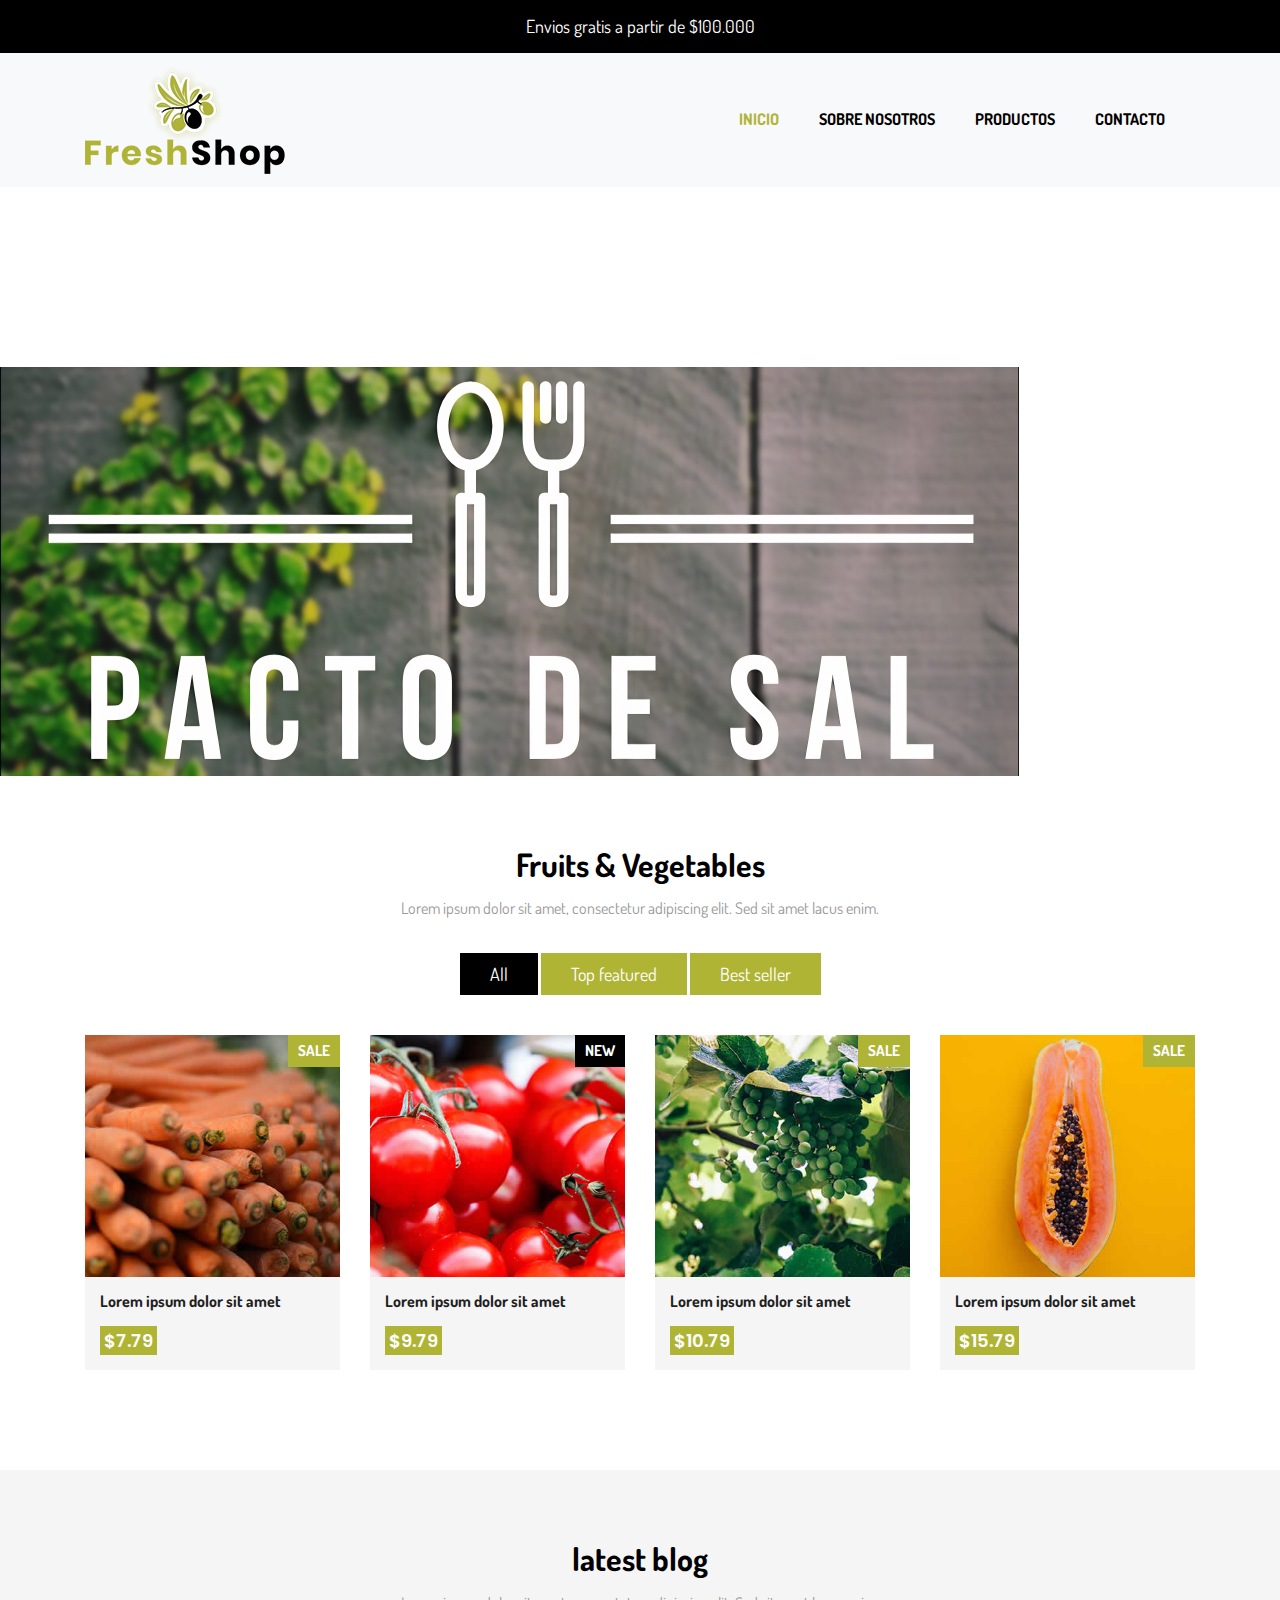
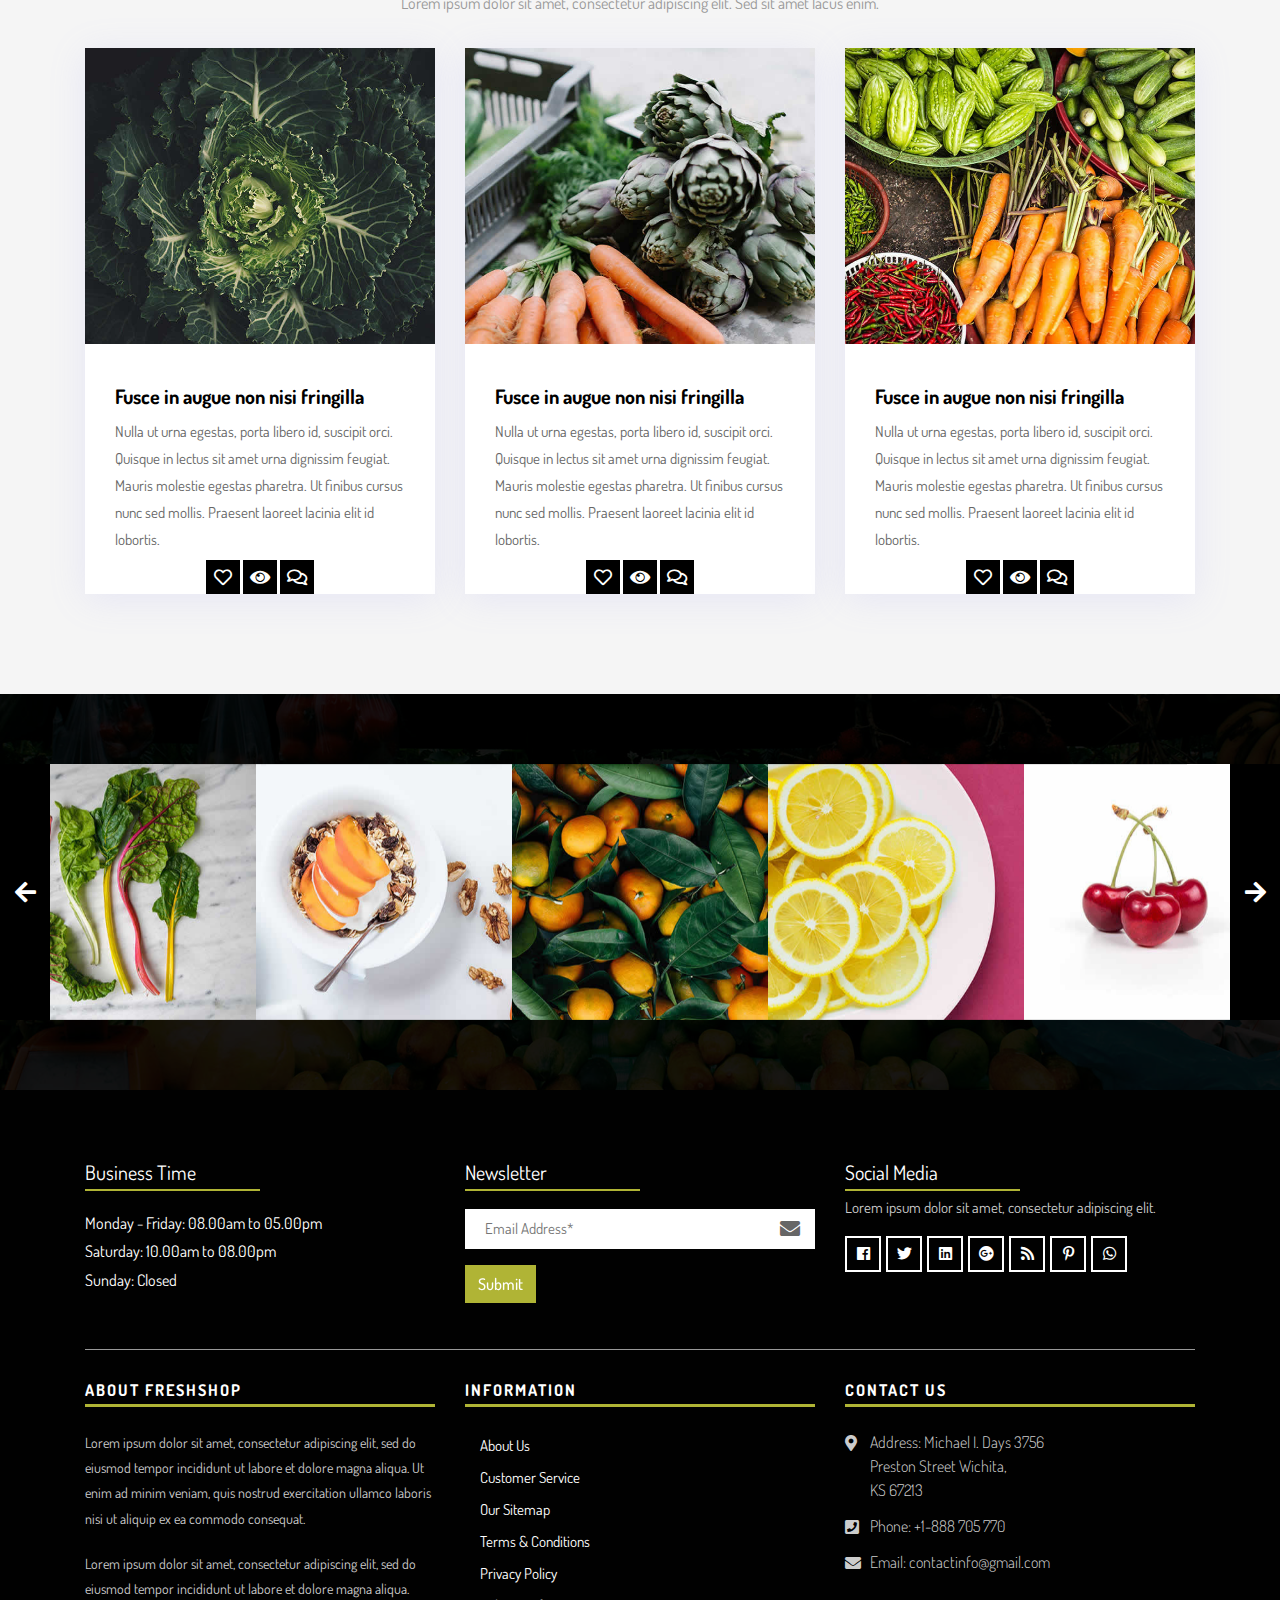
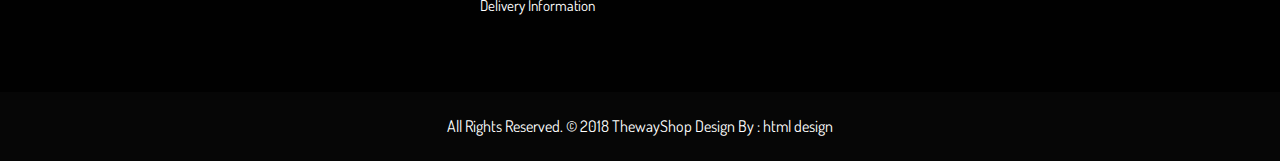
==== index.html @ 9a19754a "cart delete" ====
<!DOCTYPE html>
<html lang="en">
<head>
    <meta charset="utf-8">
    <meta http-equiv="X-UA-Compatible" content="IE=edge">

    <!-- Mobile Metas -->
    <meta name="viewport" content="width=device-width, initial-scale=1">

    <!-- Site Metas -->
    <title>Freshshop - Ecommerce Bootstrap 4 HTML Template</title>
    <meta name="keywords" content="">
    <meta name="description" content="">
    <meta name="author" content="">

    <!-- Site Icons -->
    <link rel="shortcut icon" href="images/favicon.ico" type="image/x-icon">
    <link rel="apple-touch-icon" href="images/apple-touch-icon.png">

    <!-- Bootstrap CSS -->
    <link rel="stylesheet" href="css/bootstrap.min.css">
    <!-- Site CSS -->
    <link rel="stylesheet" href="css/style.css">
    <!-- Responsive CSS -->
    <link rel="stylesheet" href="css/responsive.css">
    <!-- Custom CSS -->
    <link rel="stylesheet" href="css/custom.css">

    <!--[if lt IE 9]>
      <script src="https://oss.maxcdn.com/libs/html5shiv/3.7.0/html5shiv.js"></script>
      <script src="https://oss.maxcdn.com/libs/respond.js/1.4.2/respond.min.js"></script>
    <![endif]-->
</head>
<body>
    <div class="footern">
        <p class="footerp">Envios gratis a partir de $100.000</p>

    </div>

    <!-- Start Main Top -->
    <header class="main-header">
        <!-- Start Navigation -->
        <nav class="navbar navbar-expand-lg navbar-light bg-light navbar-default bootsnav">
            <div class="container">
                <!-- Start Header Navigation -->
                <div class="navbar-header">
                    <button class="navbar-toggler" type="button" data-toggle="collapse" data-target="#navbar-menu" aria-controls="navbars-rs-food" aria-expanded="false" aria-label="Toggle navigation">
                    <i class="fa fa-bars"></i>
                </button>
                    <a class="navbar-brand" href="index.html"><img src="images/logo.png" class="logo" alt=""></a>
                </div>
                <!-- End Header Navigation -->

                <!-- Collect the nav links, forms, and other content for toggling -->
                <div class="collapse navbar-collapse" id="navbar-menu">
                    <ul class="nav navbar-nav ml-auto" data-in="fadeInDown" data-out="fadeOutUp">
                        <li class="nav-item active"><a class="nav-link" href="index.html">Inicio</a></li>
                        <li class="nav-item"><a class="nav-link" href="about.html">Sobre Nosotros</a></li>
                        <li class="nav-item"><a class="nav-link" href="gallery.html">Productos</a></li>
                        <li class="nav-item"><a class="nav-link" href="contact-us.html">Contacto</a></li>
                    </ul>
                </div>
                <!-- /.navbar-collapse -->

                
            </div>
            <!-- Start Side Menu -->
            <div class="side">
                <a href="#" class="close-side"><i class="fa fa-times"></i></a>
                <li class="cart-box">
                    <ul class="cart-list">
                        <li>
                            <a href="#" class="photo"><img src="images/img-pro-01.jpg" class="cart-thumb" alt="" /></a>
                            <h6><a href="#">Delica omtantur </a></h6>
                            <p>1x - <span class="price">$80.00</span></p>
                        </li>
                        <li>
                            <a href="#" class="photo"><img src="images/img-pro-02.jpg" class="cart-thumb" alt="" /></a>
                            <h6><a href="#">Omnes ocurreret</a></h6>
                            <p>1x - <span class="price">$60.00</span></p>
                        </li>
                        <li>
                            <a href="#" class="photo"><img src="images/img-pro-03.jpg" class="cart-thumb" alt="" /></a>
                            <h6><a href="#">Agam facilisis</a></h6>
                            <p>1x - <span class="price">$40.00</span></p>
                        </li>
                        <li class="total">
                            <a href="#" class="btn btn-default hvr-hover btn-cart">VIEW CART</a>
                            <span class="float-right"><strong>Total</strong>: $180.00</span>
                        </li>
                    </ul>
                </li>
            </div>
            <!-- End Side Menu -->
        </nav>
        <!-- End Navigation -->
    </header>
    <!-- End Main Top -->

    <!-- Start Top Search -->
    <div class="top-search">
        <div class="container">
            <div class="input-group">
                <span class="input-group-addon"><i class="fa fa-search"></i></span>
                <input type="text" class="form-control" placeholder="Search">
                <span class="input-group-addon close-search"><i class="fa fa-times"></i></span>
            </div>
        </div>
    </div>
    <!-- End Top Search -->

    <!-- Start Slider -->
    <div class="Cover">
        <img src="./images/PactodeSal.png" alt="Pacto de Sal">
    </div>
    <!-- End Slider -->

    

    <!-- Start Products  -->
    <div class="products-box">
        <div class="container">
            <div class="row">
                <div class="col-lg-12">
                    <div class="title-all text-center">
                        <h1>Fruits & Vegetables</h1>
                        <p>Lorem ipsum dolor sit amet, consectetur adipiscing elit. Sed sit amet lacus enim.</p>
                    </div>
                </div>
            </div>
            <div class="row">
                <div class="col-lg-12">
                    <div class="special-menu text-center">
                        <div class="button-group filter-button-group">
                            <button class="active" data-filter="*">All</button>
                            <button data-filter=".top-featured">Top featured</button>
                            <button data-filter=".best-seller">Best seller</button>
                        </div>
                    </div>
                </div>
            </div>

            <div class="row special-list">
                <div class="col-lg-3 col-md-6 special-grid best-seller">
                    <div class="products-single fix">
                        <div class="box-img-hover">
                            <div class="type-lb">
                                <p class="sale">Sale</p>
                            </div>
                            <img src="images/img-pro-01.jpg" class="img-fluid" alt="Image">
                            <div class="mask-icon">
                                <ul>
                                    <li><a href="#" data-toggle="tooltip" data-placement="right" title="View"><i class="fas fa-eye"></i></a></li>
                                    <li><a href="#" data-toggle="tooltip" data-placement="right" title="Compare"><i class="fas fa-sync-alt"></i></a></li>
                                    <li><a href="#" data-toggle="tooltip" data-placement="right" title="Add to Wishlist"><i class="far fa-heart"></i></a></li>
                                </ul>
                                <a class="cart" href="#">Add to Cart</a>
                            </div>
                        </div>
                        <div class="why-text">
                            <h4>Lorem ipsum dolor sit amet</h4>
                            <h5> $7.79</h5>
                        </div>
                    </div>
                </div>

                <div class="col-lg-3 col-md-6 special-grid top-featured">
                    <div class="products-single fix">
                        <div class="box-img-hover">
                            <div class="type-lb">
                                <p class="new">New</p>
                            </div>
                            <img src="images/img-pro-02.jpg" class="img-fluid" alt="Image">
                            <div class="mask-icon">
                                <ul>
                                    <li><a href="#" data-toggle="tooltip" data-placement="right" title="View"><i class="fas fa-eye"></i></a></li>
                                    <li><a href="#" data-toggle="tooltip" data-placement="right" title="Compare"><i class="fas fa-sync-alt"></i></a></li>
                                    <li><a href="#" data-toggle="tooltip" data-placement="right" title="Add to Wishlist"><i class="far fa-heart"></i></a></li>
                                </ul>
                                <a class="cart" href="#">Add to Cart</a>
                            </div>
                        </div>
                        <div class="why-text">
                            <h4>Lorem ipsum dolor sit amet</h4>
                            <h5> $9.79</h5>
                        </div>
                    </div>
                </div>

                <div class="col-lg-3 col-md-6 special-grid top-featured">
                    <div class="products-single fix">
                        <div class="box-img-hover">
                            <div class="type-lb">
                                <p class="sale">Sale</p>
                            </div>
                            <img src="images/img-pro-03.jpg" class="img-fluid" alt="Image">
                            <div class="mask-icon">
                                <ul>
                                    <li><a href="#" data-toggle="tooltip" data-placement="right" title="View"><i class="fas fa-eye"></i></a></li>
                                    <li><a href="#" data-toggle="tooltip" data-placement="right" title="Compare"><i class="fas fa-sync-alt"></i></a></li>
                                    <li><a href="#" data-toggle="tooltip" data-placement="right" title="Add to Wishlist"><i class="far fa-heart"></i></a></li>
                                </ul>
                                <a class="cart" href="#">Add to Cart</a>
                            </div>
                        </div>
                        <div class="why-text">
                            <h4>Lorem ipsum dolor sit amet</h4>
                            <h5> $10.79</h5>
                        </div>
                    </div>
                </div>

                <div class="col-lg-3 col-md-6 special-grid best-seller">
                    <div class="products-single fix">
                        <div class="box-img-hover">
                            <div class="type-lb">
                                <p class="sale">Sale</p>
                            </div>
                            <img src="images/img-pro-04.jpg" class="img-fluid" alt="Image">
                            <div class="mask-icon">
                                <ul>
                                    <li><a href="#" data-toggle="tooltip" data-placement="right" title="View"><i class="fas fa-eye"></i></a></li>
                                    <li><a href="#" data-toggle="tooltip" data-placement="right" title="Compare"><i class="fas fa-sync-alt"></i></a></li>
                                    <li><a href="#" data-toggle="tooltip" data-placement="right" title="Add to Wishlist"><i class="far fa-heart"></i></a></li>
                                </ul>
                                <a class="cart" href="#">Add to Cart</a>
                            </div>
                        </div>
                        <div class="why-text">
                            <h4>Lorem ipsum dolor sit amet</h4>
                            <h5> $15.79</h5>
                        </div>
                    </div>
                </div>
            </div>
        </div>
    </div>
    <!-- End Products  -->

    <!-- Start Blog  -->
    <div class="latest-blog">
        <div class="container">
            <div class="row">
                <div class="col-lg-12">
                    <div class="title-all text-center">
                        <h1>latest blog</h1>
                        <p>Lorem ipsum dolor sit amet, consectetur adipiscing elit. Sed sit amet lacus enim.</p>
                    </div>
                </div>
            </div>
            <div class="row">
                <div class="col-md-6 col-lg-4 col-xl-4">
                    <div class="blog-box">
                        <div class="blog-img">
                            <img class="img-fluid" src="images/blog-img.jpg" alt="" />
                        </div>
                        <div class="blog-content">
                            <div class="title-blog">
                                <h3>Fusce in augue non nisi fringilla</h3>
                                <p>Nulla ut urna egestas, porta libero id, suscipit orci. Quisque in lectus sit amet urna dignissim feugiat. Mauris molestie egestas pharetra. Ut finibus cursus nunc sed mollis. Praesent laoreet lacinia elit id lobortis.</p>
                            </div>
                            <ul class="option-blog">
                                <li><a href="#"><i class="far fa-heart"></i></a></li>
                                <li><a href="#"><i class="fas fa-eye"></i></a></li>
                                <li><a href="#"><i class="far fa-comments"></i></a></li>
                            </ul>
                        </div>
                    </div>
                </div>
                <div class="col-md-6 col-lg-4 col-xl-4">
                    <div class="blog-box">
                        <div class="blog-img">
                            <img class="img-fluid" src="images/blog-img-01.jpg" alt="" />
                        </div>
                        <div class="blog-content">
                            <div class="title-blog">
                                <h3>Fusce in augue non nisi fringilla</h3>
                                <p>Nulla ut urna egestas, porta libero id, suscipit orci. Quisque in lectus sit amet urna dignissim feugiat. Mauris molestie egestas pharetra. Ut finibus cursus nunc sed mollis. Praesent laoreet lacinia elit id lobortis.</p>
                            </div>
                            <ul class="option-blog">
                                <li><a href="#"><i class="far fa-heart"></i></a></li>
                                <li><a href="#"><i class="fas fa-eye"></i></a></li>
                                <li><a href="#"><i class="far fa-comments"></i></a></li>
                            </ul>
                        </div>
                    </div>
                </div>
                <div class="col-md-6 col-lg-4 col-xl-4">
                    <div class="blog-box">
                        <div class="blog-img">
                            <img class="img-fluid" src="images/blog-img-02.jpg" alt="" />
                        </div>
                        <div class="blog-content">
                            <div class="title-blog">
                                <h3>Fusce in augue non nisi fringilla</h3>
                                <p>Nulla ut urna egestas, porta libero id, suscipit orci. Quisque in lectus sit amet urna dignissim feugiat. Mauris molestie egestas pharetra. Ut finibus cursus nunc sed mollis. Praesent laoreet lacinia elit id lobortis.</p>
                            </div>
                            <ul class="option-blog">
                                <li><a href="#"><i class="far fa-heart"></i></a></li>
                                <li><a href="#"><i class="fas fa-eye"></i></a></li>
                                <li><a href="#"><i class="far fa-comments"></i></a></li>
                            </ul>
                        </div>
                    </div>
                </div>
            </div>
        </div>
    </div>
    <!-- End Blog  -->


    <!-- Start Instagram Feed  -->
    <div class="instagram-box">
        <div class="main-instagram owl-carousel owl-theme">
            <div class="item">
                <div class="ins-inner-box">
                    <img src="images/instagram-img-01.jpg" alt="" />
                    <div class="hov-in">
                        <a href="#"><i class="fab fa-instagram"></i></a>
                    </div>
                </div>
            </div>
            <div class="item">
                <div class="ins-inner-box">
                    <img src="images/instagram-img-02.jpg" alt="" />
                    <div class="hov-in">
                        <a href="#"><i class="fab fa-instagram"></i></a>
                    </div>
                </div>
            </div>
            <div class="item">
                <div class="ins-inner-box">
                    <img src="images/instagram-img-03.jpg" alt="" />
                    <div class="hov-in">
                        <a href="#"><i class="fab fa-instagram"></i></a>
                    </div>
                </div>
            </div>
            <div class="item">
                <div class="ins-inner-box">
                    <img src="images/instagram-img-04.jpg" alt="" />
                    <div class="hov-in">
                        <a href="#"><i class="fab fa-instagram"></i></a>
                    </div>
                </div>
            </div>
            <div class="item">
                <div class="ins-inner-box">
                    <img src="images/instagram-img-05.jpg" alt="" />
                    <div class="hov-in">
                        <a href="#"><i class="fab fa-instagram"></i></a>
                    </div>
                </div>
            </div>
            <div class="item">
                <div class="ins-inner-box">
                    <img src="images/instagram-img-06.jpg" alt="" />
                    <div class="hov-in">
                        <a href="#"><i class="fab fa-instagram"></i></a>
                    </div>
                </div>
            </div>
            <div class="item">
                <div class="ins-inner-box">
                    <img src="images/instagram-img-07.jpg" alt="" />
                    <div class="hov-in">
                        <a href="#"><i class="fab fa-instagram"></i></a>
                    </div>
                </div>
            </div>
            <div class="item">
                <div class="ins-inner-box">
                    <img src="images/instagram-img-08.jpg" alt="" />
                    <div class="hov-in">
                        <a href="#"><i class="fab fa-instagram"></i></a>
                    </div>
                </div>
            </div>
            <div class="item">
                <div class="ins-inner-box">
                    <img src="images/instagram-img-09.jpg" alt="" />
                    <div class="hov-in">
                        <a href="#"><i class="fab fa-instagram"></i></a>
                    </div>
                </div>
            </div>
            <div class="item">
                <div class="ins-inner-box">
                    <img src="images/instagram-img-05.jpg" alt="" />
                    <div class="hov-in">
                        <a href="#"><i class="fab fa-instagram"></i></a>
                    </div>
                </div>
            </div>
        </div>
    </div>
    <!-- End Instagram Feed  -->


    <!-- Start Footer  -->
    <footer>
        <div class="footer-main">
            <div class="container">
				<div class="row">
					<div class="col-lg-4 col-md-12 col-sm-12">
						<div class="footer-top-box">
							<h3>Business Time</h3>
							<ul class="list-time">
								<li>Monday - Friday: 08.00am to 05.00pm</li> <li>Saturday: 10.00am to 08.00pm</li> <li>Sunday: <span>Closed</span></li>
							</ul>
						</div>
					</div>
					<div class="col-lg-4 col-md-12 col-sm-12">
						<div class="footer-top-box">
							<h3>Newsletter</h3>
							<form class="newsletter-box">
								<div class="form-group">
									<input class="" type="email" name="Email" placeholder="Email Address*" />
									<i class="fa fa-envelope"></i>
								</div>
								<button class="btn hvr-hover" type="submit">Submit</button>
							</form>
						</div>
					</div>
					<div class="col-lg-4 col-md-12 col-sm-12">
						<div class="footer-top-box">
							<h3>Social Media</h3>
							<p>Lorem ipsum dolor sit amet, consectetur adipiscing elit.</p>
							<ul>
                                <li><a href="#"><i class="fab fa-facebook" aria-hidden="true"></i></a></li>
                                <li><a href="#"><i class="fab fa-twitter" aria-hidden="true"></i></a></li>
                                <li><a href="#"><i class="fab fa-linkedin" aria-hidden="true"></i></a></li>
                                <li><a href="#"><i class="fab fa-google-plus" aria-hidden="true"></i></a></li>
                                <li><a href="#"><i class="fa fa-rss" aria-hidden="true"></i></a></li>
                                <li><a href="#"><i class="fab fa-pinterest-p" aria-hidden="true"></i></a></li>
                                <li><a href="#"><i class="fab fa-whatsapp" aria-hidden="true"></i></a></li>
                            </ul>
						</div>
					</div>
				</div>
				<hr>
                <div class="row">
                    <div class="col-lg-4 col-md-12 col-sm-12">
                        <div class="footer-widget">
                            <h4>About Freshshop</h4>
                            <p>Lorem ipsum dolor sit amet, consectetur adipiscing elit, sed do eiusmod tempor incididunt ut labore et dolore magna aliqua. Ut enim ad minim veniam, quis nostrud exercitation ullamco laboris nisi ut aliquip ex ea commodo consequat.</p> 
							<p>Lorem ipsum dolor sit amet, consectetur adipiscing elit, sed do eiusmod tempor incididunt ut labore et dolore magna aliqua. </p> 							
                        </div>
                    </div>
                    <div class="col-lg-4 col-md-12 col-sm-12">
                        <div class="footer-link">
                            <h4>Information</h4>
                            <ul>
                                <li><a href="#">About Us</a></li>
                                <li><a href="#">Customer Service</a></li>
                                <li><a href="#">Our Sitemap</a></li>
                                <li><a href="#">Terms &amp; Conditions</a></li>
                                <li><a href="#">Privacy Policy</a></li>
                                <li><a href="#">Delivery Information</a></li>
                            </ul>
                        </div>
                    </div>
                    <div class="col-lg-4 col-md-12 col-sm-12">
                        <div class="footer-link-contact">
                            <h4>Contact Us</h4>
                            <ul>
                                <li>
                                    <p><i class="fas fa-map-marker-alt"></i>Address: Michael I. Days 3756 <br>Preston Street Wichita,<br> KS 67213 </p>
                                </li>
                                <li>
                                    <p><i class="fas fa-phone-square"></i>Phone: <a href="tel:+1-888705770">+1-888 705 770</a></p>
                                </li>
                                <li>
                                    <p><i class="fas fa-envelope"></i>Email: <a href="mailto:contactinfo@gmail.com">contactinfo@gmail.com</a></p>
                                </li>
                            </ul>
                        </div>
                    </div>
                </div>
            </div>
        </div>
    </footer>
    <!-- End Footer  -->

    <!-- Start copyright  -->
    <div class="footer-copyright">
        <p class="footer-company">All Rights Reserved. &copy; 2018 <a href="#">ThewayShop</a> Design By :
            <a href="https://html.design/">html design</a></p>
    </div>
    <!-- End copyright  -->

    <a href="#" id="back-to-top" title="Back to top" style="display: none;">&uarr;</a>

    <!-- ALL JS FILES -->
    <script src="js/jquery-3.2.1.min.js"></script>
    <script src="js/popper.min.js"></script>
    <script src="js/bootstrap.min.js"></script>
    <!-- ALL PLUGINS -->
    <script src="js/jquery.superslides.min.js"></script>
    <script src="js/bootstrap-select.js"></script>
    <script src="js/inewsticker.js"></script>
    <script src="js/bootsnav.js."></script>
    <script src="js/images-loded.min.js"></script>
    <script src="js/isotope.min.js"></script>
    <script src="js/owl.carousel.min.js"></script>
    <script src="js/baguetteBox.min.js"></script>
    <script src="js/form-validator.min.js"></script>
    <script src="js/contact-form-script.js"></script>
    <script src="js/custom.js"></script>
</body>
</html>
---- css/style.css ----
/*------------------------------------------------------------------
    IMPORT FONTS
-------------------------------------------------------------------*/

@import url('https://fonts.googleapis.com/css?family=Poppins:400,500,600,700,800');
@import url('https://fonts.googleapis.com/css?family=Dosis:200,300,400,500,600,700');


/*

    font-family: 'Poppins', sans-serif;

    font-family: 'Dosis', sans-serif;

*/

/*------------------------------------------------------------------
    IMPORT FILES
-------------------------------------------------------------------*/

@import url(all.css);
@import url(superslides.css);
@import url(bootstrap-select.css);
@import url(carousel-ticker.css);
@import url(code_animate.css);
@import url(bootsnav.css);
@import url(owl.carousel.min.css);
@import url(jquery-ui.css);
@import url(nice-select.css);
@import url(baguetteBox.min.css);

/*------------------------------------------------------------------
    SKELETON
-------------------------------------------------------------------*/
 body {
     color: #666666;
     font-size: 15px;
     font-family: 'Dosis', sans-serif;
     line-height: 1.80857;
}
 a {
     color: #1f1f1f;
     text-decoration: none !important;
     outline: none !important;
     -webkit-transition: all .3s ease-in-out;
     -moz-transition: all .3s ease-in-out;
     -ms-transition: all .3s ease-in-out;
     -o-transition: all .3s ease-in-out;
     transition: all .3s ease-in-out;
}
 h1, h2, h3, h4, h5, h6 {
     letter-spacing: 0;
     font-weight: normal;
     position: relative;
     padding: 0 0 10px 0;
     font-weight: normal;
     line-height: 120% !important;
     color: #1f1f1f;
     margin: 0 
}
 h1 {
     font-size: 24px 
}
 h2 {
     font-size: 22px 
}
 h3 {
     font-size: 18px 
}
 h4 {
     font-size: 16px 
}
 h5 {
     font-size: 14px 
}
 h6 {
     font-size: 13px 
}
 h1 a, h2 a, h3 a, h4 a, h5 a, h6 a {
     color: #212121;
     text-decoration: none!important;
     opacity: 1 
}
 h1 a:hover, h2 a:hover, h3 a:hover, h4 a:hover, h5 a:hover, h6 a:hover {
     opacity: .8 
}
 a {
     color: #1f1f1f;
     text-decoration: none;
     outline: none;
}
 a, .btn {
     text-decoration: none !important;
     outline: none !important;
     -webkit-transition: all .3s ease-in-out;
     -moz-transition: all .3s ease-in-out;
     -ms-transition: all .3s ease-in-out;
     -o-transition: all .3s ease-in-out;
     transition: all .3s ease-in-out;
}
 .btn-custom {
     margin-top: 20px;
     background-color: transparent !important;
     border: 2px solid #ddd;
     padding: 12px 40px;
     font-size: 16px;
}
 .lead {
     font-size: 18px;
     line-height: 30px;
     color: #767676;
     margin: 0;
     padding: 0;
}
 blockquote {
     margin: 20px 0 20px;
     padding: 30px;
}
 ul, li, ol{
     list-style: none;
     margin: 0px;
     padding: 0px;
}
 button:focus{
     outline: none;
     box-shadow: none;
}
 :focus {
     outline: 0;
}
 p{
     margin: 0px;
}
 .bootstrap-select .dropdown-toggle:focus{
     outline: none !important;
}
 .form-control::-moz-placeholder {
     color: #ffffff;
     opacity: 1;
}
 .bootstrap-select .dropdown-toggle:focus{
     box-shadow: none !important 
}
/*------------------------------------------------------------------ LOADER -------------------------------------------------------------------*/
 #back-to-top {
     position: fixed;
     bottom: 40px;
     right: 40px;
     z-index: 9999;
     width: 32px;
     height: 32px;
     text-align: center;
     line-height: 5px;
     background: #b0b435;
     color: #ffffff;
     cursor: pointer;
     border: 0;
     border-radius: 0px;
     text-decoration: none;
     transition: opacity 0.2s ease-out;
     font-size: 28px;
}
/*------------------------------------------------------------------ HEADER -------------------------------------------------------------------*/
 .main-top{
     background: #000000;
     padding: 10px 0px;
}
 .custom-select-box{
     float: left;
     width: 95px;
     margin-right: 10px;
}
.custom-select-box .form-control{
     background: none;
     border: none;
}
 .custom-select-box .bootstrap-select .btn-light{
     padding: 4px;
     font-size: 14px;
     background: #b0b435;
     color: #fff;
     border: none;
     border-radius: 0px;
}
 .custom-select-box .bootstrap-select .btn-light span{
     padding: 2px;
     line-height: 15px;
}
 .dropdown-toggle::after{
     margin-left: -24px;
}
 .custom-select-box .dropdown-toggle::after {
     display: inline-block;
     width: 0;
     height: 0;
     margin-left: .255em;
     vertical-align: .255em;
     content: "";
     border-top: .3em solid;
     border-right: .3em solid transparent;
     border-bottom: 0;
     border-left: .3em solid transparent;
     position: absolute;
     top: 13px;
     right: 10px;
}
 .bootstrap-select.btn-group .dropdown-toggle .filter-option{
     overflow: inherit;
}
 .bootstrap-select.btn-group .dropdown-menu{
     border: none;
     padding: 0px;
     border-radius: 0px;
}
 .right-phone-box{
     float: left;
     margin-right: 10px;
}
 .right-phone-box p{
     margin: 0px;
     color: #ffffff;
     font-size: 14px;
     line-height: 30px;
}
 .right-phone-box p a{
     color: #ffffff;
}
 .right-phone-box p a:hover{
     color: #b0b435;
}
 .offer-box,.slide {
     color: #FFFFFF;
     font-size: 13px;
     padding: 2px 15px;
     font-family: 'Poppins', sans-serif;
}
 .offer-box li {
     font-weight: 600;
}
 .offer-box li i{
     margin-right: 15px;
     color: #b0b435;
     font-size: 20px;
}
 .our-link{
     float: left;
}
 .our-link ul li{
     display: inline-block;
     border-right: 1px solid #ffffff;
     padding: 0px 10px;
     line-height: 14px;
}
 .our-link ul{
     line-height: 30px;
}
 .our-link ul li a{
     color: #ffffff;
     font-weight: 700;
     text-transform: uppercase;
     font-size: 14px;
}
 .our-link ul li a:hover{
     color: #b0b435;
}
 .our-link ul li:last-child{
     border: none;
}
.login-box{
    float: right;
    width: 120px;
    margin-left: 20px;
}

.login-box .form-control{
     background: none;
     border: none;
}
 .login-box .bootstrap-select .btn-light{
     padding: 4px;
     font-size: 14px;
     background: #b0b435;
     color: #fff;
     border: none;
     border-radius: 0px;
}
 .login-box .bootstrap-select .btn-light span{
     padding: 2px;
     line-height: 15px;
}
.login-box .dropdown-toggle::after {
     display: inline-block;
     width: 0;
     height: 0;
     margin-left: .255em;
     vertical-align: .255em;
     content: "";
     border-top: .3em solid;
     border-right: .3em solid transparent;
     border-bottom: 0;
     border-left: .3em solid transparent;
     position: absolute;
     top: 13px;
     right: 10px;
}

.login-box .dropdown-item{
	padding: 5px 10px;
}

.bootstrap-select.btn-group .dropdown-menu a.dropdown-item span.dropdown-item-inner span.text{
	font-size: 13px;
}

 .main-header{
}
 .search a{
     color: #b0b435;
}
 .attr-nav > ul > li > a:hover{
     color: #b0b435;
}
 nav.navbar.bootsnav ul.nav > li > a{
     margin: 0px;
}
/* Navbar Adjusment =========================== */
/* Navbar Atribute ------*/
 .attr-nav > ul > li > a{
     padding: 28px 15px;
}
 ul.cart-list > li.total > .btn{
     border-bottom: solid 1px #cfcfcf !important;
     color: #000000 ;
     padding: 10px 15px;
     border: none;
     font-weight: 700;
     color: #ffffff;
}
 @media (min-width: 1024px) {
    /* Navbar General ------*/
     nav.navbar ul.nav > li > a{
         padding: 30px 15px;
         font-weight: 600;
    }
     nav.navbar .navbar-brand{
         margin-top: 0;
    }
     nav.navbar .navbar-brand{
         margin-top: 0;
    }
     nav.navbar li.dropdown ul.dropdown-menu{
         border-top: solid 5px;
    }
    /* Navbar Center ------*/
     nav.navbar-center .navbar-brand{
         margin: 0 !important;
    }
    /* Navbar Brand Top ------*/
     nav.navbar-brand-top .navbar-brand{
         margin: 10px !important;
    }
    /* Navbar Full ------*/
     nav.navbar-full .navbar-brand{
         position: relative;
         top: -15px;
    }
    /* Navbar Sidebar ------*/
     nav.navbar-sidebar ul.nav, nav.navbar-sidebar .navbar-brand{
         margin-bottom: 50px;
    }
     nav.navbar-sidebar ul.nav > li > a{
         padding: 10px 15px;
         font-weight: bold;
    }
    /* Navbar Transparent & Fixed ------*/
     nav.navbar.bootsnav.navbar-transparent.white{
         background-color: rgba(255,255,255,0.3);
         border-bottom: solid 1px #bbb;
    }
     nav.navbar.navbar-inverse.bootsnav.navbar-transparent.dark, nav.navbar.bootsnav.navbar-transparent.dark{
         background-color: rgba(0,0,0,0.3);
         border-bottom: solid 1px #555;
    }
     nav.navbar.bootsnav.navbar-transparent.white .attr-nav{
         border-left: solid 1px #bbb;
    }
     nav.navbar.navbar-inverse.bootsnav.navbar-transparent.dark .attr-nav, nav.navbar.bootsnav.navbar-transparent.dark .attr-nav{
         border-left: solid 1px #555;
    }
     nav.navbar.bootsnav.no-background.white .attr-nav > ul > li > a, nav.navbar.bootsnav.navbar-transparent.white .attr-nav > ul > li > a, nav.navbar.bootsnav.navbar-transparent.white ul.nav > li > a, nav.navbar.bootsnav.no-background.white ul.nav > li > a{
         color: #fff;
    }
     nav.navbar.bootsnav.navbar-transparent.dark .attr-nav > ul > li > a, nav.navbar.bootsnav.navbar-transparent.dark ul.nav > li > a{
         color: #eee;
    }
}
 @media (max-width: 992px) {
    /* Navbar General ------*/
     nav.navbar .navbar-brand{
         margin-top: 0;
         position: relative;
         top: -2px;
    }
     nav.navbar .navbar-brand img.logo{
         width: 160px;
    }
     .attr-nav > ul > li > a{
         padding: 16px 15px 15px;
    }
    /* Navbar Mobile slide ------*/
     nav.navbar.navbar-mobile ul.nav > li > a{
         padding: 15px 15px;
    }
     nav.navbar.navbar-mobile ul.nav ul.dropdown-menu > li > a{
         padding-right: 15px !important;
         padding-top: 15px !important;
         padding-bottom: 15px !important;
    }
     nav.navbar.navbar-mobile ul.nav ul.dropdown-menu .col-menu .title{
         padding-right: 30px !important;
         padding-top: 13px !important;
         padding-bottom: 13px !important;
    }
     nav.navbar.navbar-mobile ul.nav ul.dropdown-menu .col-menu ul.menu-col li a{
         padding-top: 13px !important;
         padding-bottom: 13px !important;
    }
    /* Navbar Full ------*/
     nav.navbar-full .navbar-brand{
         top: 0;
         padding-top: 10px;
    }
}
/* Navbar Inverse =================================*/
 nav.navbar.navbar-inverse{
     background-color: #222;
     border-bottom: solid 1px #303030;
}
 nav.navbar.navbar-inverse ul.cart-list > li.total > .btn{
     border-bottom: solid 1px #222 !important;
}
 nav.navbar.navbar-inverse ul.cart-list > li.total .pull-right{
     color: #fff;
}
 nav.navbar.navbar-inverse.megamenu ul.dropdown-menu.megamenu-content .content ul.menu-col li a, nav.navbar.navbar-inverse ul.nav > li > a{
     color: #eee;
}
 nav.navbar.navbar-inverse ul.nav > li.dropdown > a{
     background-color: #222;
}
 nav.navbar.navbar-inverse li.dropdown ul.dropdown-menu > li > a{
     color: #999;
}
 nav.navbar.navbar-inverse ul.nav .dropdown-menu h1, nav.navbar.navbar-inverse ul.nav .dropdown-menu h2, nav.navbar.navbar-inverse ul.nav .dropdown-menu h3, nav.navbar.navbar-inverse ul.nav .dropdown-menu h4, nav.navbar.navbar-inverse ul.nav .dropdown-menu h5, nav.navbar.navbar-inverse ul.nav .dropdown-menu h6{
     color: #fff;
}
 nav.navbar.navbar-inverse .form-control{
     background-color: #333;
     border-color: #303030;
     color: #fff;
}
 nav.navbar.navbar-inverse .attr-nav > ul > li > a{
     color: #eee;
}
 nav.navbar.navbar-inverse .attr-nav > ul > li.dropdown ul.dropdown-menu{
     background-color: #222;
     border-left: solid 1px #303030;
     border-bottom: solid 1px #303030;
     border-right: solid 1px #303030;
}
 nav.navbar.navbar-inverse ul.cart-list > li{
     border-bottom: solid 1px #303030;
     color: #eee;
}
 nav.navbar.navbar-inverse ul.cart-list > li img{
     border: solid 1px #303030;
}
 nav.navbar.navbar-inverse ul.cart-list > li.total{
     background-color: #333;
}
 nav.navbar.navbar-inverse .share ul > li > a{
     background-color: #555;
}
 nav.navbar.navbar-inverse .dropdown-tabs .tab-menu{
     border-right: solid 1px #303030;
}
 nav.navbar.navbar-inverse .dropdown-tabs .tab-menu > ul > li > a{
     border-bottom: solid 1px #303030;
}
 nav.navbar.navbar-inverse .dropdown-tabs .tab-content{
     border-left: solid 1px #303030;
}
 nav.navbar.navbar-inverse .dropdown-tabs .tab-menu > ul > li > a:hover, nav.navbar.navbar-inverse .dropdown-tabs .tab-menu > ul > li > a:focus, nav.navbar.navbar-inverse .dropdown-tabs .tab-menu > ul > li.active > a{
     background-color: #333 !important;
}
 nav.navbar-inverse.navbar-full ul.nav > li > a{
     border:none;
}
 nav.navbar-inverse.navbar-full .navbar-collapse .wrap-full-menu{
     background-color: #222;
}
 nav.navbar-inverse.navbar-full .navbar-toggle{
     background-color: #222 !important;
     color: #6f6f6f;
}
 nav.navbar.bootsnav ul.nav > li > a{
     position: relative;
     font-weight: 700;
     font-size: 16px;
     color: #000000;
	 text-transform: uppercase;
     padding-top: 10px;
     padding-bottom: 10px;
     padding-left: 10px;
     padding-right: 30px;
}
 nav.navbar.bootsnav ul.nav li.active > a{
     color: #b0b435;
}
 nav.navbar.bootsnav ul.nav li.active > a:hover{
     color: #b0b435;
}
 nav.navbar.bootsnav ul.nav li > a:hover{
     color: #b0b435;
}
 nav.navbar.bootsnav ul.nav li.megamenu-fw > a:hover{
     color: #b0b435;
}
 @media (min-width: 1024px) {
     nav.navbar.navbar-inverse ul.nav .dropdown-menu{
         background-color: #222 !important;
         border-left: solid 1px #303030 !important;
         border-bottom: solid 1px #303030 !important;
         border-right: solid 1px #303030 !important;
    }
     nav.navbar.navbar-inverse li.dropdown ul.dropdown-menu > li > a{
         border-bottom: solid 1px #303030;
    }
     nav.navbar.navbar-inverse ul.dropdown-menu.megamenu-content .col-menu{
         border-left: solid 1px #303030;
         border-right: solid 1px #303030;
    }
     nav.navbar.navbar-inverse.navbar-transparent.dark{
         background-color: rgba(0,0,0,0.3);
         border-bottom: solid 1px #999;
    }
     nav.navbar.navbar-inverse.navbar-transparent.dark .attr-nav{
         border-left: solid 1px #999;
    }
     nav.navbar.navbar-inverse.no-background.white .attr-nav > ul > li > a, nav.navbar.navbar-inverse.navbar-transparent.dark .attr-nav > ul > li > a, nav.navbar.navbar-inverse.navbar-transparent.dark ul.nav > li > a, nav.navbar.navbar-inverse.no-background.white ul.nav > li > a{
         color: #fff;
    }
     nav.navbar.navbar-inverse.no-background.dark .attr-nav > ul > li > a, nav.navbar.navbar-inverse.no-background.dark .attr-nav > ul > li > a, nav.navbar.navbar-inverse.no-background.dark ul.nav > li > a, nav.navbar.navbar-inverse.no-background.dark ul.nav > li > a{
         color: #3f3f3f;
    }
}
 @media (max-width: 992px) {
     nav.navbar.navbar-inverse .navbar-toggle{
         color: #eee;
         background-color: #222 !important;
    }
     nav.navbar.navbar-inverse .navbar-nav > li > a{
         border-top: solid 1px #303030;
         border-bottom: solid 1px #303030;
    }
     nav.navbar.navbar-inverse ul.nav li.dropdown ul.dropdown-menu > li > a{
         color: #999;
         border-bottom: solid 1px #303030;
    }
     nav.navbar.navbar-inverse .dropdown .megamenu-content .col-menu .title{
         border-bottom: solid 1px #303030;
         color: #eee;
    }
     nav.navbar.navbar-inverse .dropdown .megamenu-content .col-menu ul > li > a{
         border-bottom: solid 1px #303030;
         color: #999 !important;
    }
     nav.navbar.navbar-inverse .dropdown .megamenu-content .col-menu.on:last-child .title{
         border-bottom: solid 1px #303030;
    }
     nav.navbar.navbar-inverse .dropdown-tabs .tab-menu > ul{
         border-top: solid 1px #303030;
    }
     nav.navbar.navbar-inverse.navbar-mobile .navbar-collapse{
         background-color: #222;
    }
}
 @media (max-width: 767px) {
     nav.navbar.navbar-inverse.navbar-mobile ul.nav{
         border-top: solid 1px #222;
    }
}
 .arrow::before{
     font-family: 'FontAwesome';
     content: "\f0d7";
     margin-left: 5px;
     margin-top: 2px;
     border: none;
     display: inline-block;
     vertical-align: inherit;
     position: absolute;
     right: 10px;
     top: 10px;
}
 .dropdown-toggle::after{
     display: none;
}
 nav.navbar.bootsnav ul.navbar-nav li.dropdown ul.dropdown-menu li a{
     display: block;
	 padding: 6px 25px;
}

 nav.navbar.bootsnav ul.navbar-nav li.dropdown ul.dropdown-menu li a:hover{
	 
 }
 nav.navbar.bootsnav li.dropdown ul.dropdown-menu{
     left: auto;
}
.custom-select-box .dropdown-item{
	padding: 5px 10px;
}
 .btn-cart{
}
 .cart-list h6 a{
     font-size: 16px;
     font-weight: 700;
}
 .cart-list h6 a:hover{
     color: #b0b435;
}
 ul.cart-list p .price{
     font-weight: normal;
}
.side-menu p{
	display: inline-block;
}
 .col-menu .title{
     font-size: 20px;
     font-weight: 700;
     text-transform: uppercase;
}
 .hvr-hover{
     display: inline-block;
     vertical-align: middle;
     -webkit-transform: perspective(1px) translateZ(0);
     transform: perspective(1px) translateZ(0);
     box-shadow: 0 0 1px rgba(0, 0, 0, 0);
     position: relative;
     background: #b0b435;
     -webkit-transition-property: color;
     transition-property: color;
     -webkit-transition-duration: 0.3s;
     transition-duration: 0.3s;
     border-radius: 0;
     box-shadow: none;
}
 .hvr-hover::after {
    content: "";
	position: absolute;
	z-index: -1;
	top: 0;
	left: 0;
	right: 0;
	bottom: 0;
	background: #000000;
	border-radius: 100%;
	-webkit-transform: scale(0);
	transform: scale(0);
	-webkit-transition-property: transform;
	transition-property: transform;
	-webkit-transition-duration: 0.3s;
	transition-duration: 0.3s;
	-webkit-transition-timing-function: ease-out;
	transition-timing-function: ease-out;
}
 .hvr-hover:hover::after{
     -webkit-transform: scale(2);
	 transform: scale(2);
     color: #ffffff;
}
 .hvr-hover{
	 overflow: hidden;
}
 ul.cart-list > li.total > .btn:hover{
     color: #ffffff;
}
 .cart-box{
     margin-top: 40px;
     background: #ffffff;
}
 .main-header.fixed-menu {
     position: fixed;
     visibility: hidden;
     left: 0px;
     top: 0px;
     width: 100%;
     padding: 0px 0px;
     background: #ffffff;
     z-index: 0;
     transition: all 500ms ease;
     -moz-transition: all 500ms ease;
     -webkit-transition: all 500ms ease;
     -ms-transition: all 500ms ease;
     -o-transition: all 500ms ease;
     z-index: 999;
     opacity: 1;
     visibility: visible;
     -ms-animation-name: fadeInDown;
     -moz-animation-name: fadeInDown;
     -op-animation-name: fadeInDown;
     -webkit-animation-name: fadeInDown;
     animation-name: fadeInDown;
     -ms-animation-duration: 500ms;
     -moz-animation-duration: 500ms;
     -op-animation-duration: 500ms;
     -webkit-animation-duration: 500ms;
     animation-duration: 500ms;
     -ms-animation-timing-function: linear;
     -moz-animation-timing-function: linear;
     -op-animation-timing-function: linear;
     -webkit-animation-timing-function: linear;
     animation-timing-function: linear;
     -ms-animation-iteration-count: 1;
     -moz-animation-iteration-count: 1;
     -op-animation-iteration-count: 1;
     -webkit-animation-iteration-count: 1;
     animation-iteration-count: 1;
}
 .main-header.fixed-menu {
     padding: 0px;
     box-shadow: 0 0 8px 0 rgba(0,0,0,.12);
     border-radius: 0;
}
 .top-search .input-group-addon{
     line-height: 40px;
}
 .top-search input.form-control{
     color: #ffffff;
}
/*------------------------------------------------------------------ Slider -------------------------------------------------------------------*/
 .cover-slides{
     height: 100vh;
}
 .slides-navigation a {
     background: #b0b435;
     position: absolute;
     height: 70px;
     width: 70px;
     top: 50%;
     font-size: 20px;
     display: block;
     color: #fff;
     line-height: 90px;
     text-align: center;
     transition: all .3s ease-in-out;
}
 .slides-navigation a i{
     font-size: 40px;
}
 .slides-navigation a:hover {
     background: #000000;
}
 .cover-slides .container{
     height: 100%;
     position: relative;
     z-index: 2;
}
 .cover-slides .container > .row {
     -webkit-box-align: center;
     -ms-flex-align: center;
     align-items: center;
}
 .cover-slides .container > .row {
     height: 100%;
}
 .overlay-background {
     background: #333;
     position: absolute;
     height: 100%;
     width: 100%;
     left: 0;
     top: 0;
     opacity: 0.5;
}
 .cover-slides h1{
     font-family: 'Poppins', sans-serif;
     font-weight: 500;
     font-size: 64px;
     color: #fff;
}
 .cover-slides p{
     font-size: 18px;
     color: #fff;
     padding-bottom: 30px;
}
 .slides-pagination a{
     border: 2px solid #ffffff;
	 border-radius: 6px;
}
 .slides-pagination a.current{
     background: #b0b435;
     border: 2px solid #b0b435;
}
 .cover-slides p a{
     font-size: 24px;
     color: #ffffff;
     border: none;
     text-transform: uppercase;
     padding: 10px 20px;
}
/*------------------------------------------------------------------ Categories Shop -------------------------------------------------------------------*/
 .categories-shop{
     padding: 70px 0px;
}
 .shop-cat-box{
     margin-bottom: 30px;
     position: relative;
     padding: 3px;
     overflow: hidden;
     border: 0px solid #000000;
	 box-shadow: 9px 9px 30px 0px rgba(0, 0, 0, 0.3);
	-webkit-transition: all 0.3s ease;
	transition: all 0.3s ease-in-out 0s;
}
 .shop-cat-box img{
     margin: -10px 0 0 -10px;
     max-width: none;
     width: -webkit-calc(100% + 10px);
     width: calc(100% + 10px);
     opacity: 0.9;
     -webkit-transition: opacity 0.35s, -webkit-transform 0.35s;
     transition: opacity 0.35s, transform 0.35s;
     -webkit-transform: translate3d(10px,10px,0);
     transform: translate3d(10px,10px,0);
     -webkit-backface-visibility: hidden;
     backface-visibility: hidden;
}
 .shop-cat-box:hover img{
     opacity: 0.6;
     -webkit-transform: translate3d(0,0,0);
     transform: translate3d(0,0,0);
}
 .shop-cat-box a{
     position: absolute;
     z-index: 2;
     bottom: 0px;
     left: 0px;
     right: 0;
     margin: 0 auto;
     text-align: center;
     border: none;
     color: #ffffff;
     font-size: 18px;
     font-weight: 700;
     padding: 12px 0px;
}

.box-add-products{
	padding: 70px 0px;
	background-color: #f4f4f4;
}

.offer-box{
	position: relative;
	overflow: hidden;
}

.offer-box-products{
	box-shadow: 0px 0px 15px 0px rgba(0, 0, 0, 0.1);
	-webkit-transition: all 0.3s ease;
	transition: all 0.3s ease-in-out 0s;
}

.offer-box-products:hover{
	-webkit-transform: translateY(6px);
	transform: translateY(6px);
	box-shadow: 0px 9px 15px 0px rgba(0, 0, 0, 0.1);
}

/*------------------------------------------------------------------ Products -------------------------------------------------------------------*/
 .title-all{
     margin-bottom: 30px;
}
 .title-all h1{
     font-size: 32px;
     font-weight: 700;
     color: #000000;
}
 .title-all p{
     color: #999999;
     font-size: 16px;
}
 .products-box{
     padding: 70px 0px;
}
 .special-menu{
     margin-bottom: 40px;
}
 .filter-button-group{
     display: inline-block;
}
 .filter-button-group button{
     background: #b0b435;
     color: #ffffff;
     border: none;
     cursor: pointer;
     padding: 5px 30px;
     font-size: 18px;
}
 .filter-button-group button.active{
     background: #000000;
}
 .filter-button-group button{
}
 .products-single {
     overflow: hidden;
     position: relative;
     margin-bottom: 30px;
}
 .products-single .box-img-hover{
     overflow: hidden;
     position: relative;
}
 .box-img-hover img{
     margin: 0 auto;
     text-align: center;
     display: block;
}
 .type-lb{
     position: absolute;
     top: 0px;
     right: 0px;
     z-index:8;
}
 .type-lb .sale{
     background: #b0b435;
     color: #ffffff;
     padding: 2px 10px;
     font-weight: 700;
     text-transform: uppercase;
}
 .type-lb .new{
     background: #000000;
     color: #ffffff;
     padding: 2px 10px;
     font-weight: 700;
     text-transform: uppercase;
}
 .why-text{
     background: #f5f5f5;
     padding: 15px;
}
 .why-text h4{
     font-size: 16px;
     font-weight: 700;
     padding-bottom: 15px;
}
 .why-text h5{
     font-size: 18px;
     font-family: 'Poppins', sans-serif;
     padding: 4px;
	 display: inline-block;
	 background: #b0b435;
	 color: #ffffff;
     font-weight: 600;
}
 .mask-icon{
     width: 100%;
     height: 100%;
     position: absolute;
     overflow: hidden;
     top: 0;
     left: 0;
}
 .mask-icon ul{
     display: inline-block;
	 position: absolute;
	 bottom: 0;
	 right: 0;
}
 .mask-icon ul li{
     background: #b0b435;
}
 .mask-icon ul li a{
     color: #ffffff;
     padding: 5px 10px;
     display: block;
}
 .mask-icon a.cart{
     background: #b0b435;
     position: absolute;
     bottom: 0;
     left: 0px;
     padding: 10px 20px;
     font-weight: 700;
     color: #ffffff;
}
 .mask-icon a.cart:hover{
     background: #000000;
     color: #ffffff;
}
 .mask-icon ul li a:hover{
     background: #000000;
     color: #ffffff;
}
 .products-single .mask-icon{
     background: rgba(1,1,1, 0.5);
     top: -100%;
     -ms-filter: "progid: DXImageTransform.Microsoft.Alpha(Opacity=0)";
     filter: alpha(opacity=0);
     opacity: 0;
     -webkit-transition: all 0.3s ease-out 0.5s;
     -moz-transition: all 0.3s ease-out 0.5s;
     -o-transition: all 0.3s ease-out 0.5s;
     -ms-transition: all 0.3s ease-out 0.5s;
     transition: all 0.3s ease-out 0.5s;
}
 .products-single:hover .mask-icon{
     -ms-filter: "progid: DXImageTransform.Microsoft.Alpha(Opacity=100)";
     filter: alpha(opacity=100);
     opacity: 1;
     top: 0px;
     -webkit-transition-delay: 0s;
     -moz-transition-delay: 0s;
     -o-transition-delay: 0s;
     -ms-transition-delay: 0s;
     transition-delay: 0s;
     -webkit-animation: bounceY 0.9s linear;
     -moz-animation: bounceY 0.9s linear;
     -ms-animation: bounceY 0.9s linear;
     animation: bounceY 0.9s linear;
}
 @keyframes bounceY {
     0% {
         transform: translateY(-205px);
    }
     40% {
         transform: translateY(-100px);
    }
     65% {
         transform: translateY(-52px);
    }
     82% {
         transform: translateY(-25px);
    }
     92% {
         transform: translateY(-12px);
    }
     55%, 75%, 87%, 97%, 100% {
         transform: translateY(0px);
    }
}
 @-moz-keyframes bounceY {
     0% {
         -moz-transform: translateY(-205px);
    }
     40% {
         -moz-transform: translateY(-100px);
    }
     65% {
         -moz-transform: translateY(-52px);
    }
     82% {
         -moz-transform: translateY(-25px);
    }
     92% {
         -moz-transform: translateY(-12px);
    }
     55%, 75%, 87%, 97%, 100% {
         -moz-transform: translateY(0px);
    }
}
 @-webkit-keyframes bounceY {
     0% {
         -webkit-transform: translateY(-205px);
    }
     40% {
         -webkit-transform: translateY(-100px);
    }
     65% {
         -webkit-transform: translateY(-52px);
    }
     82% {
         -webkit-transform: translateY(-25px);
    }
     92% {
         -webkit-transform: translateY(-12px);
    }
     55%, 75%, 87%, 97%, 100% {
         -webkit-transform: translateY(0px);
    }
}




/*------------------------------------------------------------------ Blog -------------------------------------------------------------------*/
 .latest-blog{
     padding: 70px 0px;
     background: #f5f5f5;
}
 .blog-box{
     -webkit-box-shadow: 0px 5px 35px 0px rgba(148, 146, 245, 0.15);
     box-shadow: 0px 5px 35px 0px rgba(148, 146, 245, 0.15);
     background: #ffffff;
     margin-bottom: 30px;
}
 .blog-content{
     position: relative;
}
 .title-blog{
     padding: 40px 30px 40px 30px;
}
 .title-blog h3{
     font-size: 20px;
     font-weight: 700;
     color: #000000;
}
 .title-blog p{
     margin: 0px;
}
 .option-blog {
     position: absolute;
     bottom: 0px;
     left: 0px;
	 right: 0px;
	 margin: 0 auto;
	 text-align: center;
}
 .option-blog li{
	 display: inline-block;
 }
 .option-blog li a{
     background: #000000;
     display: inline-block;
     font-size: 18px;
     color: #ffffff;
     width: 34px;
     height: 34px;
     text-align: center;
     line-height: 34px;
}
 .option-blog li a:hover{
     background: #b0b435;
     color: #ffffff;
}
 .tooltip-inner {
     background-color: #b0b435;
}
 .tooltip.bs-tooltip-right .arrow:before {
     border-right-color: #b0b435 !important;
     padding-top: 0px !important;
     top: 0px !important;
}
 .tooltip.bs-tooltip-left .arrow:before {
     border-left-color: #b0b435 !important;
	 padding-top: 0px !important;
	 padding-right: 5px !important;
     top: 0px !important;
}
 .tooltip.bs-tooltip-bottom .arrow:before {
     border-right-color: #b0b435 !important;
}
 .tooltip.bs-tooltip-top .arrow:before {
     border-top-color: #b0b435 !important;
	 padding-top: 0px !important;
     top: 0px !important;
}
/*------------------------------------------------------------------ Instagram Feed -------------------------------------------------------------------*/
 .instagram-box{
     padding: 70px 0px;
     background: url(../images/ins-bg.jpg) no-repeat center center;
     background-size: auto auto;
     -webkit-background-size: cover;
     -moz-background-size: cover;
     -ms-background-size: cover;
     -o-background-size: cover;
     background-size: cover;
     position: relative;
}
 .instagram-box::before{
     background: rgba(0,0,0,0.9);
     width: 100%;
     height: 100%;
     left: 0px;
     top: 0px;
     content: "" ;
     position: absolute;
     z-index: 0;
}
 .main-instagram.owl-carousel .owl-nav button.owl-prev{
     background: #000000;
     position: absolute;
     z-index: 1;
     display: block;
     height: 100%;
     width: 50px;
     line-height: 0px;
     font-size: 24px;
     cursor: pointer;
     color: #ffffff;
     top: 0;
     padding: 0;
     margin-top: 0;
     opacity: 1;
     left: 0px;
     -webkit-transition: all 0.3s ease;
     -o-transition: all 0.3s ease;
     transition: all 0.3s ease;
}
 .main-instagram.owl-carousel .owl-nav button.owl-next{
     background: #000000;
     position: absolute;
     z-index: 1;
     display: block;
     height: 100%;
     width: 50px;
     line-height: 0px;
     font-size: 24px;
     cursor: pointer;
     color: #ffffff;
     top: 0;
     padding: 0;
     margin-top: 0;
     opacity: 1;
     right: 0px;
     -webkit-transition: all 0.3s ease;
     -o-transition: all 0.3s ease;
     transition: all 0.3s ease;
}
 .main-instagram.owl-carousel .owl-nav button.owl-next:hover, .main-instagram.owl-carousel .owl-nav button.owl-prev:hover{
     background: #b0b435;
}
 .ins-inner-box{
     position: relative;
}
 .hov-in{
     opacity: 0;
     background: rgba(211,59,51, 0.5);
     bottom: -100%;
     position: absolute;
     width: 100%;
     height: 100%;
     -webkit-transition: all 0.3s ease-out 0.5s;
     -moz-transition: all 0.3s ease-out 0.5s;
     -o-transition: all 0.3s ease-out 0.5s;
     -ms-transition: all 0.3s ease-out 0.5s;
     transition: all 0.3s ease-out 0.5s;
     text-align: center;
     display: table;
}
 .hov-in a{
     display: table-cell;
     vertical-align: middle;
     height: 100%;
}
 .hov-in i{
     color: #000000;
     font-size: 48px;
     position: relative;
     z-index: 2;
}
 .hov-in a i:hover{
     color: #ffffff;
}
 .ins-inner-box:hover .hov-in{
     bottom: 0;
     opacity: 1;
}
/*------------------------------------------------------------------ Footer Main -------------------------------------------------------------------*/
 .footer-main{
     padding: 70px 0px;
     background: #010101;
}
.footer-main hr{
	border-top: 1px solid rgba(255,255,255,.6);
}
.footer-top-box{
	margin-bottom: 30px;
}
.footer-top-box h3{
	color: #ffffff;
	position: relative;
	font-size: 20px;
}
.footer-top-box h3::before {
    border-bottom: 2px solid #b0b435;
    content: "";
    height: 3px;
    width: 50%;
    position: absolute;
    bottom: 3px;
    left: 0px;
}
.list-time{
	margin-top: 15px;
}
.footer-top-box .list-time li{
	color: #ffffff;
	font-size: 16px;
	display: block;
	float: none;
}

.newsletter-box{
	margin-top: 15px;
	position: relative;
}
.newsletter-box input{
	height: 40px;
	border: none;
	padding: 0 10px;
	background: transparent;
	border-radius: 0;
	background: #fff;
	padding: 0 20px;
	width: 100%;
}
.newsletter-box i{
	position: absolute;
	right: 15px;
	top: 10px;
	font-size: 20px;
}
.newsletter-box button{	
	color: #ffffff;
	font-size: 16px;
	font-weight: 500;
	
}
 .footer-top-box p{
	 padding-bottom: 15px;
	 color: #cccccc;
 }

 .footer-top-box ul{
     display: inline-block;
}
 .footer-top-box ul li {
     float: left;
     margin-right: 5px;
}
 .footer-top-box ul li a {
     color: #ffffff;
     display: inline-block;
     width: 36px;
     height: 36px;
     border: 2px solid #ffffff;
     text-align: center;
     line-height: 32px;
}
 .footer-top-box ul li a:hover {
     color: #b0b435;
     border-color: #b0b435;
}
.footer-widget, .footer-link, .footer-link-contact{
	margin-top: 15px;
}
 .footer-widget h4 {
     color: #ffffff;
     font-size: 16px;
     text-transform: uppercase;
     letter-spacing: 2px;
     margin-bottom: 20px;
     position: relative;
     font-weight: 700;
}
 .footer-widget h4::before {
     border-bottom: 3px solid #b0b435;
     content: "";
     height: 3px;
     width: 100%;
     position: absolute;
     bottom: 3px;
     left: 0px;
}
 .footer-widget p {
     color: #cccccc;
     font-weight: 400;
     font-size: 14px;
     padding-bottom: 20px;
}

 .footer-link{
}
 .footer-link h4{
     color: #ffffff;
     font-size: 16px;
     text-transform: uppercase;
     letter-spacing: 2px;
     margin-bottom: 20px;
     position: relative;
     font-weight: 700;
}
 .footer-link h4::before {
     border-bottom: 3px solid #b0b435;
     content: "";
     height: 3px;
     width: 100%;
     position: absolute;
     bottom: 3px;
     left: 0px;
}
 .footer-link ul li {
     margin-right: 5px;
}
 .footer-link ul li a {
     color: #ffffff;
     text-align: left;
     display: block;
     line-height: 32px;
     position: relative;
     padding-left: 15px;
     transition: all .3s ease-in-out;
     -webkit-transition: all .3s ease-in-out;
     -moz-transition: all .3s ease-in-out;
     -o-transition: all .3s ease-in-out;
     -ms-transition: all .3s ease-in-out;
}
 .footer-link ul li a::before {
     font-family: FontAwesome;
     content: "\f105";
     position: absolute;
     left: 5px;
     line-height: 35px;
     font-size: 16px;
     transition: all .3s ease-in-out;
     -webkit-transition: all .3s ease-in-out;
     -moz-transition: all .3s ease-in-out;
     -o-transition: all .3s ease-in-out;
     -ms-transition: all .3s ease-in-out;
}
 .footer-link ul li a:hover::before {
     left: 5px;
}
 .footer-link ul li a:hover {
     color: #b0b435;
     border-color: #b0b435;
     padding-left: 20px;
}
 .footer-link-contact h4{
     color: #ffffff;
     font-size: 16px;
     text-transform: uppercase;
     letter-spacing: 2px;
     margin-bottom: 20px;
     position: relative;
     font-weight: 700;
}
 .footer-link-contact h4::before {
     border-bottom: 3px solid #b0b435;
     content: "";
     height: 3px;
     width: 100%;
     position: absolute;
     bottom: 3px;
     left: 0px;
}
 .footer-link-contact ul li{
     margin-bottom: 12px;
}
 .footer-link-contact ul li i{
     position: absolute;
     left: 0;
     top: 5px;
     padding-right: 6px;
}
 .footer-link-contact ul li p{
     padding-left: 25px;
     color: #cccccc;
     position: relative;
}
 .footer-link-contact ul li p{
     font-size: 16px;
     color: #cccccc;
     font-weight: 300;
     padding-right: 16px;
     line-height: 24px;
}
 .footer-link-contact ul li p a{
     color: #cccccc;
}
 .footer-link-contact ul li p a:hover{
     color: #b0b435;
}
/*------------------------------------------------------------------ Copyright -------------------------------------------------------------------*/
 .footer-copyright{
     background: #060606;
     padding: 20px 0px;
     position: relative;
}
 .footer-copyright p {
     text-align: center;
     color: #ffffff;
     font-size: 16px;
}
 .footer-copyright p a{
     color: #ffffff;
}
 .footer-copyright p a:hover{
     color: #b0b435;
}
/*------------------------------------------------------------------ All Pages -------------------------------------------------------------------*/
 .all-title-box{
     background: url("../images/all-bg-title.jpg") no-repeat center center;
     -webkit-background-size: cover;
     -moz-background-size: cover;
     -ms-background-size: cover;
     -o-background-size: cover;
     background-size: cover;
     text-align: center;
     background-attachment: fixed;
     padding: 70px 0px;
     position: relative;
}
 .all-title-box::before{
     background: rgba(0,0,0,0.6);
     content: "";
     position: absolute;
     z-index: 0;
     width: 100%;
     height: 100%;
     left: 0px;
     top: 0px;
}
 .all-title-box h2{
     font-size: 28px;
     font-weight: 700;
     color: #ffffff;
	 float: left;
     padding: 10px 0px;
}
 .all-title-box .breadcrumb{
     background: #b0b435;
     margin: 0px;
     display: inline-block;
     border-radius: 0px;
	 float: right;
}
 .all-title-box .breadcrumb li{
     display: inline-block;
     color: #000000;
     font-size: 16px;
}
 .all-title-box .breadcrumb li a{
     color: #ffffff;
     font-size: 16px;
}
 .all-title-box .breadcrumb-item + .breadcrumb-item::before{
     color: #000000;
}
 .about-box-main{
     padding: 70px 0px;
}
 .noo-sh-title{
     font-size: 28px;
     text-transform: uppercase;
     font-style: normal;
     font-weight: 700;
	 margin-bottom: 30px;
}
.noo-sh-title-top{
     font-size: 28px;
     text-transform: uppercase;
     font-style: normal;
     font-weight: 700;
	 margin-bottom: 0px;
}
 .about-box-main p{
     padding-bottom: 20px;
}
 .service-block-inner {
     padding: 15px 20px;
     position: relative;
     margin-bottom: 30px;
}

.about-box-main a{
	color: #ffffff;
	font-size: 18px;
	font-weight: 700;
	border: none;
}

.about-box-main a.btn{
	padding: 12px 15px;
}

 .service-block-inner::before {
     content: "";
     width: 100%;
     height: 5px;
     border-radius: 0px;
     background: #000000;
     position: absolute;
     top: 0;
     left: 0;
     transition: all 0.5s ease 0s;
}
 .service-block-inner::after {
     content: "";
     width: 100%;
     height: 0;
     border-radius: 0px;
     background: #b0b435;
     position: absolute;
     top: 0;
     left: 0;
	 z-index: -1;
     transition: all 0.5s ease 0s;
}
 .service-block-inner h3 {
     font-size: 24px;
     text-transform: uppercase;
     font-weight: 600;
}
 .service-block-inner p {
     margin: 0px;
     font-size: 16px;
     font-weight: 300;
     padding-bottom: 0px;
}
 .service-block-inner:hover::after {
     height: 100%;
}

.service-block-inner:hover h3{
	color: #ffffff;
	transition: all 0.5s ease 0s;
}

.service-block-inner:hover p{
	color: #ffffff;
	transition: all 0.5s ease 0s;
}

 .our-team{
     box-shadow: 0 0 0 rgba(0, 0, 0, 0.3);
     overflow: hidden;
     position: relative;
     transition: all 0.3s ease 0s;
}
 .our-team:hover{
     box-shadow: 0 0 10px rgba(0, 0, 0, 0.2);
}
 .our-team img{
     width: 100%;
     height: auto;
     transition: all 0.3s ease-in-out 0s;
}
 .our-team:hover img{
     opacity: 0.5;
}
 .our-team .team-content{
     color: #000;
     opacity: 1;
     position: absolute;
     bottom: 0px;
     left: 0px;
	 background: #ffffff;
	 padding-left: 55px;
	 width: 100%;
     transition: all 0.3s ease 0s;
}
 .our-team .title{
     display: block;
     font-size: 20px;
     font-weight: 700;
     margin: 0 0 7px 0;
}
 .our-team .post{
     display: block;
     font-size: 15px;
}
 .our-team .social{
     list-style: none;
     padding: 0;
     margin: 0;
     width: 35px;
     text-align: center;
     opacity: 0;
     position: absolute;
     bottom: 35px;
	 right: 0px;
     transition: all 0.3s ease 0s;
}
 .our-team:hover .social{
     opacity: 1;
}
 .our-team .social li{
     display: block;
}
 .our-team .social li a{
     display: inline-block;
     width: 35px;
     height: 35px;
     line-height: 35px;
     background: #000000;
     font-size: 17px;
     color: #fff;
     opacity: 0.9;
     position: relative;
     transform: translate(35px, -35px);
     transition: all 0.3s ease-in-out 0s 
}
 .our-team .social li a:hover{
     width: 35px;
     background: #b0b435;
     transition-delay: 0s;
}
 .our-team .icon{
     width: 35px;
     height: 35px;
     line-height: 35px;
     background: #b0b435;
     text-align: center;
     color: #fff;
     position: absolute;
     bottom: 0;
}
 .team-description{
     padding: 20px 0px;
}
 .team-description p{
     font-size: 14px;
     margin: 0px;
}
 .hover-team:hover .social{
     opacity: 1;
}
 .hover-team:hover .social li:nth-child(1) a{
     transition-delay: 0.3s;
}
 .hover-team:hover .social li:nth-child(2) a{
     transition-delay: 0.2s;
}
 .hover-team:hover .social li:nth-child(3) a{
     transition-delay: 0.1s;
}
 .hover-team:hover .social li:nth-child(4) a{
     transition-delay: 0.0s;
}
 .hover-team:hover .social li a{
     transform: translate(0, 0) 
}
 .hover-team:hover img{
     opacity: 0.5;
}
 .hover-team .team-content .title{
     border-bottom: 2px solid #b0b435;
}
 .shop-box-inner{
     padding: 70px 0px;
}
 .search-product {
     position: relative;
}
 .search-product input[type="text"] {
     background: #333333;
     border: 0;
     box-shadow: none;
     border-radius: 0;
     color: #ffffff;
     height: 55px;
     font-weight: 300;
     font-size: 16px;
     margin-bottom: 15px;
     padding: 0 20px;
     -webkit-transition: all .5s ease;
     -moz-transition: all .5s ease;
     transition: all .5s ease;
     width: 100%;
     outline: 0;
}
 .search-product .form-control::-moz-placeholder {
     color: #ffffff;
     opacity: 1;
}
 .search-product button {
     background: #000000;
     color: #ffffff;
     font-size: 18px;
     position: absolute;
     right: 0px;
     padding: 12px 15px;
     top: 0;
     line-height: 27px;
     border: none;
     cursor: pointer;
     height: 100%;
}
 .search-product button:hover{
     background: #b0b435;
}
 .filter-sidebar-left{
     margin-bottom: 20px;
}
 .title-left{
     font-size: 16px;
     border-bottom: 3px solid #000000;
     margin-bottom: 20px;
}
 .title-left h3{
     font-weight: 700;
}
 .list-group-item {
     border: none;
     padding: 5px 20px;
     font-size: 14px;
}
 .text-muted {
     padding: 10px 0px;
}
 .list-group-item[data-toggle="collapse"]::after {
     width: 0;
     height: 0;
     position: absolute;
     top: calc(50% - 12px);
     right: 10px;
     content: '';
     -webkit-transition: top .2s,-webkit-transform .2s;
     transition: top .2s,-webkit-transform .2s;
     transition: transform .2s,top .2s;
     transition: transform .2s,top .2s,-webkit-transform .2s;
     font-family: FontAwesome;
     content: "\f105";
}
 .list-group-tree .list-group-collapse .list-group {
     margin-left: 25px;
     border-left: 1px solid #ced4da;
}
 .list-group-tree .list-group-item.active {
     color: #b0b435;
     background-color: #fff;
     font-weight: 700;
}
 .list-group-tree .list-group-collapse .list-group > .list-group-item::before {
     position: absolute;
     top: 14px;
     left: 0;
     content: '';
     width: 8px;
     height: 1px;
     background-color: #ced4da;
}
 .list-group-tree .list-group-item:hover {
     color: #b0b435;
     background-color: #fff;
     outline: 0;
     font-weight: 700;
}
 .filter-price-left{
     margin-bottom: 20px;
}
 #slider-range .ui-slider-handle {
     background-color: #b0b435;
     border: 2px solid #fff;
     border-radius: 50%;
     cursor: pointer;
     height: 21px;
     top: -6px;
     transition: none 0s ease 0s;
     width: 21px;
     box-shadow: 0px 0px 6.65px 0.35px rgba(0,0,0,0.15);
}
 #slider-range .ui-slider-range {
     background-color: #b0b435;
     border-radius: 0;
}
 #slider-range {
     background: #000000;
     border: medium none;
     border-radius: 50px;
     float: left;
     height: 10px;
     margin-top: 14px;
     width: 100%;
}
 .price-box-slider p{
     clear: both;
     margin-top: 20px;
     display: inline-block;
     width: 100%;
}
 .price-box-slider p input{
     margin-top: 5px;
}
 .price-box-slider p button{
     border: none;
     color: #ffffff;
     float: right;
}
 .brand-box {
     display: inline-block;
     width: 100%;
     height: 259px;
     position: relative;
}
 .product-item-filter{
     border-bottom: 1px solid #000000;
     border-top: 1px solid #000000;
     display: -webkit-box;
     display: -ms-flexbox;
     display: -webkit-flex;
     display: flex;
     -webkit-box-pack: justify;
     -ms-flex-pack: justify;
     -webkit-justify-content: space-between;
     justify-content: space-between;
     padding: 5px 0;
}
 .nice-select.wide{
     width: 75%;
}
 .product-item-filter .toolbar-sorter-right span{
     line-height: 42px;
     padding-right: 15px;
     float: left;
}
 .product-item-filter .toolbar-sorter-right{
     width: 65%;
}
 .toolbar-sorter-right{
     float: left;
}
 .toolbar-sorter-right .bootstrap-select.form-control:not([class*="col-"]){
     width: 77%;
     float: right;
}
 .toolbar-sorter-right .bootstrap-select.btn-group > .dropdown-toggle{
     padding: 0px;
     border-radius: 0px;
     border: none;
}
 .toolbar-sorter-right .bootstrap-select.btn-group .dropdown-toggle .filter-option{
     padding-left: 15px;
}
 .toolbar-sorter-right .btn-light{
     background: #000000;
     color: #ffffff;
}
 .toolbar-sorter-right .btn-light:hover{
     background: #b0b435;
     border-radius: 0px;
     border: none;
}
 .toolbar-sorter-right .show > .btn-light.dropdown-toggle{
     background-color: #b0b435;
}
 .toolbar-sorter-right .bootstrap-select .dropdown-toggle:focus{
     background: #b0b435;
}
 .toolbar-sorter-right .dropup .dropdown-toggle::after{
     position: absolute;
     right: 15px;
     top: 18px;
}
 .product-item-filter p{
     float: right;
     line-height: 42px;
}
 .product-item-filter .nav-tabs{
     border: none;
     float: right;
}
 .nav > li {
     position: relative;
     display: inline-block;
     vertical-align: middle;
}
 .product-item-filter li .nav-link {
     border: none;
     border-radius: 0px;
     color: #111111;
     font-size: 18px;
     padding: 4px 12px;
}
 .product-item-filter li .nav-link.active {
     background: #b0b435;
     border: none;
     color: #ffffff;
}
 .product-item-filter li .nav-link:hover {
     background: #000000;
     border: none;
     color: #ffffff;
}
 .product-categori{
     margin-bottom: 30px;
}
 .product-categorie-box{
     margin-top: 20px;
}
 .tab-content, .tab-pane{
     width: 100%;
}
 .why-text.full-width h4 {
     font-size: 24px;
     font-weight: 700;
     padding-bottom: 15px;
}
 .why-text.full-width h5 del{
     font-size: 13px;
     color: #666;
}
 .why-text.full-width h5{
     color: #000000;
     font-weight: 700;
}
 .why-text.full-width p{
     padding-bottom: 20px;
}
 .why-text.full-width a{
     padding: 10px 20px;
     font-weight: 700;
     color: #ffffff;
     border: none;
}
 .list-view-box{
     margin-bottom: 30px;
}
 .list-view-box:hover .mask-icon{
     -ms-filter: "progid: DXImageTransform.Microsoft.Alpha(Opacity=100)";
     filter: alpha(opacity=100);
     opacity: 1;
     top: 0px;
     -webkit-transition-delay: 0s;
     -moz-transition-delay: 0s;
     -o-transition-delay: 0s;
     -ms-transition-delay: 0s;
     transition-delay: 0s;
     -webkit-animation: bounceY 0.9s linear;
     -moz-animation: bounceY 0.9s linear;
     -ms-animation: bounceY 0.9s linear;
     animation: bounceY 0.9s linear;
}
 .cart-box-main{
     padding: 70px 0px;
}
 .table-main table thead{
     background: #b0b435;
     color: #ffffff;
}
 .table-main .table thead th{
     font-size: 18px;
}
 .table-main table td.thumbnail-img{
     width: 120px;
}
 .table-main table td{
     vertical-align: middle;
     font-size: 16px;
}
 .quantity-box input{
     width: 60px;
     border: 2px solid #000000;
     text-align: center;
}
 .quantity-box input:focus{
     border-color: #b0b435;
}
 .name-pr a{
     font-weight: 700;
     font-size: 18px;
     color: #000000;
}
 .remove-pr{
     text-align: center;
}
 .coupon-box .input-group .form-control {
     min-height: 50px;
     border-radius: 0px;
     font-weight: 400;
     border: 1px solid #e8e8e8;
     box-shadow: none !important;
}
 .coupon-box .input-group .form-control::-moz-placeholder{
     color: #000000;
}
 .coupon-box .input-group .input-group-append .btn-theme {
     background: #000000;
     color: #ffffff;
     border: none;
     border-radius: 0px;
     font-size: 16px;
     padding: 0px 20px;
}
 .coupon-box .input-group .input-group-append .btn-theme:hover {
     background: #b0b435;
}
 .update-box input[type="submit"]{
     background: #000000;
     border: medium none;
     border-radius: 0;
     -webkit-box-shadow: none;
     box-shadow: none;
     color: #fff;
     display: inline-block;
     float: right;
     cursor: pointer;
     font-size: 16px;
     font-weight: 500;
     height: 50px;
     line-height: 40px;
     margin-right: 15px;
     padding: 0 20px;
     text-shadow: none;
     text-transform: uppercase;
     -webkit-transition: all 0.3s ease 0s;
     transition: all 0.3s ease 0s;
     white-space: nowrap;
     width: inherit;
}
 .update-box input[type="submit"]:hover{
     background: #b0b435;
}
 .order-box h3{
     font-size: 16px;
     color: #222222;
     font-weight: 700;
}
 .order-box h4 {
     font-size: 16px;
     padding: 0px;
     line-height: 35px !important;
}
 .order-box .font-weight-bold{
     font-size: 18px;
}
 .gr-total h5 {
     font-weight: 700;
     color: #b0b435;
     font-size: 18px;
     margin: 0px;
     padding: 0px;
     line-height: 35px !important;
}
 .gr-total .h5{
     margin: 0px;
     font-weight: 700;
     line-height: 35px;
}
 .my-account-box-main{
     padding: 70px 0px;
}
 .shopping-box a{
     font-size: 18px;
     color: #ffffff;
     border: none;
     padding: 10px 20px;
}
 .payment-icon {
     display: inline-block;
     padding: 10px 0px;
}
 .payment-icon ul li {
     width: 20%;
     float: left;
}
 .needs-validation label {
     font-size: 16px;
     margin-bottom: 0px;
     line-height: 24px;
}
 .needs-validation .form-control {
     min-height: 40px;
     border-radius: 0px;
     border: 1px solid #e8e8e8;
     box-shadow: none !important;
     font-size: 14px;
}
 .needs-validation .form-control:focus {
     border: 1px solid #b0b435 !important;
}
 .review-form-box .form-control{
     min-height: 40px;
     border-radius: 0px;
     border: 1px solid #e8e8e8;
     box-shadow: none !important;
     font-size: 14px;
}
 .custom-checkbox .custom-control-input:checked ~ .custom-control-label::before {
     background-color: #b0b435;
     box-shadow: none;
}
 .custom-radio .custom-control-input:checked ~ .custom-control-label::before {
     background-color: #b0b435;
     box-shadow: none;
}
 .new-account-login h5 {
     font-size: 18px;
     color: #1111111;
     font-weight: 600;
}
 .new-account-login h5 a:hover{
     color: #b0b435;
}
 .review-form-box button{
     padding: 10px 20px;
     color: #ffffff;
     font-size: 18px;
     border: none;
}
 .wide.w-100{
     min-height: 40px;
     border: 1px solid #e8e8e8;
}
 .wide.w-100 option{
     min-height: 40px;
}
 .custom-control-input:focus ~ .custom-control-label::before{
     box-shadow: none;
}
 .odr-box a {
     font-size: 18px;
     color: #111111;
     font-weight: 700;
}
 .account-box{
     text-align: center;
     background: #ffffff;
     padding: 30px;
     border: 1px solid #000000;
}
 .bottom-box {
     border-top: 1px solid #eee;
     margin-bottom: 30px;
     margin-top: 30px;
     padding-top: 15px;
}
 .bottom-box .account-box {
     min-height: 205px;
}
 .account-box {
     border: 2px solid #000000;
     margin-top: 15px;
}
 .my-account-page a{
     color: #000000;
}
 .my-account-page a:hover{
     color: #b0b435;
}
 .service-icon i{
     font-size: 34px;
}
 .my-account-page a:hover i{
}
 .service-desc p{
     font-size: 16px;
}
 .service-desc h4{
     text-decoration: underline;
     font-size: 18px;
     font-weight: 700;
}
 .service-icon a{
     background: rgba(0, 0, 0, 0.9);
     -webkit-transition: -webkit-transform ease-out 0.1s, background 0.2s;
     -moz-transition: -moz-transform ease-out 0.1s, background 0.2s;
     transition: transform ease-out 0.1s, background 0.2s;
}
 .service-icon a{
     display: inline-block;
     font-size: 0px;
     cursor: pointer;
     margin: 15px 0px;
     width: 90px;
     height: 90px;
     line-height: 110px;
     border-radius: 50%;
     text-align: center;
     position: relative;
     z-index: 1;
     color: #ffffff;
}
 .service-icon a::after {
     pointer-events: none;
     position: absolute;
     width: 100%;
     height: 100%;
     border-radius: 50%;
     content: '';
     -webkit-box-sizing: content-box;
     -moz-box-sizing: content-box;
     box-sizing: content-box;
     content: "";
     top: 0;
     left: 0;
     padding: 0;
     z-index: -1;
     box-shadow: 0 0 0 2px rgba(255,255,255,0.1);
     opacity: 0;
     -webkit-transform: scale(0.9);
     -moz-transform: scale(0.9);
     -ms-transform: scale(0.9);
     transform: scale(0.9);
}
 .service-icon a:hover::after{
     -webkit-animation: sonarEffect 1.3s ease-out 75ms;
     -moz-animation: sonarEffect 1.3s ease-out 75ms;
     animation: sonarEffect 1.3s ease-out 75ms;
}
 .service-icon a:hover{
     background: rgba(251, 183, 20, 1);
     -webkit-transform: scale(0.93);
     -moz-transform: scale(0.93);
     -ms-transform: scale(0.93);
     transform: scale(0.93);
     color: #fff;
}
 @-webkit-keyframes sonarEffect {
     0% {
         opacity: 0.3;
    }
     40% {
         opacity: 0.5;
         box-shadow: 0 0 0 2px rgba(0, 53, 68, 0.1), 0 0 10px 10px #b0b435, 0 0 0 10px rgba(0, 53, 68, 0.5);
    }
     100% {
         box-shadow: 0 0 0 2px rgba(0, 53, 68, 0.1), 0 0 10px 10px #b0b435, 0 0 0 10px rgba(0, 53, 68, 0.5);
         -webkit-transform: scale(1.5);
         opacity: 0;
    }
}
 @-moz-keyframes sonarEffect {
     0% {
         opacity: 0.3;
    }
     40% {
         opacity: 0.5;
         box-shadow: 0 0 0 2px rgba(0, 53, 68, 0.1), 0 0 10px 10px #b0b435, 0 0 0 10px rgba(0, 53, 68, 0.5);
    }
     100% {
         box-shadow: 0 0 0 2px rgba(0, 53, 68, 0.1), 0 0 10px 10px #b0b435, 0 0 0 10px rgba(0, 53, 68, 0.5);
         -moz-transform: scale(1.5);
         opacity: 0;
    }
}
 @keyframes sonarEffect {
     0% {
         opacity: 0.3;
    }
     40% {
         opacity: 0.5;
         box-shadow: 0 0 0 2px rgba(0, 53, 68, 0.1), 0 0 10px 10px #b0b435, 0 0 0 10px rgba(0, 53, 68, 0.5);
    }
     100% {
         box-shadow: 0 0 0 2px rgba(0, 53, 68, 0.1), 0 0 10px 10px #3851bc, 0 0 0 10px rgba(0, 53, 68, 0.5);
         transform: scale(1.5);
         opacity: 0;
    }
}
 .add-pr a{
     padding: 10px 20px;
     font-weight: 700;
     color: #ffffff;
     border: none;
}
 .wishlist-box-main{
     padding: 70px 0px;
}
 .services-box-main{
     padding: 70px 0px;
}
 .contact-box-main{
     padding: 70px 0px;
}
 .contact-info-left{
     padding: 20px;
     background: url(../images/contact-bg.jpg) no-repeat center;
	 background-size: cover;
}
 .contact-info-left h2{
     font-size: 22px;
     font-weight: 700;
}
 .contact-info-left p{
     margin-bottom: 15px;
}
 .contact-info-left ul li{
     margin-bottom: 12px;
}
 .contact-info-left ul li p{
     font-size: 16px;
     color: #222222;
     font-weight: 300;
     padding-right: 16px;
     padding-left: 25px;
     line-height: 24px;
     position: relative;
}
 .contact-info-left ul li p i{
     position: absolute;
     left: 0;
     top: 5px;
     padding-right: 6px;
     color: #b0b435;
}
 .contact-info-left ul li p a:hover{
     color: #b0b435;
}
 .contact-form-right{
     padding: 20px;
}
 .contact-form-right h2{
     font-size: 24px;
     font-weight: 700;
}
 .contact-form-right p{
     margin-bottom: 15px;
}
 .contact-form-right .form-group .form-control::-moz-placeholder{
     color: #999999;
}
 .contact-form-right .form-group .form-control{
     border-radius: 0px;
     min-height: 40px;
}
 .contact-form-right .form-group {
     margin-bottom: 30px;
     position: relative;
}
 .contact-form-right .form-group .form-control:focus{
     border: 1px solid #b0b435;
     box-shadow: none;
}
 .submit-button button{
     padding: 10px 20px;
     font-weight: 700;
     color: #ffffff;
     border: none;
}
 .help-block.with-errors{
     position: absolute;
     right: 0;
     background: red;
     color: #fff;
     padding: 0px 15px;
}
 .help-block ul li{
     color: #fff;
}
 .shop-detail-box-main{
     padding: 70px 0px;
}
 .single-product-slider .carousel-control-prev {
     bottom: auto;
     background: #111111;
     width: 6%;
     padding: 10px 0;
     background-image: none;
     top: 40%;
}
 .single-product-slider .carousel-control-next {
     bottom: auto;
     background: #111111;
     width: 6%;
     padding: 10px 0;
     background-image: none;
     top: 40%;
}
 .single-product-slider .carousel-indicators li img {
     opacity: 0.5;
}
 .single-product-slider .carousel-indicators li.active img {
     opacity: 1;
}
 .carousel-indicators{
     position: relative;
     bottom: 0;
     background: #000000;
}
 .carousel-indicators li{
     width: 30%;
     height: 100%;
     cursor: pointer;
}
 .single-product-details h2{
     color: #000000;
     font-weight: 700;
     font-size: 24px;
}
 .single-product-details h5 {
     color: #b0b435;
     font-weight: 700;
     font-size: 18px;
}
 .single-product-details h5 del {
     font-size: 13px;
     color: #666;
}
 .available-stock span {
     font-size: 15px;
}
 .available-stock span a {
     color: #b0b435;
}
 .single-product-details h4{
     font-size: 18px;
     font-weight: 700;
     margin-top: 20px;
}
 .single-product-details p{
     font-size: 16px;
     margin-bottom: 20px;
}
 .single-product-details ul{
     display: inline-block;
     width: 100%;
     border: 1px #000000 dashed;
     margin-bottom: 30px;
}
 .single-product-details ul li{
     width: 50%;
     float: left;
     padding: 0px 15px;
}
 .size-st .bootstrap-select > .dropdown-toggle.btn-light{
     background: #000000;
     border: none;
     border-radius: 0px;
     color: #ffffff;
}
 .quantity-box input{
     width: 100%;
}
 .price-box-bar{
     margin-bottom: 30px;
}
 .price-box-bar a{
     padding: 10px 20px;
     font-weight: 700;
     color: #ffffff;
     border: none;
}
 .add-to-btn .add-comp {
     float: left;
}
 .add-to-btn .share-bar {
     float: right;
}
 .add-comp a{
     padding: 10px 20px;
     font-weight: 700;
     color: #ffffff;
     border: none;
}
 .share-bar{
}
 .share-bar a {
     background: #b0b435;
     color: #ffffff;
     padding: 5px 10px;
     display: inline-block;
     width: 34px;
     text-align: center;
}
 .share-bar a {
}
 .featured-products-box{
}
 .featured-products-box .owl-nav{
     position: absolute;
     margin: 0 auto;
     left: 0;
     right: 0;
     bottom: -20px;
     text-align: center;
}
 .featured-products-box .owl-nav button.owl-prev{
     background: #000000;
     color: #ffffff;
     width: 38px;
     height: 38px;
     text-align: center;
}
 .featured-products-box .owl-nav button.owl-next{
     background: #000000;
     color: #ffffff;
     width: 38px;
     height: 38px;
     text-align: center;
}
 .featured-products-box .owl-nav button.owl-prev:hover, .featured-products-box .owl-nav button.owl-next:hover{
     background: #b0b435;
}
 .table-responsive .table td, .table-responsive .table th {
     vertical-align: middle;
     white-space: nowrap;
}
 
.card-outline-secondary .card-body a{
	color: #ffffff;
	font-size: 18px;
	font-weight: 700;
	padding: 12px 25px;
	border: none;
}

.footern{
    background-color: black;
    width: 100%;
}

.footerp{
    color: white;
    text-align: center;
    font-size: 18px;
    padding-top: 10px;
    padding-bottom: 10px;

}

.Cover {
    width: 100%;
    height: auto; 
    position: relative;
    margin-top: 180px;
}
---- css/responsive.css ----
/* only small desktops */
/* tablets */
/* only small tablets */
 @media only screen and (min-width: 992px) and (max-width: 1199px) {
     nav.navbar.bootsnav ul.nav > li > a{
         padding-top: 10px;
		 padding-bottom: 10px;
		 padding-left: 10px;
		 padding-right: 30px;
    }
}
 @media (min-width: 768px) and (max-width: 991px) {
     nav.navbar.bootsnav .navbar-header{
         width: 100%;
    }
     .navbar-light .navbar-toggler{
         border-color: #b0b435;
         color: #010101;
         border-radius: 0px;
         margin-right: 7px;
         padding-top: 6px;
         padding-top: 6px;
         float: left;
         margin-top: 20px;
    }
     nav.navbar.bootsnav ul.nav > li > a{
         padding: 5px 15px;
    }
     nav.navbar.bootsnav .navbar-nav{
         padding: 0px;
         margin: 0px;
    }
     .custom-select-box{
         display: none;
    }
     .attr-nav{
         top: 10px;
    }
     nav.navbar.bootsnav ul.nav li.dropdown ul.dropdown-menu{
         position: initial !important;
         top: 0px;
    }
     nav.bootsnav .megamenu-content .col-menu{
         -ms-flex: 0 0 100%;
         flex: 0 0 100%;
         max-width: 100%;
    }
     .col-menu .title{
         font-size: 16px;
    }
     .product-item-filter p{
         float: none;
    }
     .product-item-filter{
         margin: 30px 0px;
    }
     .product-categorie-box{
         margin: 30px 0px;
    }
     .toolbar-sorter-right .bootstrap-select.form-control:not([class*="col-"]){
         width: 70%;
    }
     .add-comp a{
         margin-bottom: 30px;
    }
     .add-to-btn .share-bar{
         float: none;
    }
     .contact-info-left{
         margin-bottom: 30px;
    }
     .right-phone-box{
         display: none;
    }
}
/* mobile or only mobile */
 @media (max-width: 767px) {
     nav.navbar.bootsnav .navbar-header{
         width: 80%;
    }
     .navbar-light .navbar-toggler{
         border-color: #b0b435;
         color: #010101;
         border-radius: 0px;
         margin-right: 7px;
         padding-top: 6px;
         padding-bottom: 6px;
         float: left;
         margin-top: 28px;
    }
     nav.navbar.bootsnav ul.nav > li > a{
         padding: 5px 15px;
    }
     nav.navbar.bootsnav .navbar-nav{
         padding: 0px;
         margin: 0px;
    }
     .cover-slides h1{
         font-size: 28px;
    }
     .cover-slides p{
         font-size: 16px;
    }
     .cover-slides p a{
         font-size: 18px;
    }
     .offer-box li i{
         font-size: 18px;
    }
     .offer-box li{
         font-size: 12px;
    }
     .custom-select-box{
         display: none;
    }
     .right-phone-box, .our-link{
         float: none;
         text-align: center;
    }
     .filter-button-group button{
         font-size: 14px;
         padding: 5px 18px;
		 margin-bottom: 3px;
    }
     .title-blog h3{
         font-size: 16px;
    }
     .footer-widget{
         margin-bottom: 30px;
    }
     .footer-link{
         margin-bottom: 30px;
    }
     nav.navbar.bootsnav ul.nav li.dropdown ul.dropdown-menu{
         position: initial !important;
         top: 0px;
    }
     .col-menu .title{
         font-size: 16px;
    }
     nav.navbar.bootsnav ul.nav li.dropdown ul.dropdown-menu > li > a:hover{
         color: #b0b435;
    }
     .hover-team{
         margin-bottom: 30px;
    }
     .product-categori{
         margin-bottom: 30px;
    }
     .product-item-filter .toolbar-sorter-right{
         width: 100%;
    }
     .product-item-filter p{
         float: none;
    }
     .product-item-filter{
         margin: 30px 0px;
    }
     .product-categorie-box{
         margin: 30px 0px;
    }
     .toolbar-sorter-right .bootstrap-select.form-control:not([class*="col-"]){
         width: 70%;
    }
     .why-text.full-width h4{
         font-size: 20px;
    }
     .coupon-box{
         margin-bottom: 30px;
    }
     .update-box input[type="submit"]{
         margin-right: 0px;
    }
     .single-product-slider{
         margin-bottom: 30px;
    }
     .single-product-details h2{
         font-size: 18px;
    }
     .add-comp a{
         margin-bottom: 30px;
    }
     .add-to-btn .share-bar{
         float: none;
    }
     .contact-info-left{
         margin-bottom: 30px;
    }
     .attr-nav{
         top: 15px;
    }
     .right-phone-box{
         display: none;
    }
	.text-slid-box{
		display: none;
	}
	.login-box{
		float: none;
		text-align: center;
		margin: 0 auto;
	}
	.offer-box-products{
		margin-bottom: 30px;
	}
}
 @media only screen and (min-width: 280px) and (max-width: 599px) {
     .navbar-light .navbar-toggler{
         border-color: #b0b435;
         color: #010101;
         border-radius: 0px;
         margin-right: 7px;
         padding-top: 6px;
		 padding-bottom: 6px;
    }
     nav.navbar.bootsnav ul.nav > li > a{
         padding: 5px 15px;
    }
     nav.navbar.bootsnav .navbar-nav{
         padding: 0px;
         margin: 0px;
    }
     .cover-slides h1{
         font-size: 28px;
    }
     .cover-slides p{
         font-size: 16px;
    }
     .cover-slides p a{
         font-size: 18px;
    }
     .offer-box li i{
         font-size: 11px;
    }
     .offer-box li{
         font-size: 9px;
    }
     .custom-select-box{
         display: none;
    }
     .right-phone-box, .our-link{
         float: none;
         text-align: center;
    }
.     .filter-button-group button{
         font-size: 14px;
         padding: 5px 18px;
		 margin-bottom: 3px;
    }
     .title-blog h3{
         font-size: 16px;
    }
     .footer-widget{
         margin-bottom: 30px;
    }
     .footer-link{
         margin-bottom: 30px;
    }
     nav.navbar.bootsnav ul.nav li.dropdown ul.dropdown-menu{
         position: initial !important;
         top: 0px;
    }
     .col-menu .title{
         font-size: 16px;
    }
     nav.navbar.bootsnav ul.nav li.dropdown ul.dropdown-menu > li > a:hover{
         color: #b0b435;
    }
     .hover-team{
         margin-bottom: 30px;
    }
     .product-categori{
         margin-bottom: 30px;
    }
     .product-item-filter .toolbar-sorter-right{
         width: 100%;
    }
     .product-item-filter p{
         float: none;
    }
     .product-item-filter{
         margin: 30px 0px;
    }
     .product-categorie-box{
         margin: 30px 0px;
    }
     .toolbar-sorter-right .bootstrap-select.form-control:not([class*="col-"]){
         width: 70%;
    }
     .why-text.full-width h4{
         font-size: 20px;
    }
     .coupon-box{
         margin-bottom: 30px;
    }
     .update-box input[type="submit"]{
         margin-right: 0px;
    }
     .single-product-slider{
         margin-bottom: 30px;
    }
     .single-product-details h2{
         font-size: 18px;
    }
     .add-comp a{
         margin-bottom: 30px;
    }
     .add-to-btn .share-bar{
         float: none;
    }
     .contact-info-left{
         margin-bottom: 30px;
    }
     .right-phone-box{
         display: none;
    }
	.text-slid-box{
		display: none;
	}
	.login-box{
		float: none;
		text-align: center;
		margin: 0 auto;
	}
	.offer-box-products{
		margin-bottom: 30px;
	}
	.side-menu p{
		display: none;
	}
}
---- css/custom.css ----
/** ADD YOUR AWESOME CODES HERE **/
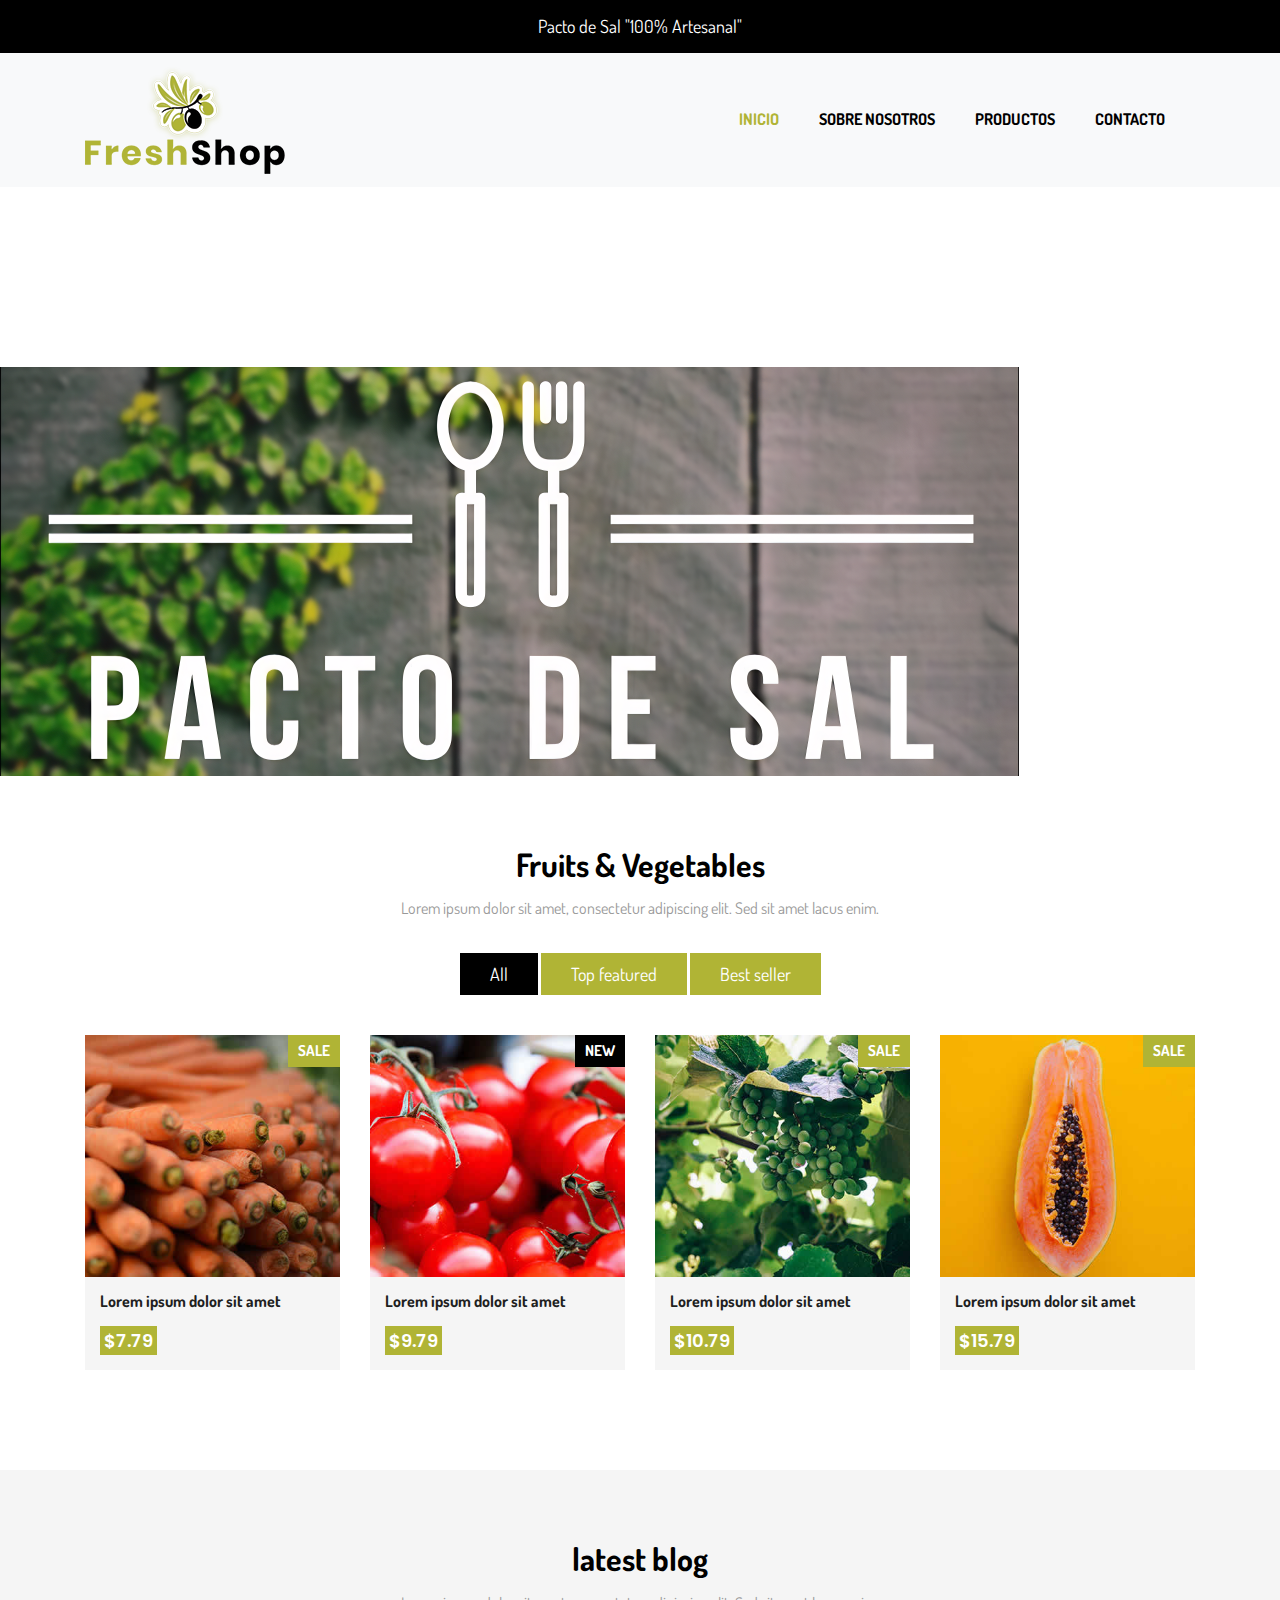
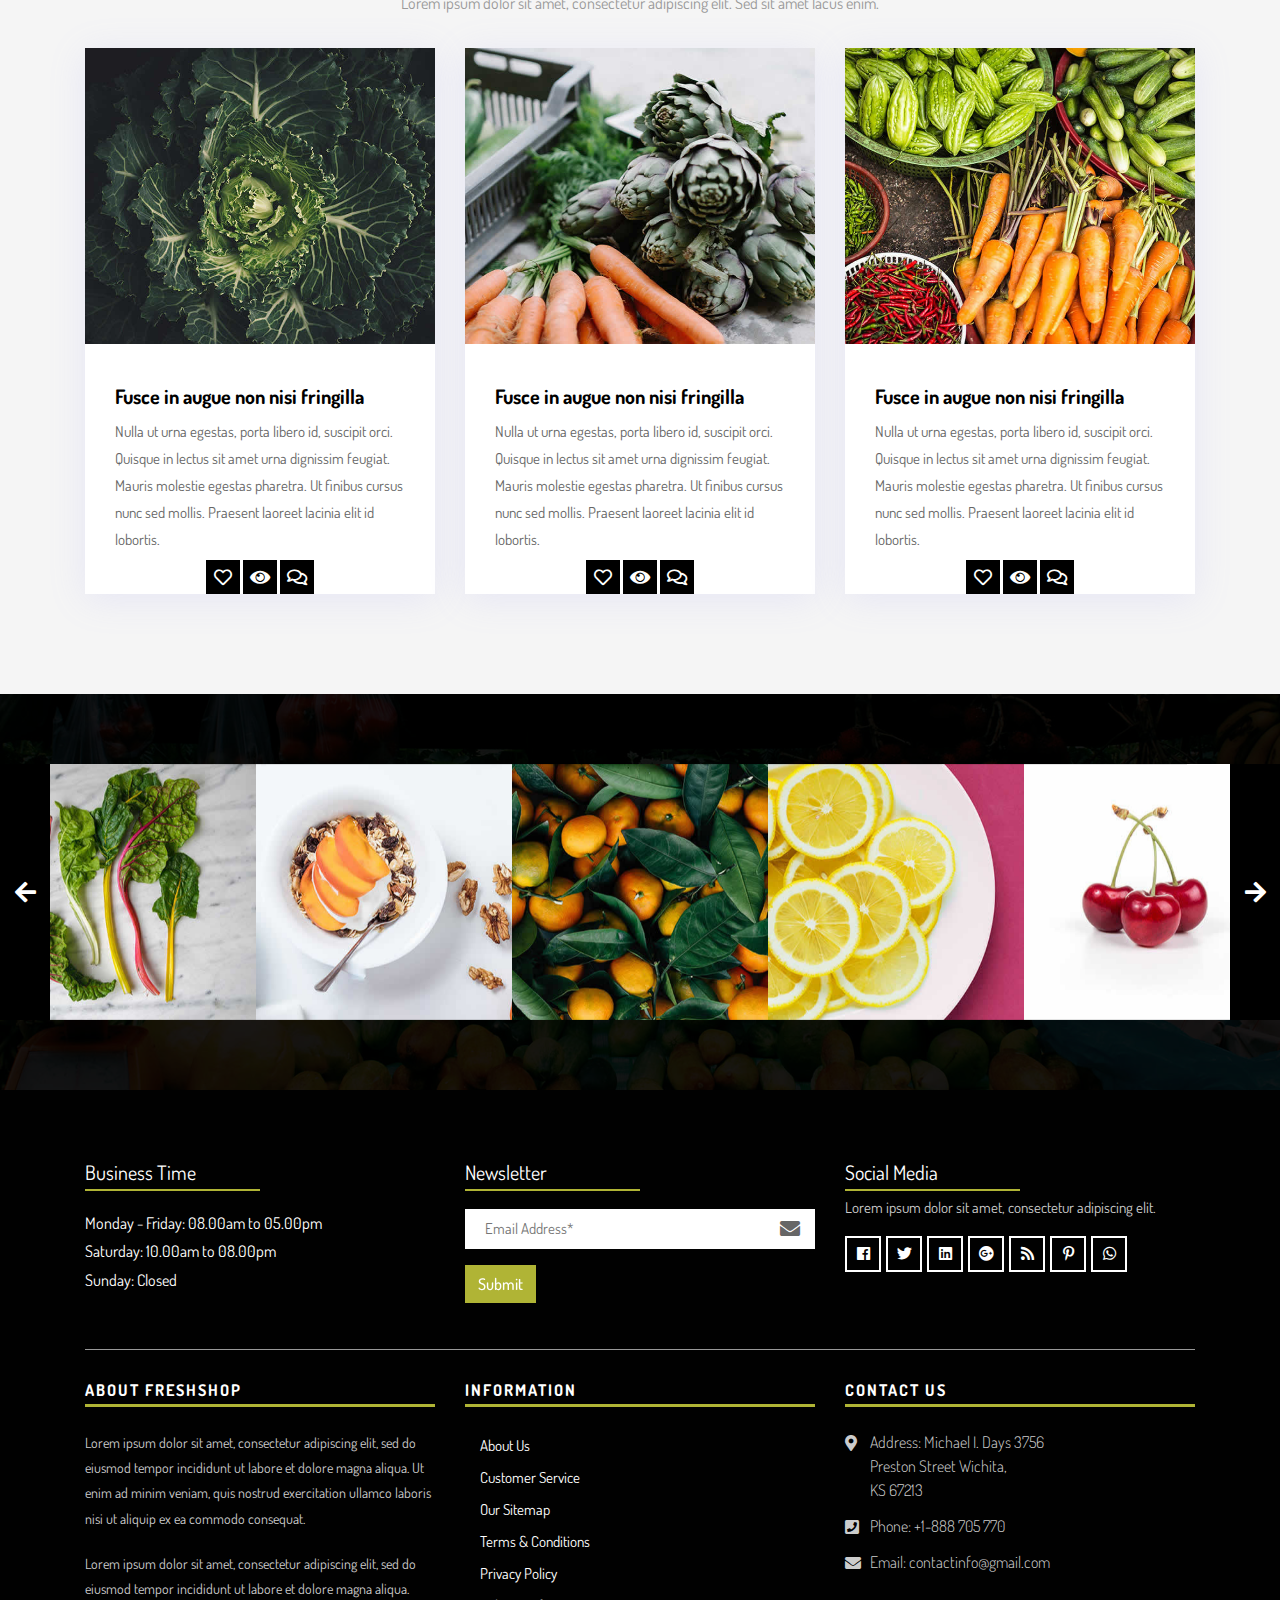
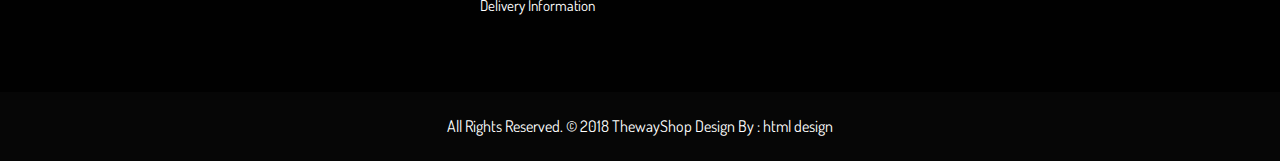
==== commit 87036fed: "Merge branch 'main' of https://github.com/AlexAguilaar/dise-o-web-prueba-3" ====
--- a/index.html
+++ b/index.html
@@ -33,7 +33,7 @@
 </head>
 <body>
     <div class="footern">
-        <p class="footerp">Envios gratis a partir de $100.000</p>
+        <p class="footerp">Pacto de Sal "100% Artesanal"</p>
 
     </div>
 
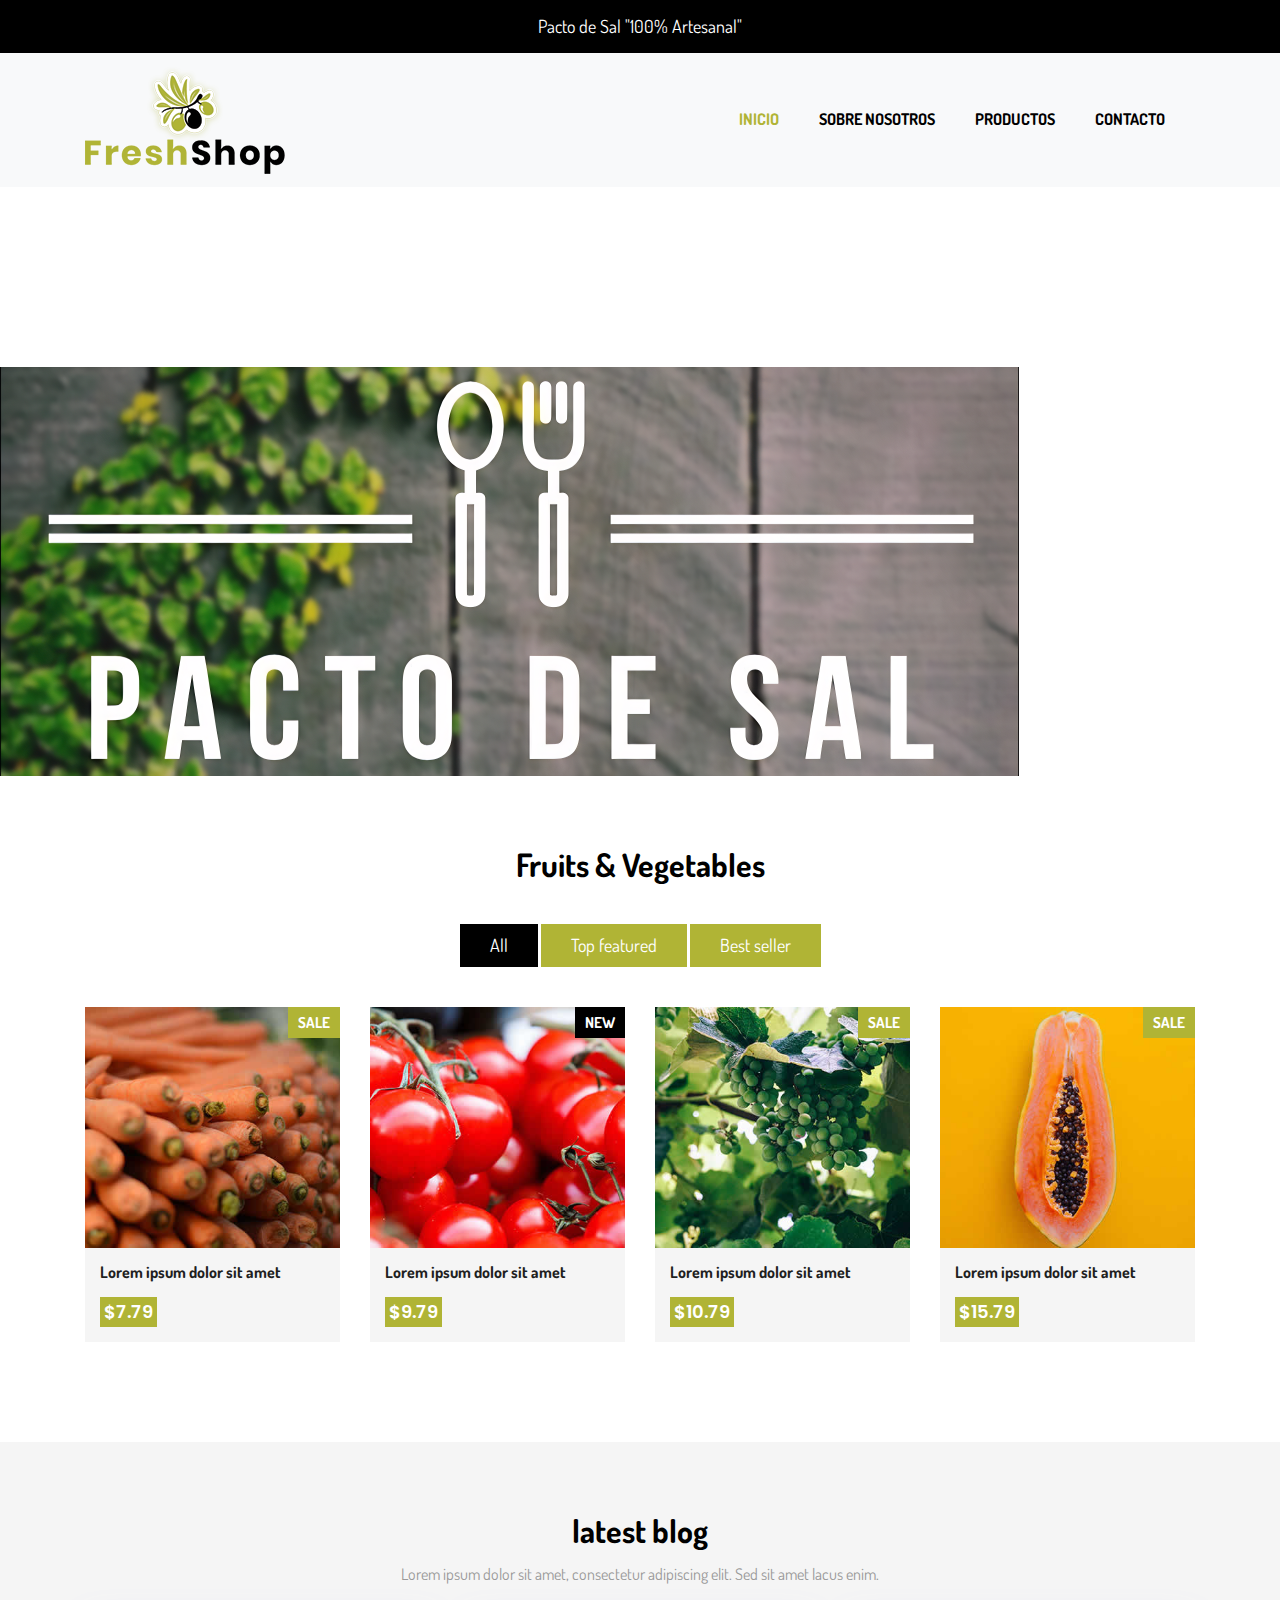
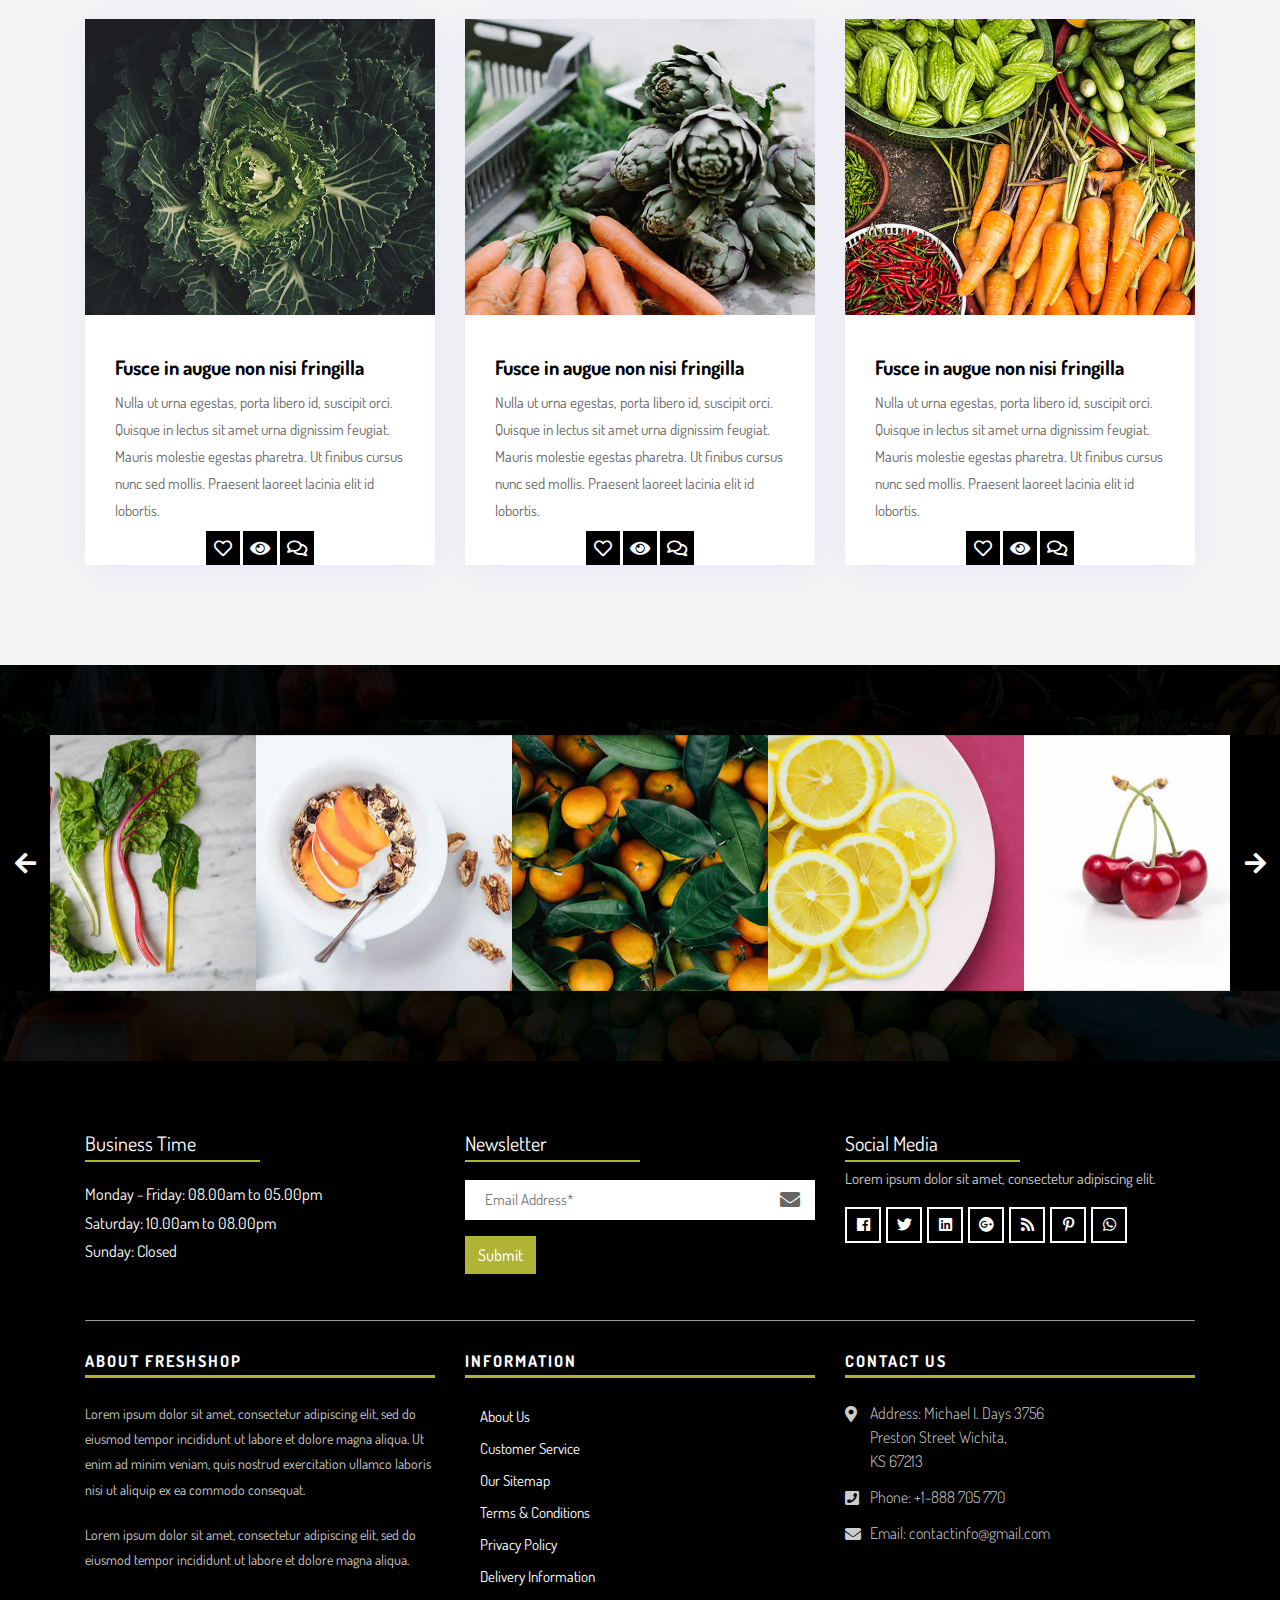
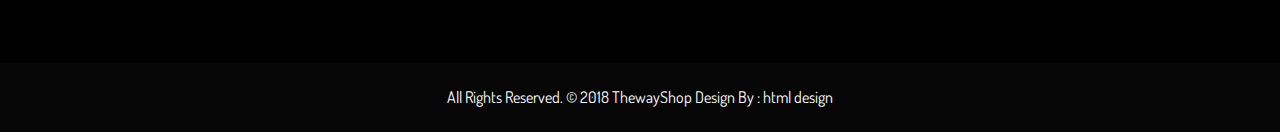
==== commit 6cc02477: "p" ====
--- a/index.html
+++ b/index.html
@@ -124,7 +124,6 @@
                 <div class="col-lg-12">
                     <div class="title-all text-center">
                         <h1>Fruits & Vegetables</h1>
-                        <p>Lorem ipsum dolor sit amet, consectetur adipiscing elit. Sed sit amet lacus enim.</p>
                     </div>
                 </div>
             </div>
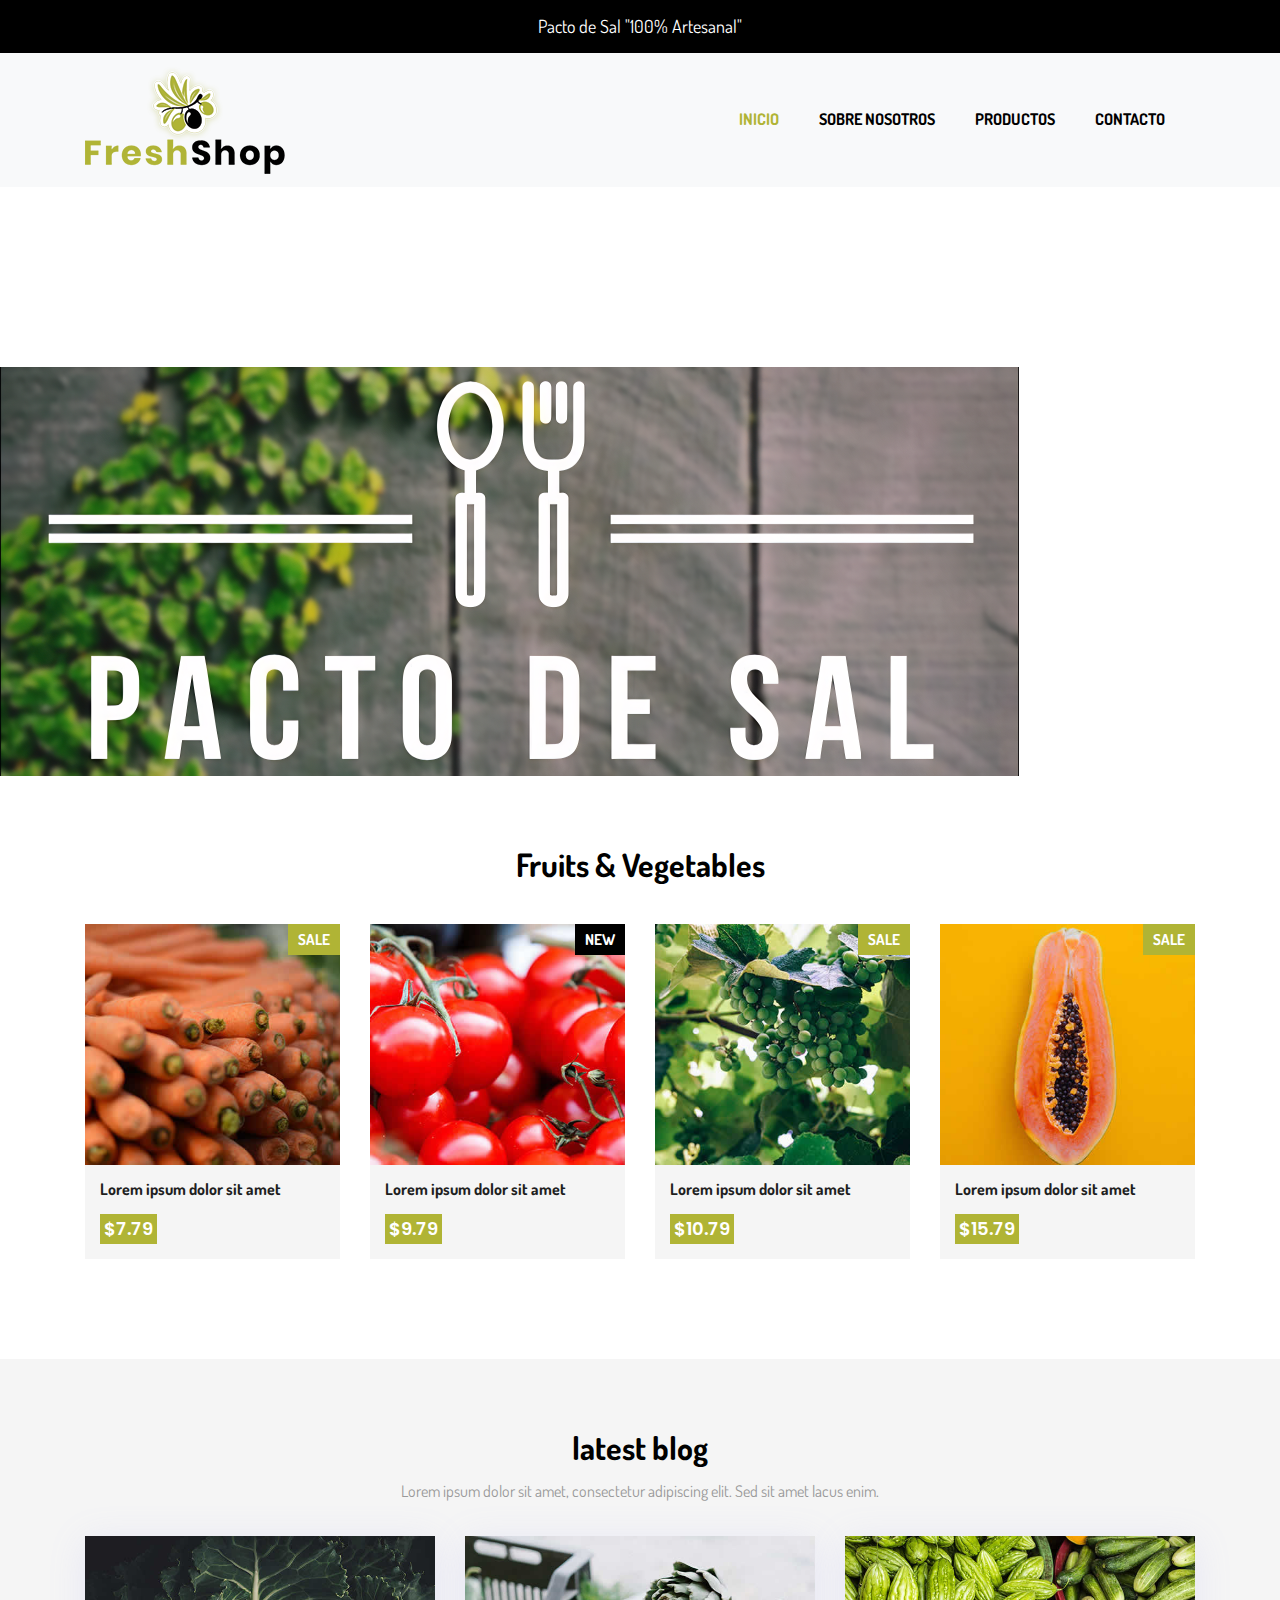
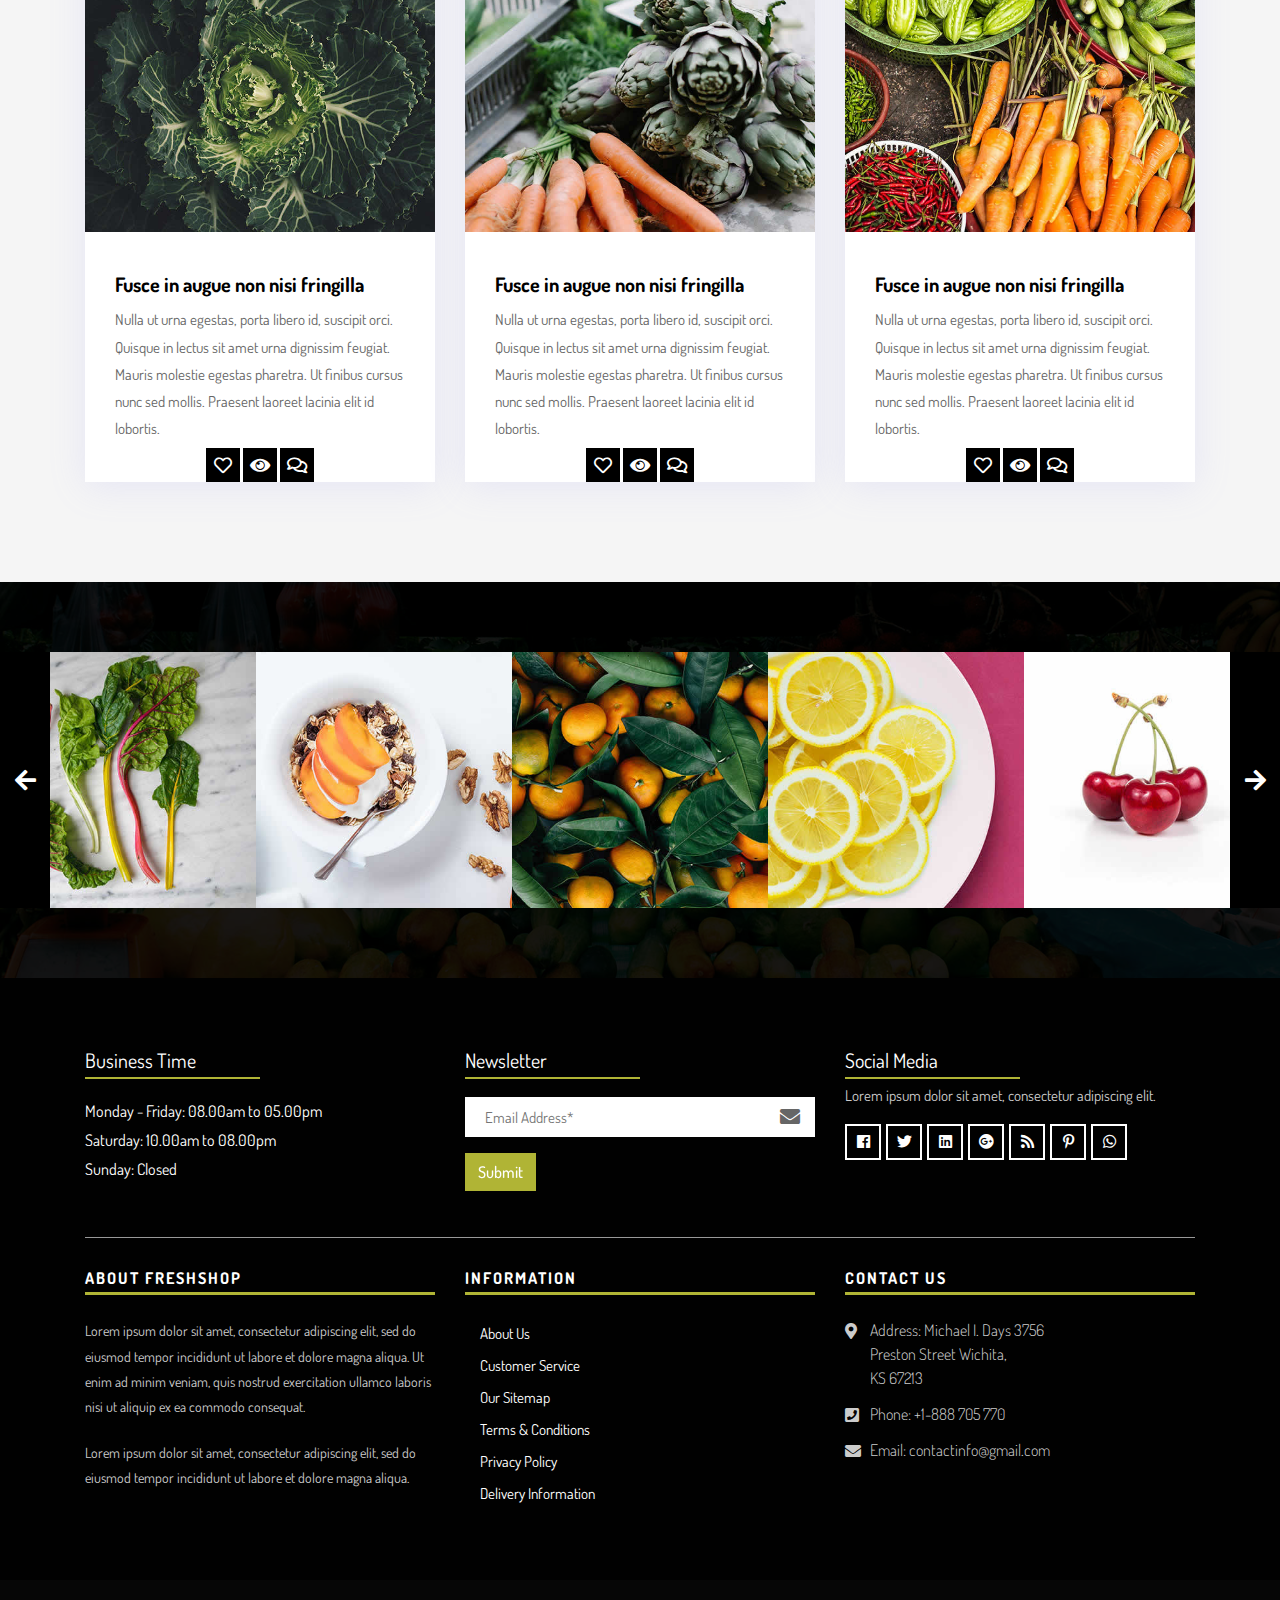
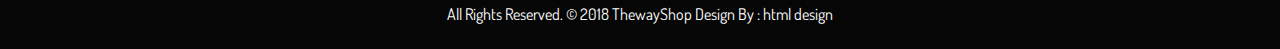
==== commit f586896e: "bottons" ====
--- a/index.html
+++ b/index.html
@@ -127,17 +127,7 @@
                     </div>
                 </div>
             </div>
-            <div class="row">
-                <div class="col-lg-12">
-                    <div class="special-menu text-center">
-                        <div class="button-group filter-button-group">
-                            <button class="active" data-filter="*">All</button>
-                            <button data-filter=".top-featured">Top featured</button>
-                            <button data-filter=".best-seller">Best seller</button>
-                        </div>
-                    </div>
-                </div>
-            </div>
+            
 
             <div class="row special-list">
                 <div class="col-lg-3 col-md-6 special-grid best-seller">
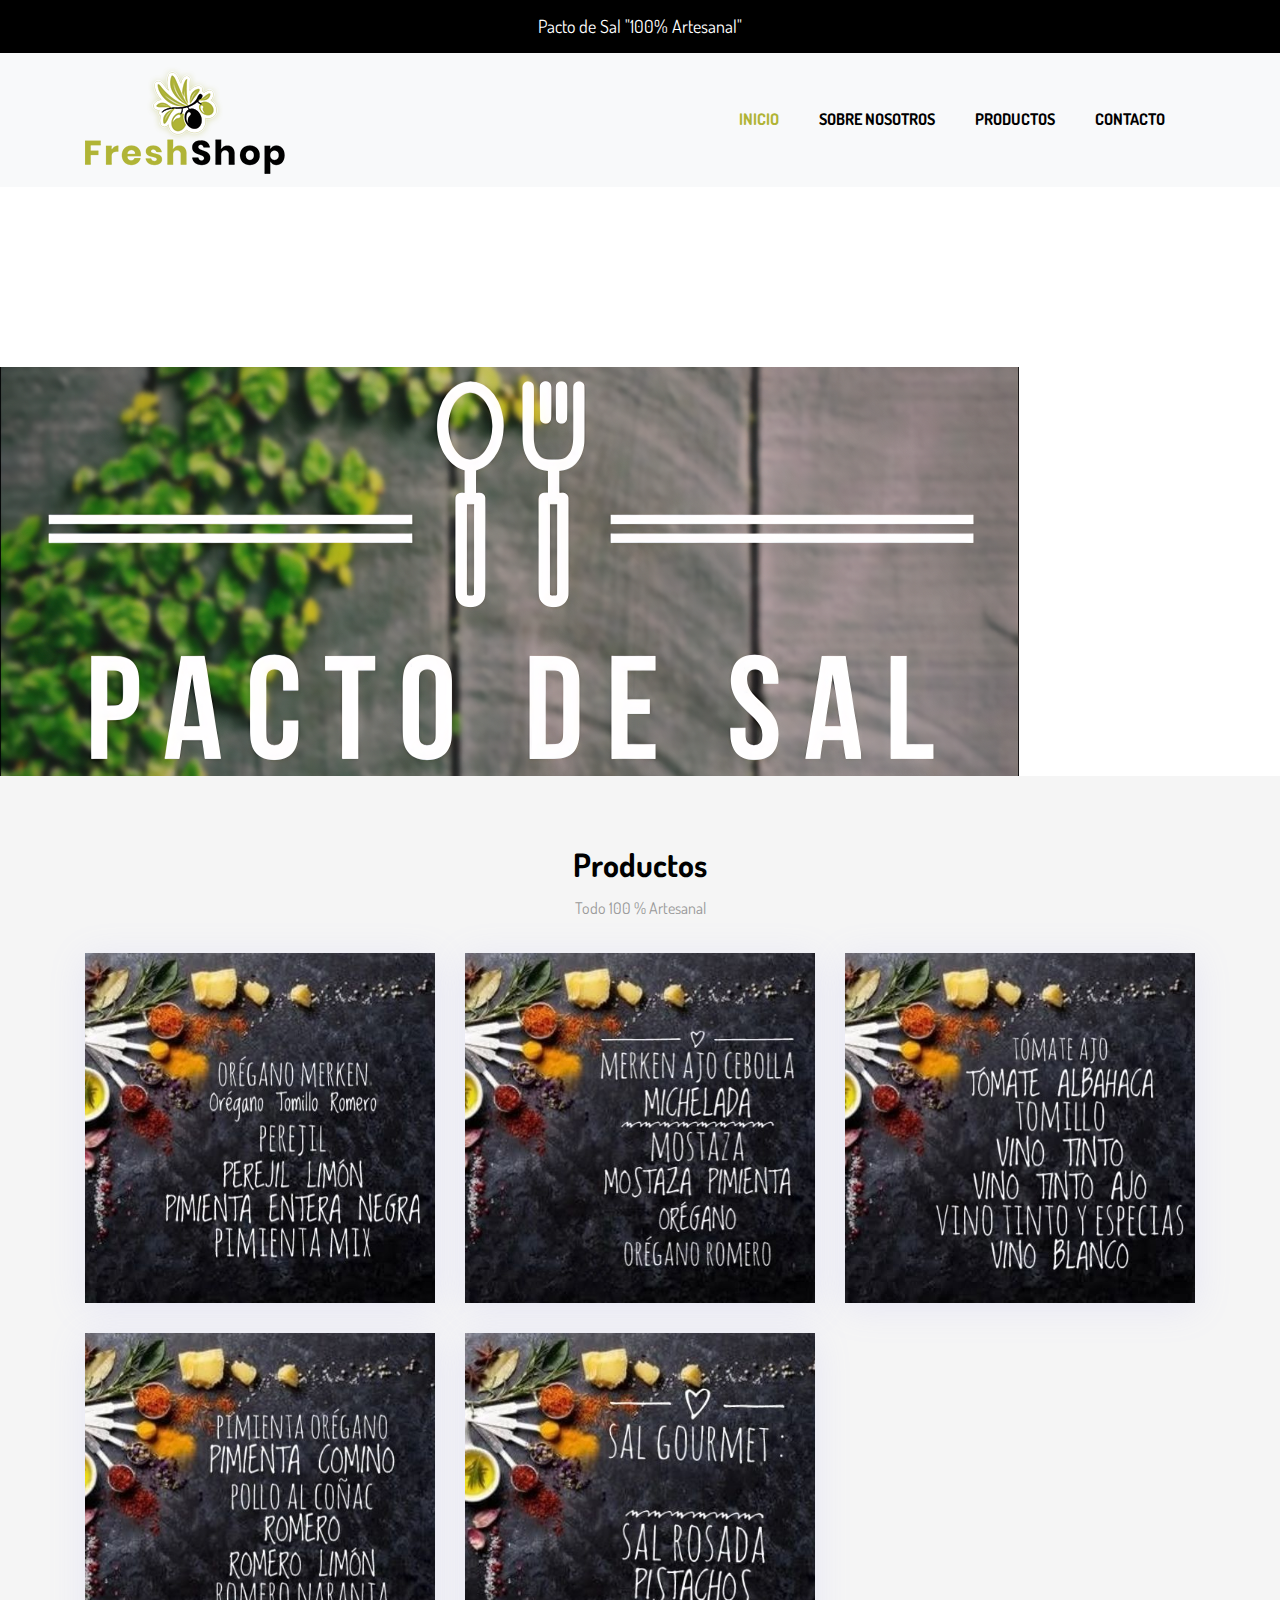
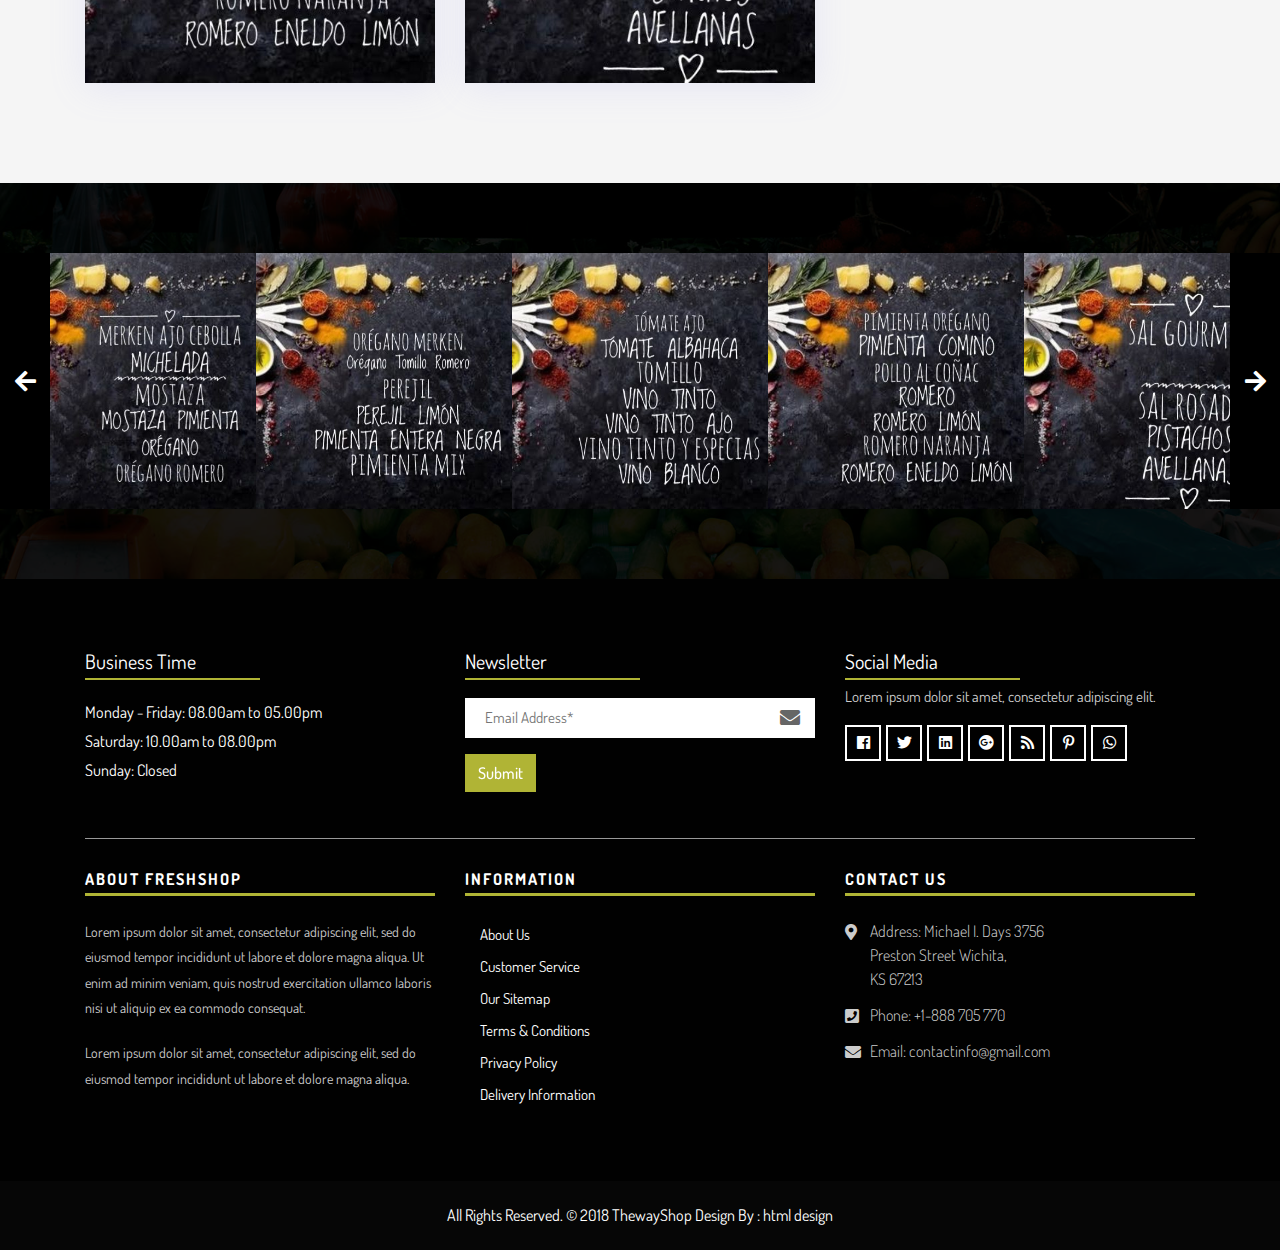
==== commit 9d021ffa: "change" ====
--- a/index.html
+++ b/index.html
@@ -117,114 +117,7 @@
 
     
 
-    <!-- Start Products  -->
-    <div class="products-box">
-        <div class="container">
-            <div class="row">
-                <div class="col-lg-12">
-                    <div class="title-all text-center">
-                        <h1>Fruits & Vegetables</h1>
-                    </div>
-                </div>
-            </div>
-            
-
-            <div class="row special-list">
-                <div class="col-lg-3 col-md-6 special-grid best-seller">
-                    <div class="products-single fix">
-                        <div class="box-img-hover">
-                            <div class="type-lb">
-                                <p class="sale">Sale</p>
-                            </div>
-                            <img src="images/img-pro-01.jpg" class="img-fluid" alt="Image">
-                            <div class="mask-icon">
-                                <ul>
-                                    <li><a href="#" data-toggle="tooltip" data-placement="right" title="View"><i class="fas fa-eye"></i></a></li>
-                                    <li><a href="#" data-toggle="tooltip" data-placement="right" title="Compare"><i class="fas fa-sync-alt"></i></a></li>
-                                    <li><a href="#" data-toggle="tooltip" data-placement="right" title="Add to Wishlist"><i class="far fa-heart"></i></a></li>
-                                </ul>
-                                <a class="cart" href="#">Add to Cart</a>
-                            </div>
-                        </div>
-                        <div class="why-text">
-                            <h4>Lorem ipsum dolor sit amet</h4>
-                            <h5> $7.79</h5>
-                        </div>
-                    </div>
-                </div>
-
-                <div class="col-lg-3 col-md-6 special-grid top-featured">
-                    <div class="products-single fix">
-                        <div class="box-img-hover">
-                            <div class="type-lb">
-                                <p class="new">New</p>
-                            </div>
-                            <img src="images/img-pro-02.jpg" class="img-fluid" alt="Image">
-                            <div class="mask-icon">
-                                <ul>
-                                    <li><a href="#" data-toggle="tooltip" data-placement="right" title="View"><i class="fas fa-eye"></i></a></li>
-                                    <li><a href="#" data-toggle="tooltip" data-placement="right" title="Compare"><i class="fas fa-sync-alt"></i></a></li>
-                                    <li><a href="#" data-toggle="tooltip" data-placement="right" title="Add to Wishlist"><i class="far fa-heart"></i></a></li>
-                                </ul>
-                                <a class="cart" href="#">Add to Cart</a>
-                            </div>
-                        </div>
-                        <div class="why-text">
-                            <h4>Lorem ipsum dolor sit amet</h4>
-                            <h5> $9.79</h5>
-                        </div>
-                    </div>
-                </div>
-
-                <div class="col-lg-3 col-md-6 special-grid top-featured">
-                    <div class="products-single fix">
-                        <div class="box-img-hover">
-                            <div class="type-lb">
-                                <p class="sale">Sale</p>
-                            </div>
-                            <img src="images/img-pro-03.jpg" class="img-fluid" alt="Image">
-                            <div class="mask-icon">
-                                <ul>
-                                    <li><a href="#" data-toggle="tooltip" data-placement="right" title="View"><i class="fas fa-eye"></i></a></li>
-                                    <li><a href="#" data-toggle="tooltip" data-placement="right" title="Compare"><i class="fas fa-sync-alt"></i></a></li>
-                                    <li><a href="#" data-toggle="tooltip" data-placement="right" title="Add to Wishlist"><i class="far fa-heart"></i></a></li>
-                                </ul>
-                                <a class="cart" href="#">Add to Cart</a>
-                            </div>
-                        </div>
-                        <div class="why-text">
-                            <h4>Lorem ipsum dolor sit amet</h4>
-                            <h5> $10.79</h5>
-                        </div>
-                    </div>
-                </div>
-
-                <div class="col-lg-3 col-md-6 special-grid best-seller">
-                    <div class="products-single fix">
-                        <div class="box-img-hover">
-                            <div class="type-lb">
-                                <p class="sale">Sale</p>
-                            </div>
-                            <img src="images/img-pro-04.jpg" class="img-fluid" alt="Image">
-                            <div class="mask-icon">
-                                <ul>
-                                    <li><a href="#" data-toggle="tooltip" data-placement="right" title="View"><i class="fas fa-eye"></i></a></li>
-                                    <li><a href="#" data-toggle="tooltip" data-placement="right" title="Compare"><i class="fas fa-sync-alt"></i></a></li>
-                                    <li><a href="#" data-toggle="tooltip" data-placement="right" title="Add to Wishlist"><i class="far fa-heart"></i></a></li>
-                                </ul>
-                                <a class="cart" href="#">Add to Cart</a>
-                            </div>
-                        </div>
-                        <div class="why-text">
-                            <h4>Lorem ipsum dolor sit amet</h4>
-                            <h5> $15.79</h5>
-                        </div>
-                    </div>
-                </div>
-            </div>
-        </div>
-    </div>
-    <!-- End Products  -->
+    
 
     <!-- Start Blog  -->
     <div class="latest-blog">
@@ -232,8 +125,8 @@
             <div class="row">
                 <div class="col-lg-12">
                     <div class="title-all text-center">
-                        <h1>latest blog</h1>
-                        <p>Lorem ipsum dolor sit amet, consectetur adipiscing elit. Sed sit amet lacus enim.</p>
+                        <h1>Productos</h1>
+                        <p>Todo 100 % Artesanal</p>
                     </div>
                 </div>
             </div>
@@ -241,57 +134,43 @@
                 <div class="col-md-6 col-lg-4 col-xl-4">
                     <div class="blog-box">
                         <div class="blog-img">
-                            <img class="img-fluid" src="images/blog-img.jpg" alt="" />
-                        </div>
-                        <div class="blog-content">
-                            <div class="title-blog">
-                                <h3>Fusce in augue non nisi fringilla</h3>
-                                <p>Nulla ut urna egestas, porta libero id, suscipit orci. Quisque in lectus sit amet urna dignissim feugiat. Mauris molestie egestas pharetra. Ut finibus cursus nunc sed mollis. Praesent laoreet lacinia elit id lobortis.</p>
-                            </div>
-                            <ul class="option-blog">
-                                <li><a href="#"><i class="far fa-heart"></i></a></li>
-                                <li><a href="#"><i class="fas fa-eye"></i></a></li>
-                                <li><a href="#"><i class="far fa-comments"></i></a></li>
-                            </ul>
+                            <img class="img-fluid" src="images/oregano merken.webp" alt="" />
                         </div>
                     </div>
                 </div>
                 <div class="col-md-6 col-lg-4 col-xl-4">
                     <div class="blog-box">
                         <div class="blog-img">
-                            <img class="img-fluid" src="images/blog-img-01.jpg" alt="" />
-                        </div>
-                        <div class="blog-content">
-                            <div class="title-blog">
-                                <h3>Fusce in augue non nisi fringilla</h3>
-                                <p>Nulla ut urna egestas, porta libero id, suscipit orci. Quisque in lectus sit amet urna dignissim feugiat. Mauris molestie egestas pharetra. Ut finibus cursus nunc sed mollis. Praesent laoreet lacinia elit id lobortis.</p>
-                            </div>
-                            <ul class="option-blog">
-                                <li><a href="#"><i class="far fa-heart"></i></a></li>
-                                <li><a href="#"><i class="fas fa-eye"></i></a></li>
-                                <li><a href="#"><i class="far fa-comments"></i></a></li>
-                            </ul>
+                            <img class="img-fluid" src="images/merken ajo cebolla michelada.webp" alt="" />
                         </div>
                     </div>
                 </div>
                 <div class="col-md-6 col-lg-4 col-xl-4">
                     <div class="blog-box">
                         <div class="blog-img">
-                            <img class="img-fluid" src="images/blog-img-02.jpg" alt="" />
-                        </div>
-                        <div class="blog-content">
-                            <div class="title-blog">
-                                <h3>Fusce in augue non nisi fringilla</h3>
-                                <p>Nulla ut urna egestas, porta libero id, suscipit orci. Quisque in lectus sit amet urna dignissim feugiat. Mauris molestie egestas pharetra. Ut finibus cursus nunc sed mollis. Praesent laoreet lacinia elit id lobortis.</p>
-                            </div>
-                            <ul class="option-blog">
-                                <li><a href="#"><i class="far fa-heart"></i></a></li>
-                                <li><a href="#"><i class="fas fa-eye"></i></a></li>
-                                <li><a href="#"><i class="far fa-comments"></i></a></li>
-                            </ul>
-                        </div>
-                    </div>
-                </div>
+                            <img class="img-fluid" src="images/tomate ajo.webp" alt="" />
+                        </div>
+                    </div>
+                </div>
+                <div class="col-md-6 col-lg-4 col-xl-4">
+                    <div class="blog-box">
+                        <div class="blog-img">
+                            <img class="img-fluid" src="images/pimienta oregano.webp" alt="" />
+                        </div>
+                    </div>
+                </div>
+                <div class="col-md-6 col-lg-4 col-xl-4">
+                    <div class="blog-box">
+                        <div class="blog-img">
+                            <img class="img-fluid" src="images/sal gourmet.webp" alt="" />
+                        </div>
+                    </div>
+                </div>
+                
+
+                
+                
+            
             </div>
         </div>
     </div>
@@ -303,81 +182,105 @@
         <div class="main-instagram owl-carousel owl-theme">
             <div class="item">
                 <div class="ins-inner-box">
-                    <img src="images/instagram-img-01.jpg" alt="" />
-                    <div class="hov-in">
-                        <a href="#"><i class="fab fa-instagram"></i></a>
-                    </div>
-                </div>
-            </div>
-            <div class="item">
-                <div class="ins-inner-box">
-                    <img src="images/instagram-img-02.jpg" alt="" />
-                    <div class="hov-in">
-                        <a href="#"><i class="fab fa-instagram"></i></a>
-                    </div>
-                </div>
-            </div>
-            <div class="item">
-                <div class="ins-inner-box">
-                    <img src="images/instagram-img-03.jpg" alt="" />
-                    <div class="hov-in">
-                        <a href="#"><i class="fab fa-instagram"></i></a>
-                    </div>
-                </div>
-            </div>
-            <div class="item">
-                <div class="ins-inner-box">
-                    <img src="images/instagram-img-04.jpg" alt="" />
-                    <div class="hov-in">
-                        <a href="#"><i class="fab fa-instagram"></i></a>
-                    </div>
-                </div>
-            </div>
-            <div class="item">
-                <div class="ins-inner-box">
-                    <img src="images/instagram-img-05.jpg" alt="" />
-                    <div class="hov-in">
-                        <a href="#"><i class="fab fa-instagram"></i></a>
-                    </div>
-                </div>
-            </div>
-            <div class="item">
-                <div class="ins-inner-box">
-                    <img src="images/instagram-img-06.jpg" alt="" />
-                    <div class="hov-in">
-                        <a href="#"><i class="fab fa-instagram"></i></a>
-                    </div>
-                </div>
-            </div>
-            <div class="item">
-                <div class="ins-inner-box">
-                    <img src="images/instagram-img-07.jpg" alt="" />
-                    <div class="hov-in">
-                        <a href="#"><i class="fab fa-instagram"></i></a>
-                    </div>
-                </div>
-            </div>
-            <div class="item">
-                <div class="ins-inner-box">
-                    <img src="images/instagram-img-08.jpg" alt="" />
-                    <div class="hov-in">
-                        <a href="#"><i class="fab fa-instagram"></i></a>
-                    </div>
-                </div>
-            </div>
-            <div class="item">
-                <div class="ins-inner-box">
-                    <img src="images/instagram-img-09.jpg" alt="" />
-                    <div class="hov-in">
-                        <a href="#"><i class="fab fa-instagram"></i></a>
-                    </div>
-                </div>
-            </div>
-            <div class="item">
-                <div class="ins-inner-box">
-                    <img src="images/instagram-img-05.jpg" alt="" />
-                    <div class="hov-in">
-                        <a href="#"><i class="fab fa-instagram"></i></a>
+                    <img src="images/merken ajo cebolla michelada.webp" alt="" />
+                    <div class="hov-in">
+                        <a href="https://www.instagram.com/p/CoUZV8ogS8n/?img_index=1"><i class="fab fa-instagram"></i></a>
+                    </div>
+                </div>
+            </div>
+            <div class="item">
+                <div class="ins-inner-box">
+                    <img src="images/oregano merken.webp" alt="" />
+                    <div class="hov-in">
+                        <a href="https://www.instagram.com/p/CoUZV8ogS8n/?img_index=1"><i class="fab fa-instagram"></i></a>
+                    </div>
+                </div>
+            </div>
+            <div class="item">
+                <div class="ins-inner-box">
+                    <img src="images/tomate ajo.webp" alt="" />
+                    <div class="hov-in">
+                        <a href="https://www.instagram.com/p/CoUZV8ogS8n/?img_index=1"><i class="fab fa-instagram"></i></a>
+                    </div>
+                </div>
+            </div>
+            <div class="item">
+                <div class="ins-inner-box">
+                    <img src="images/pimienta oregano.webp" alt="" />
+                    <div class="hov-in">
+                        <a href="https://www.instagram.com/p/CoUZV8ogS8n/?img_index=1"><i class="fab fa-instagram"></i></a>
+                    </div>
+                </div>
+            </div>
+            <div class="item">
+                <div class="ins-inner-box">
+                    <img src="images/sal gourmet.webp" alt="" />
+                    <div class="hov-in">
+                        <a href="https://www.instagram.com/p/CoUZV8ogS8n/?img_index=1"><i class="fab fa-instagram"></i></a>
+                    </div>
+                </div>
+            </div>
+            <div class="item">
+                <div class="ins-inner-box">
+                    <img src="images/sal con especias.webp" alt="" />
+                    <div class="hov-in">
+                        <a href="https://www.instagram.com/p/CoUY80ZAWCB/?img_index=1"><i class="fab fa-instagram"></i></a>
+                    </div>
+                </div>
+            </div>
+            <div class="item">
+                <div class="ins-inner-box">
+                    <img src="images/ajo pimienta entera.webp" alt="" />
+                    <div class="hov-in">
+                        <a href="https://www.instagram.com/p/CoUY80ZAWCB/?img_index=1"><i class="fab fa-instagram"></i></a>
+                    </div>
+                </div>
+            </div>
+            <div class="item">
+                <div class="ins-inner-box">
+                    <img src="images/ajo perejil ajo albaca.webp" alt="" />
+                    <div class="hov-in">
+                        <a href="https://www.instagram.com/p/CoUY80ZAWCB/?img_index=1"><i class="fab fa-instagram"></i></a>
+                    </div>
+                </div>
+            </div>
+            <div class="item">
+                <div class="ins-inner-box">
+                    <img src="images/ajo limon apio.webp" alt="" />
+                    <div class="hov-in">
+                        <a href="https://www.instagram.com/p/CoUY80ZAWCB/?img_index=1"><i class="fab fa-instagram"></i></a>
+                    </div>
+                </div>
+            </div>
+            <div class="item">
+                <div class="ins-inner-box">
+                    <img src="images/curry cedron.webp" alt="" />
+                    <div class="hov-in">
+                        <a href="https://www.instagram.com/p/CoUY80ZAWCB/?img_index=1"><i class="fab fa-instagram"></i></a>
+                    </div>
+                </div>
+            </div>
+            <div class="item">
+                <div class="ins-inner-box">
+                    <img src="images/comino ajo cebolla.webp" alt="" />
+                    <div class="hov-in">
+                        <a href="https://www.instagram.com/p/CoUY80ZAWCB/?img_index=1"><i class="fab fa-instagram"></i></a>
+                    </div>
+                </div>
+            </div>
+            <div class="item">
+                <div class="ins-inner-box">
+                    <img src="images/chimichurri cerdo.webp" alt="" />
+                    <div class="hov-in">
+                        <a href="https://www.instagram.com/p/CoUY80ZAWCB/?img_index=1"><i class="fab fa-instagram"></i></a>
+                    </div>
+                </div>
+            </div>
+            <div class="item">
+                <div class="ins-inner-box">
+                    <img src="images/estragon finas hiervas.webp" alt="" />
+                    <div class="hov-in">
+                        <a href="https://www.instagram.com/p/CoUY80ZAWCB/?img_index=1"><i class="fab fa-instagram"></i></a>
                     </div>
                 </div>
             </div>
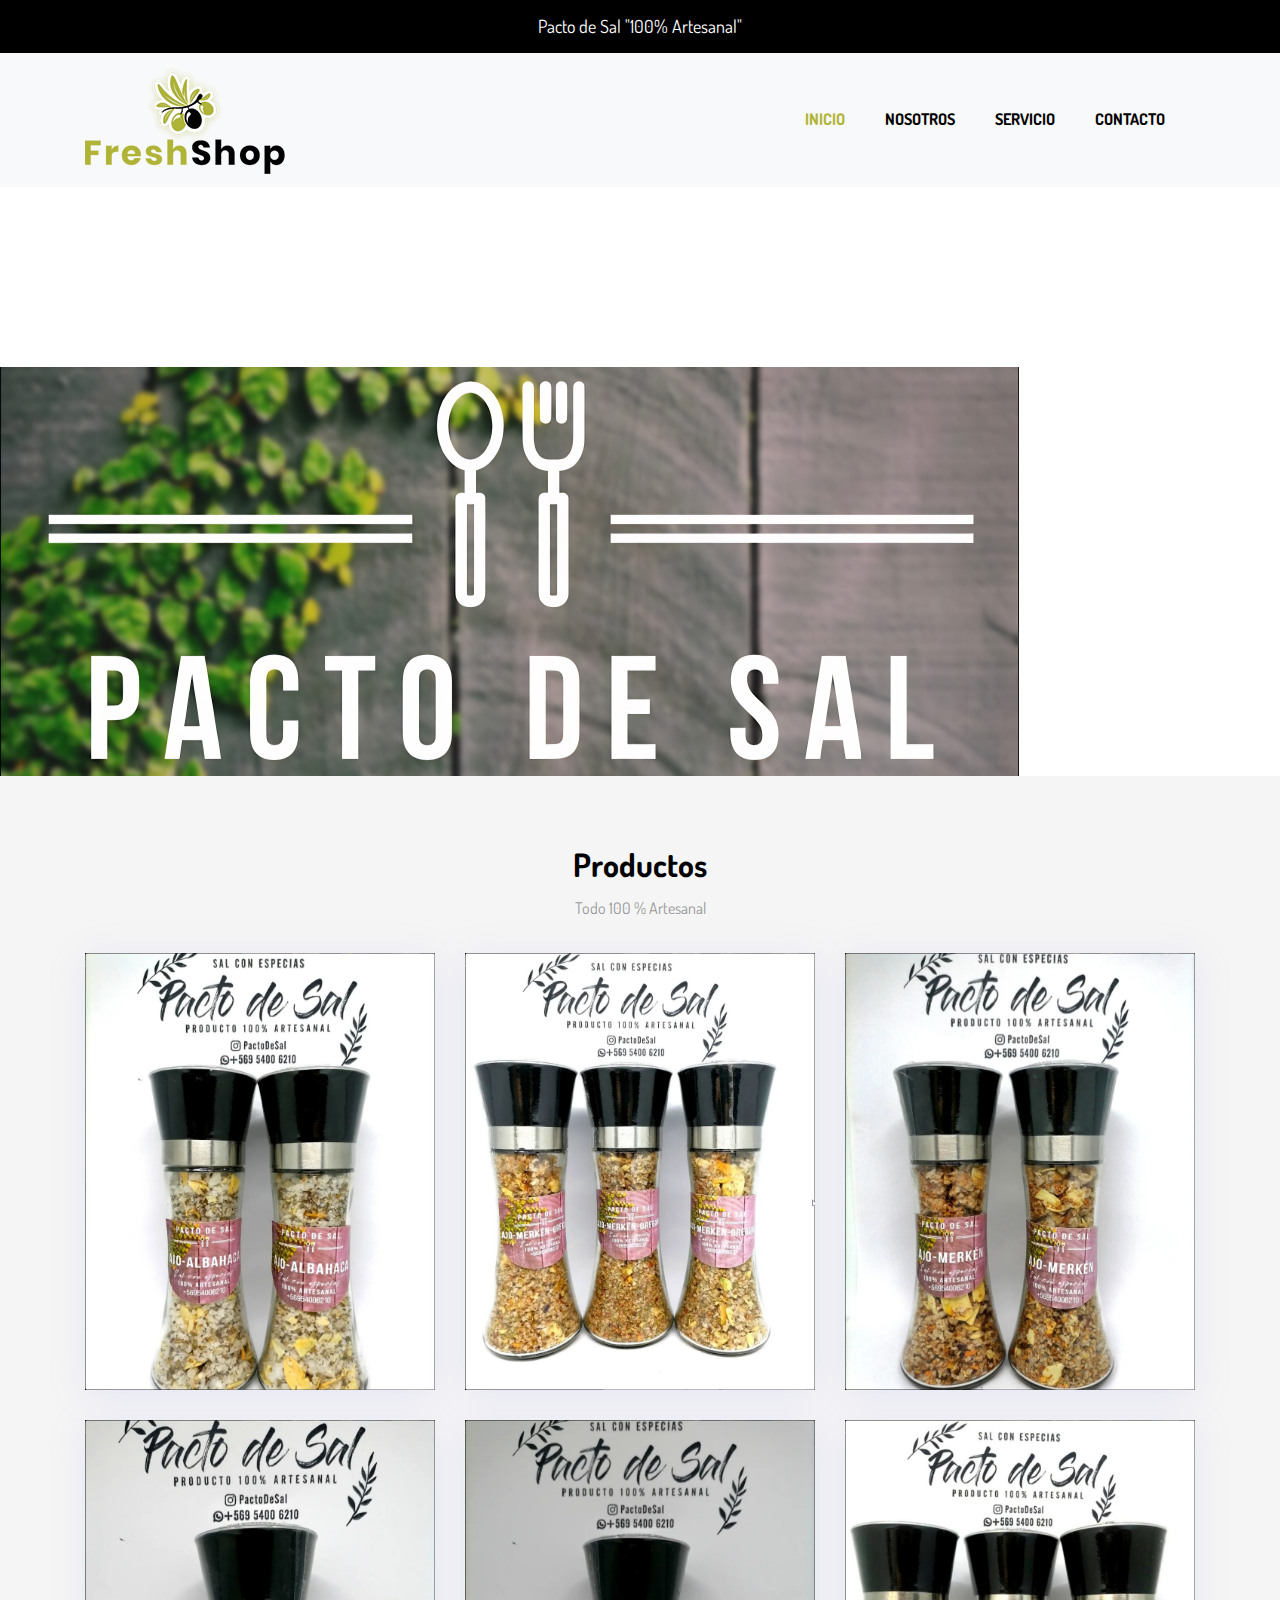
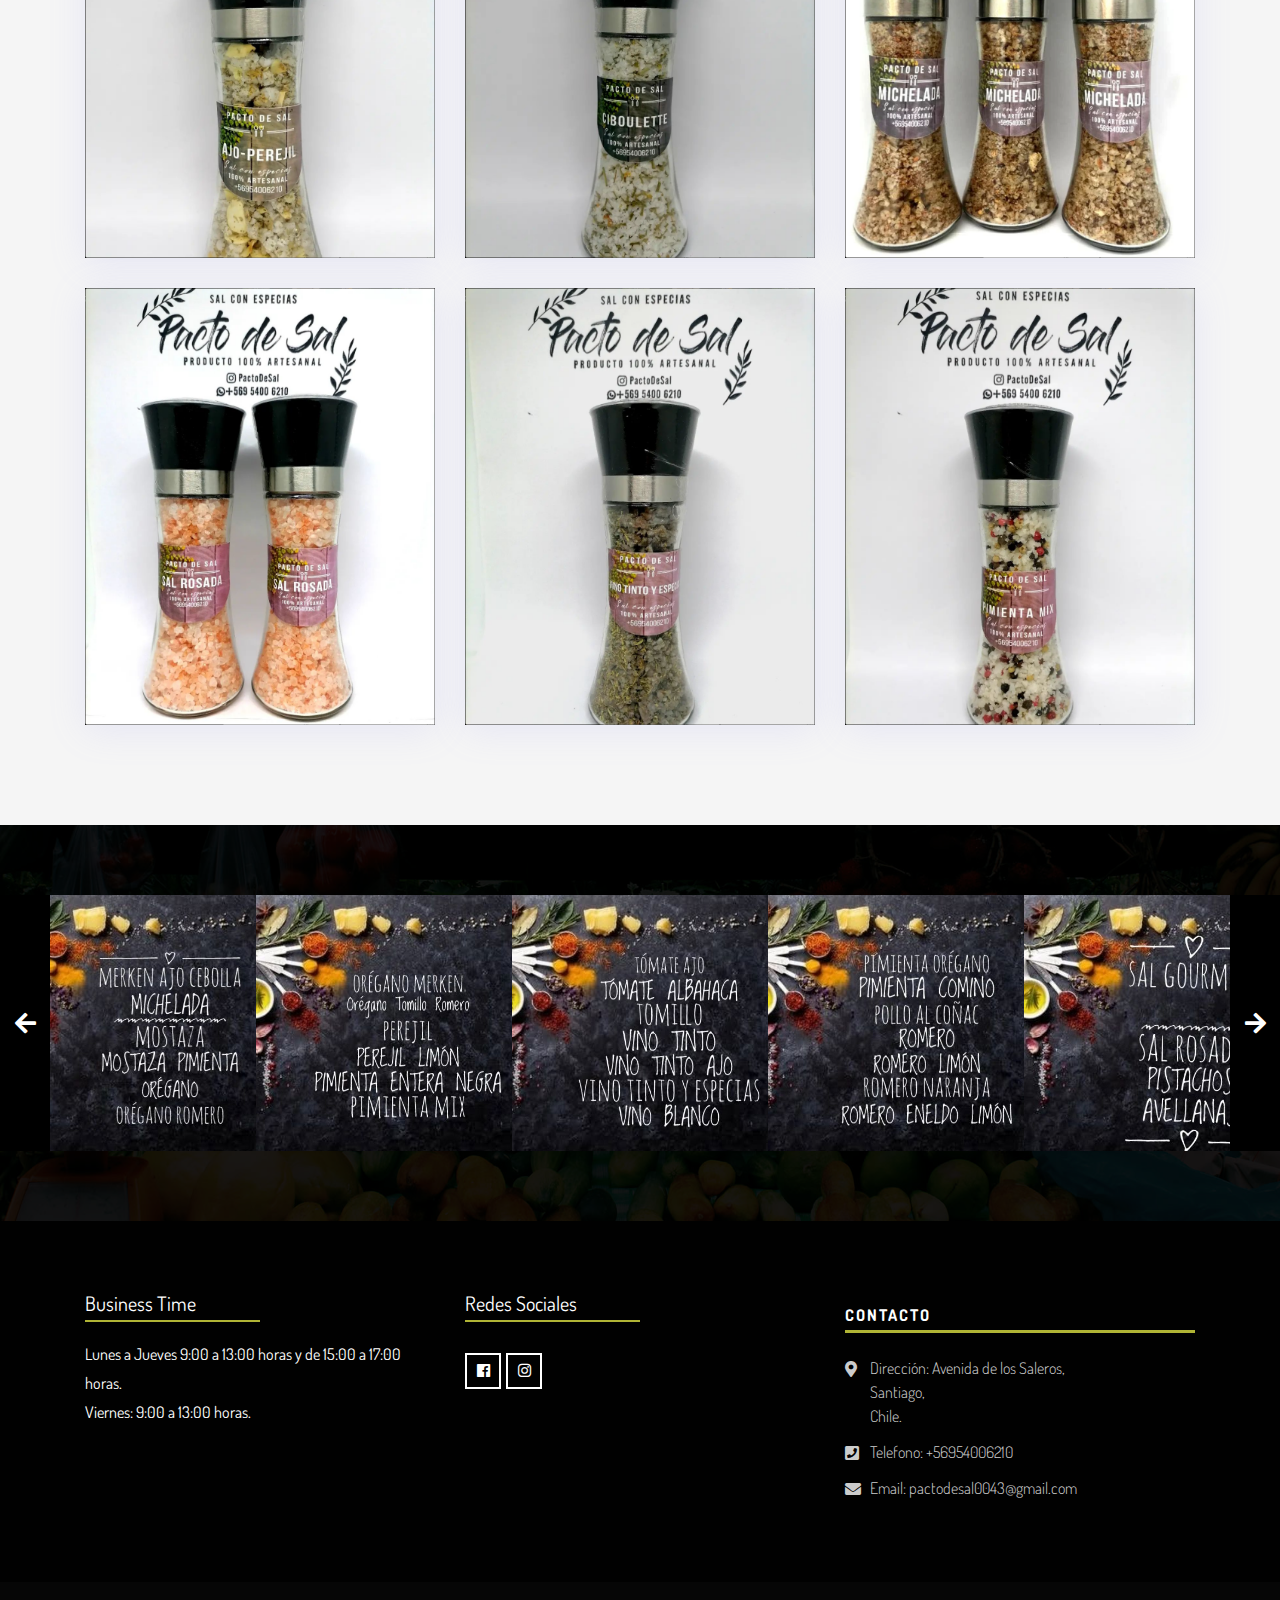
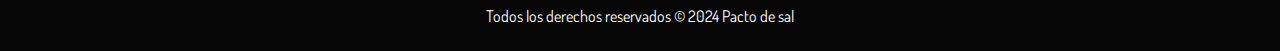
==== commit 1ded2df9: "change" ====
--- a/index.html
+++ b/index.html
@@ -55,8 +55,8 @@
                 <div class="collapse navbar-collapse" id="navbar-menu">
                     <ul class="nav navbar-nav ml-auto" data-in="fadeInDown" data-out="fadeOutUp">
                         <li class="nav-item active"><a class="nav-link" href="index.html">Inicio</a></li>
-                        <li class="nav-item"><a class="nav-link" href="about.html">Sobre Nosotros</a></li>
-                        <li class="nav-item"><a class="nav-link" href="gallery.html">Productos</a></li>
+                        <li class="nav-item"><a class="nav-link" href="about.html">Nosotros</a></li>
+                        <li class="nav-item"><a class="nav-link" href="gallery.html">Servicio</a></li>
                         <li class="nav-item"><a class="nav-link" href="contact-us.html">Contacto</a></li>
                     </ul>
                 </div>
@@ -134,39 +134,66 @@
                 <div class="col-md-6 col-lg-4 col-xl-4">
                     <div class="blog-box">
                         <div class="blog-img">
-                            <img class="img-fluid" src="images/oregano merken.webp" alt="" />
-                        </div>
-                    </div>
-                </div>
-                <div class="col-md-6 col-lg-4 col-xl-4">
-                    <div class="blog-box">
-                        <div class="blog-img">
-                            <img class="img-fluid" src="images/merken ajo cebolla michelada.webp" alt="" />
-                        </div>
-                    </div>
-                </div>
-                <div class="col-md-6 col-lg-4 col-xl-4">
-                    <div class="blog-box">
-                        <div class="blog-img">
-                            <img class="img-fluid" src="images/tomate ajo.webp" alt="" />
-                        </div>
-                    </div>
-                </div>
-                <div class="col-md-6 col-lg-4 col-xl-4">
-                    <div class="blog-box">
-                        <div class="blog-img">
-                            <img class="img-fluid" src="images/pimienta oregano.webp" alt="" />
-                        </div>
-                    </div>
-                </div>
-                <div class="col-md-6 col-lg-4 col-xl-4">
-                    <div class="blog-box">
-                        <div class="blog-img">
-                            <img class="img-fluid" src="images/sal gourmet.webp" alt="" />
-                        </div>
-                    </div>
-                </div>
-                
+                            <img class="img-fluid" src="images/AjoAlbahaca.png" alt="" />
+                        </div>
+                    </div>
+                </div>
+                <div class="col-md-6 col-lg-4 col-xl-4">
+                    <div class="blog-box">
+                        <div class="blog-img">
+                            <img class="img-fluid" src="images/AjoMerkenOregano.png" alt="" />
+                        </div>
+                    </div>
+                </div>
+                <div class="col-md-6 col-lg-4 col-xl-4">
+                    <div class="blog-box">
+                        <div class="blog-img">
+                            <img class="img-fluid" src="images/AjoMerquen.png" alt="" />
+                        </div>
+                    </div>
+                </div>
+                <div class="col-md-6 col-lg-4 col-xl-4">
+                    <div class="blog-box">
+                        <div class="blog-img">
+                            <img class="img-fluid" src="images/AjoPerejil.png" alt="" />
+                        </div>
+                    </div>
+                </div>
+                <div class="col-md-6 col-lg-4 col-xl-4">
+                    <div class="blog-box">
+                        <div class="blog-img">
+                            <img class="img-fluid" src="images/Ciboulette.png" alt="" />
+                        </div>
+                    </div>
+                </div>
+                <div class="col-md-6 col-lg-4 col-xl-4">
+                    <div class="blog-box">
+                        <div class="blog-img">
+                            <img class="img-fluid" src="images/Michelada.png" alt="" />
+                        </div>
+                    </div>
+                </div>
+                <div class="col-md-6 col-lg-4 col-xl-4">
+                    <div class="blog-box">
+                        <div class="blog-img">
+                            <img class="img-fluid" src="images/SalRosada.png" alt="" />
+                        </div>
+                    </div>
+                </div>
+                <div class="col-md-6 col-lg-4 col-xl-4">
+                    <div class="blog-box">
+                        <div class="blog-img">
+                            <img class="img-fluid" src="images/VinoTintoyEspecias.png" alt="" />
+                        </div>
+                    </div>
+                </div>
+                <div class="col-md-6 col-lg-4 col-xl-4">
+                    <div class="blog-box">
+                        <div class="blog-img">
+                            <img class="img-fluid" src="images/PimientaMix.png" alt="" />
+                        </div>
+                    </div>
+                </div>
 
                 
                 
@@ -293,77 +320,37 @@
     <footer>
         <div class="footer-main">
             <div class="container">
-				<div class="row">
-					<div class="col-lg-4 col-md-12 col-sm-12">
+                <div class="row">
+                    <div class="col-lg-4 col-md-12 col-sm-12">
 						<div class="footer-top-box">
 							<h3>Business Time</h3>
 							<ul class="list-time">
-								<li>Monday - Friday: 08.00am to 05.00pm</li> <li>Saturday: 10.00am to 08.00pm</li> <li>Sunday: <span>Closed</span></li>
+								<li>Lunes a Jueves 9:00 a 13:00 horas y de 15:00 a 17:00 horas.</li> <li>Viernes: 9:00 a 13:00 horas.</li> 
 							</ul>
 						</div>
 					</div>
-					<div class="col-lg-4 col-md-12 col-sm-12">
+                    <div class="col-lg-4 col-md-12 col-sm-12">
 						<div class="footer-top-box">
-							<h3>Newsletter</h3>
-							<form class="newsletter-box">
-								<div class="form-group">
-									<input class="" type="email" name="Email" placeholder="Email Address*" />
-									<i class="fa fa-envelope"></i>
-								</div>
-								<button class="btn hvr-hover" type="submit">Submit</button>
-							</form>
-						</div>
-					</div>
-					<div class="col-lg-4 col-md-12 col-sm-12">
-						<div class="footer-top-box">
-							<h3>Social Media</h3>
-							<p>Lorem ipsum dolor sit amet, consectetur adipiscing elit.</p>
+							<h3>Redes Sociales</h3><br>
 							<ul>
-                                <li><a href="#"><i class="fab fa-facebook" aria-hidden="true"></i></a></li>
-                                <li><a href="#"><i class="fab fa-twitter" aria-hidden="true"></i></a></li>
-                                <li><a href="#"><i class="fab fa-linkedin" aria-hidden="true"></i></a></li>
-                                <li><a href="#"><i class="fab fa-google-plus" aria-hidden="true"></i></a></li>
-                                <li><a href="#"><i class="fa fa-rss" aria-hidden="true"></i></a></li>
-                                <li><a href="#"><i class="fab fa-pinterest-p" aria-hidden="true"></i></a></li>
-                                <li><a href="#"><i class="fab fa-whatsapp" aria-hidden="true"></i></a></li>
+                                <li><a href="https://www.facebook.com/profile.php?id=100090937131231"><i class="fab fa-facebook" aria-hidden="true"></i></a></li>
+                                <li><a href="https://www.instagram.com/pactodesal/"><i class="fab fa-instagram" aria-hidden="true"></i></a></li>
+                                
                             </ul>
 						</div>
 					</div>
-				</div>
-				<hr>
-                <div class="row">
-                    <div class="col-lg-4 col-md-12 col-sm-12">
-                        <div class="footer-widget">
-                            <h4>About Freshshop</h4>
-                            <p>Lorem ipsum dolor sit amet, consectetur adipiscing elit, sed do eiusmod tempor incididunt ut labore et dolore magna aliqua. Ut enim ad minim veniam, quis nostrud exercitation ullamco laboris nisi ut aliquip ex ea commodo consequat.</p> 
-							<p>Lorem ipsum dolor sit amet, consectetur adipiscing elit, sed do eiusmod tempor incididunt ut labore et dolore magna aliqua. </p> 							
-                        </div>
-                    </div>
-                    <div class="col-lg-4 col-md-12 col-sm-12">
-                        <div class="footer-link">
-                            <h4>Information</h4>
-                            <ul>
-                                <li><a href="#">About Us</a></li>
-                                <li><a href="#">Customer Service</a></li>
-                                <li><a href="#">Our Sitemap</a></li>
-                                <li><a href="#">Terms &amp; Conditions</a></li>
-                                <li><a href="#">Privacy Policy</a></li>
-                                <li><a href="#">Delivery Information</a></li>
-                            </ul>
-                        </div>
-                    </div>
                     <div class="col-lg-4 col-md-12 col-sm-12">
                         <div class="footer-link-contact">
-                            <h4>Contact Us</h4>
+                            <h4>Contacto</h4>
                             <ul>
                                 <li>
-                                    <p><i class="fas fa-map-marker-alt"></i>Address: Michael I. Days 3756 <br>Preston Street Wichita,<br> KS 67213 </p>
+                                    <p><i class="fas fa-map-marker-alt"></i>Dirección: Avenida de los Saleros, <br>Santiago,<br> Chile.</p>
                                 </li>
                                 <li>
-                                    <p><i class="fas fa-phone-square"></i>Phone: <a href="tel:+1-888705770">+1-888 705 770</a></p>
+                                    <p><i class="fas fa-phone-square"></i>Telefono: <a href="https://api.whatsapp.com/send?phone=56954006210">+56954006210</a></p>
                                 </li>
                                 <li>
-                                    <p><i class="fas fa-envelope"></i>Email: <a href="mailto:contactinfo@gmail.com">contactinfo@gmail.com</a></p>
+                                    <p><i class="fas fa-envelope"></i>Email: <a>pactodesal0043@gmail.com</a></p>
                                 </li>
                             </ul>
                         </div>
@@ -376,8 +363,7 @@
 
     <!-- Start copyright  -->
     <div class="footer-copyright">
-        <p class="footer-company">All Rights Reserved. &copy; 2018 <a href="#">ThewayShop</a> Design By :
-            <a href="https://html.design/">html design</a></p>
+        <p class="footer-company">Todos los derechos reservados &copy; 2024 <a href="#">Pacto de sal</a> </p>
     </div>
     <!-- End copyright  -->
 
--- a/css/style.css
+++ b/css/style.css
@@ -2637,3 +2637,4 @@
 
 
 
+
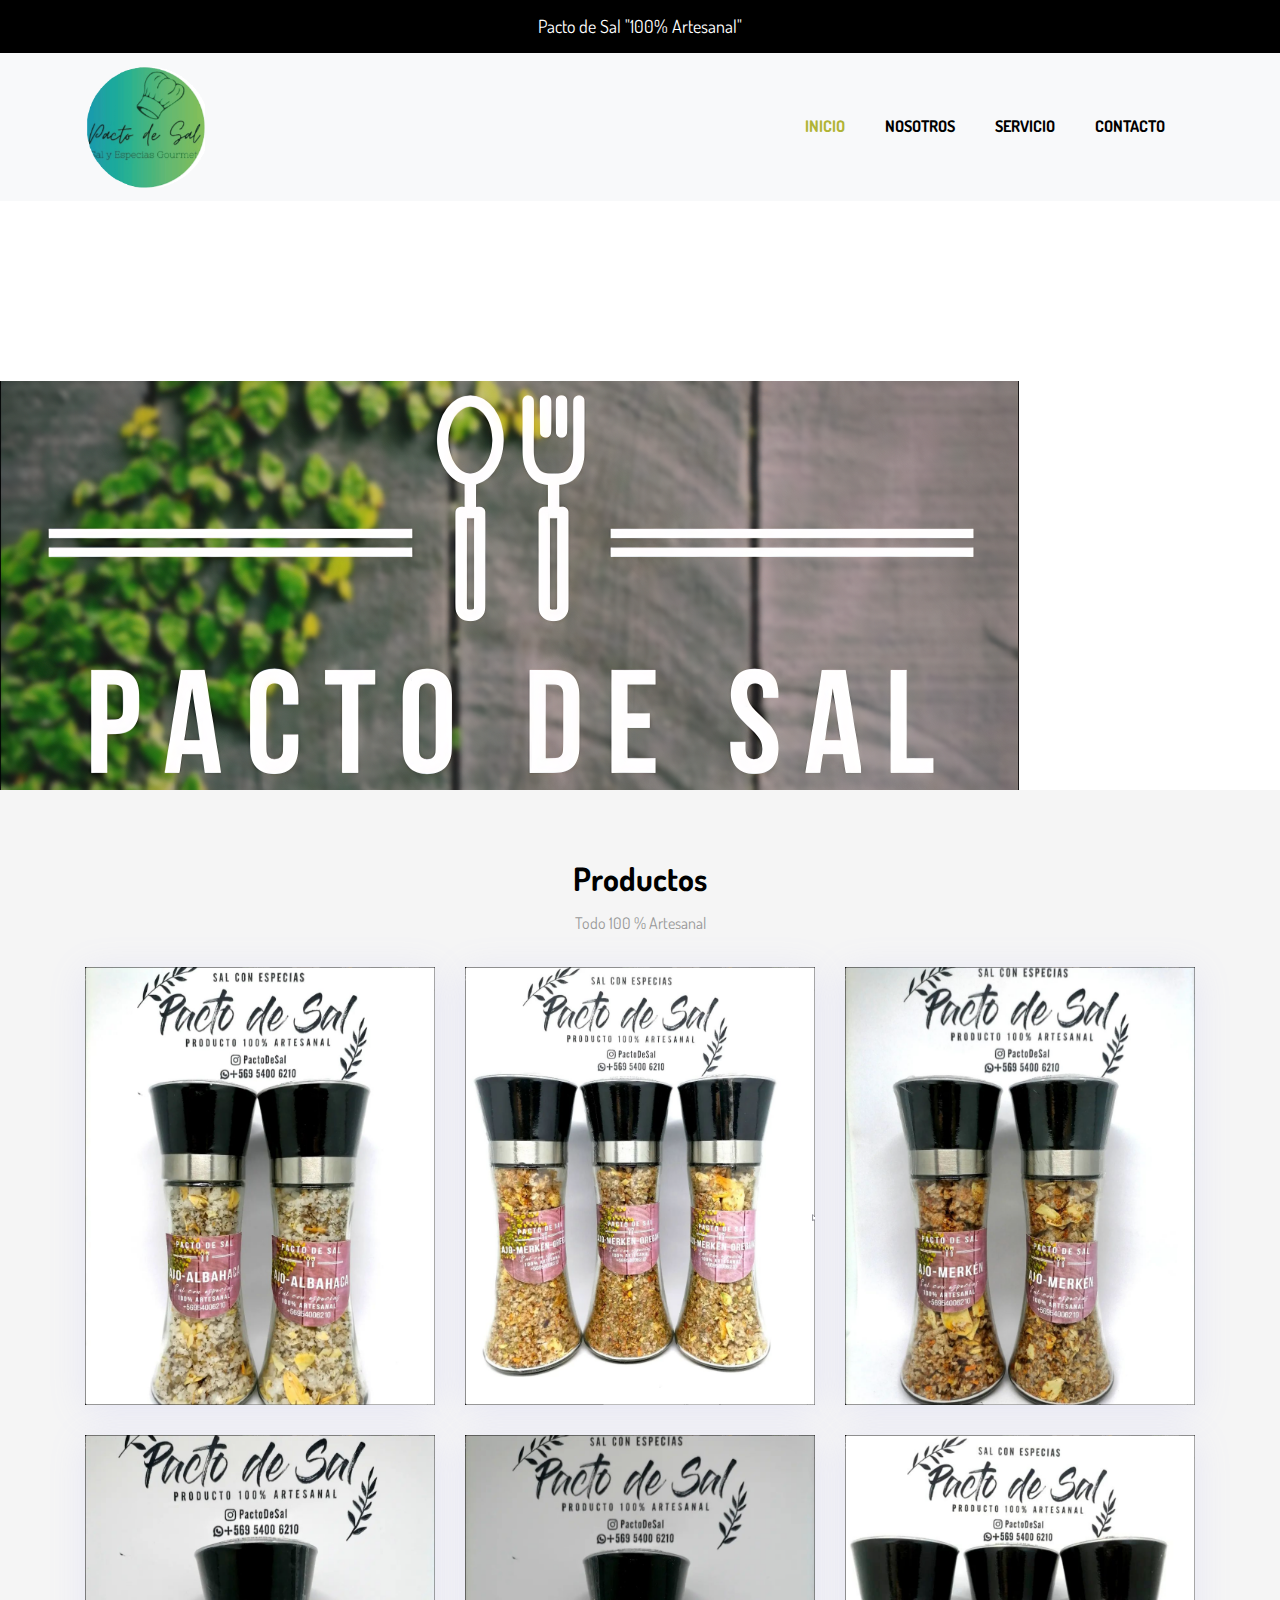
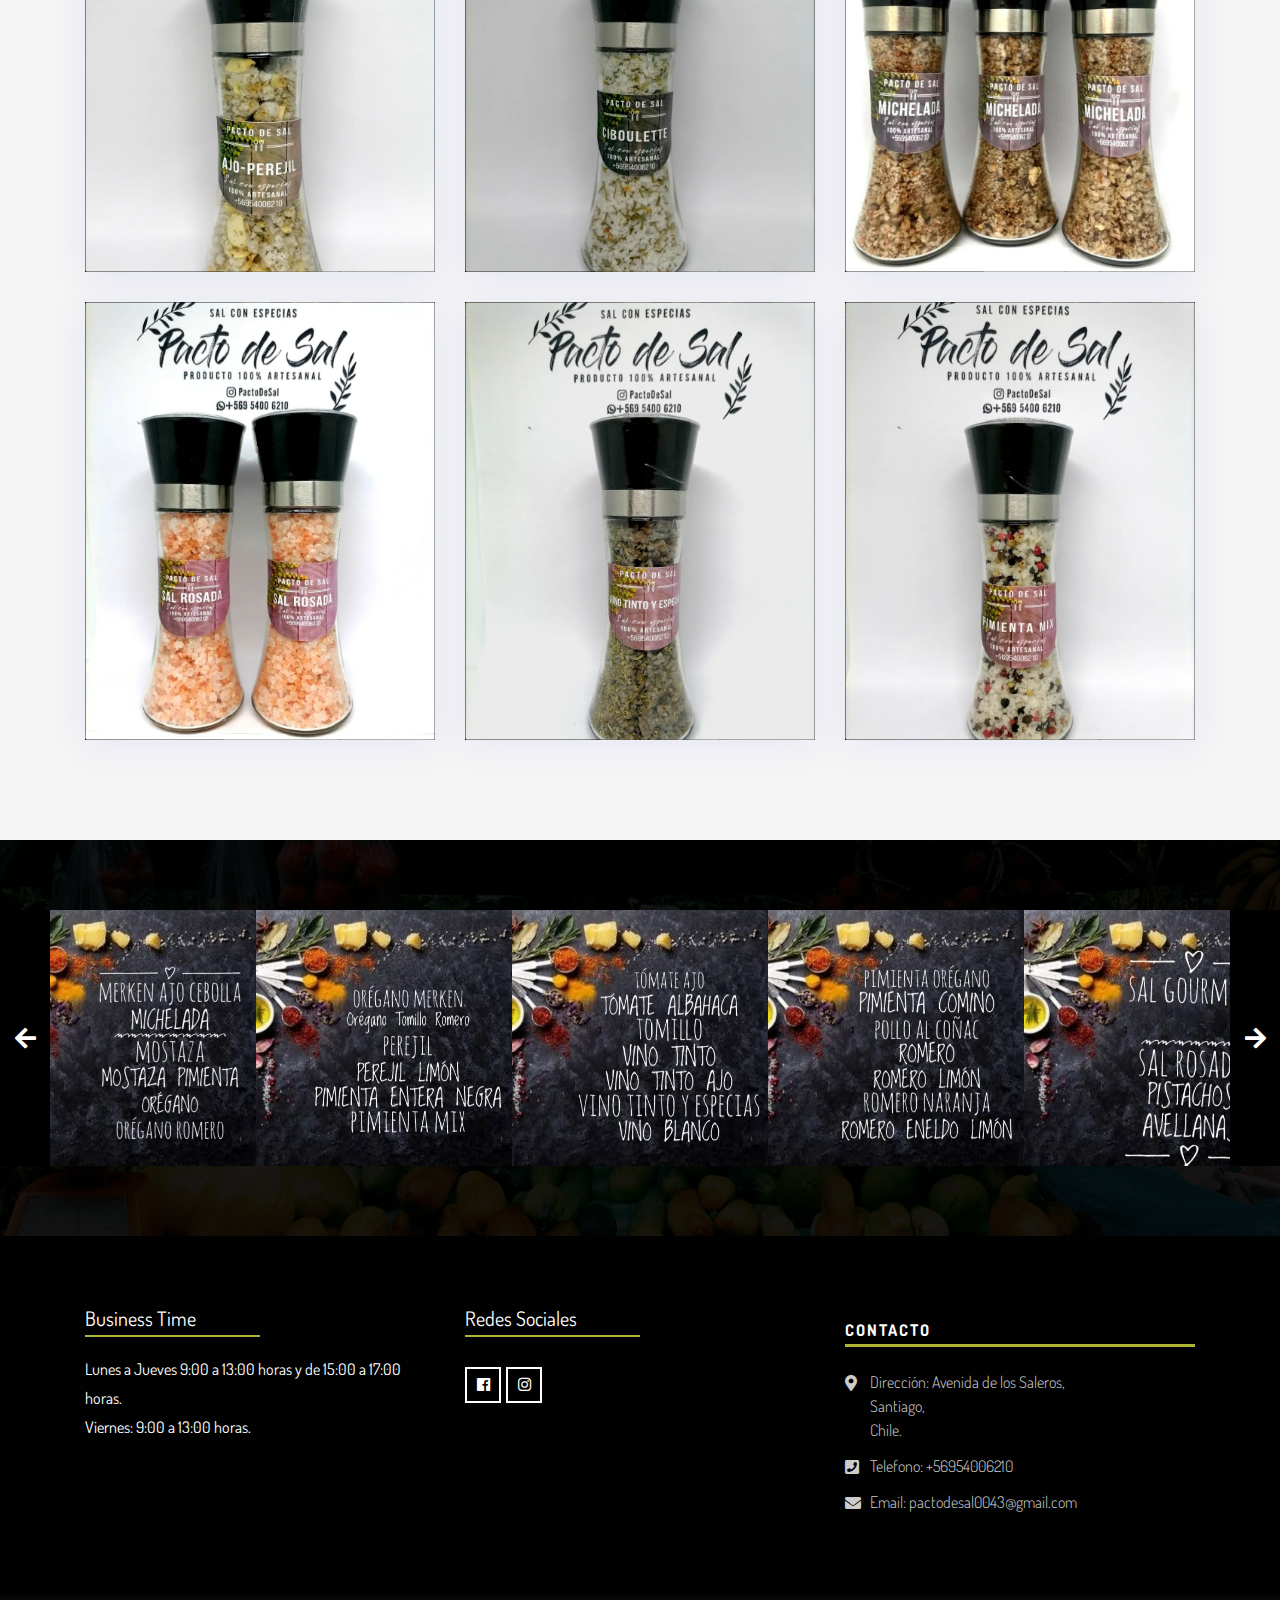
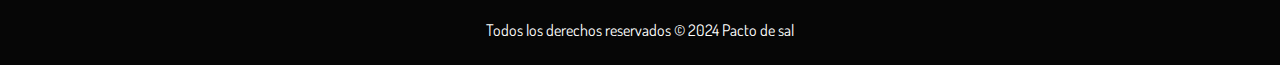
==== commit 9b5f11bc: "change logo" ====
--- a/index.html
+++ b/index.html
@@ -47,7 +47,7 @@
                     <button class="navbar-toggler" type="button" data-toggle="collapse" data-target="#navbar-menu" aria-controls="navbars-rs-food" aria-expanded="false" aria-label="Toggle navigation">
                     <i class="fa fa-bars"></i>
                 </button>
-                    <a class="navbar-brand" href="index.html"><img src="images/logo.png" class="logo" alt=""></a>
+                    <a class="navbar-brand" href="index.html"><img src="images/icono.png" width="120" alt=""></a>
                 </div>
                 <!-- End Header Navigation -->
 
@@ -65,50 +65,14 @@
                 
             </div>
             <!-- Start Side Menu -->
-            <div class="side">
-                <a href="#" class="close-side"><i class="fa fa-times"></i></a>
-                <li class="cart-box">
-                    <ul class="cart-list">
-                        <li>
-                            <a href="#" class="photo"><img src="images/img-pro-01.jpg" class="cart-thumb" alt="" /></a>
-                            <h6><a href="#">Delica omtantur </a></h6>
-                            <p>1x - <span class="price">$80.00</span></p>
-                        </li>
-                        <li>
-                            <a href="#" class="photo"><img src="images/img-pro-02.jpg" class="cart-thumb" alt="" /></a>
-                            <h6><a href="#">Omnes ocurreret</a></h6>
-                            <p>1x - <span class="price">$60.00</span></p>
-                        </li>
-                        <li>
-                            <a href="#" class="photo"><img src="images/img-pro-03.jpg" class="cart-thumb" alt="" /></a>
-                            <h6><a href="#">Agam facilisis</a></h6>
-                            <p>1x - <span class="price">$40.00</span></p>
-                        </li>
-                        <li class="total">
-                            <a href="#" class="btn btn-default hvr-hover btn-cart">VIEW CART</a>
-                            <span class="float-right"><strong>Total</strong>: $180.00</span>
-                        </li>
-                    </ul>
-                </li>
-            </div>
+            
             <!-- End Side Menu -->
         </nav>
         <!-- End Navigation -->
     </header>
     <!-- End Main Top -->
 
-    <!-- Start Top Search -->
-    <div class="top-search">
-        <div class="container">
-            <div class="input-group">
-                <span class="input-group-addon"><i class="fa fa-search"></i></span>
-                <input type="text" class="form-control" placeholder="Search">
-                <span class="input-group-addon close-search"><i class="fa fa-times"></i></span>
-            </div>
-        </div>
-    </div>
-    <!-- End Top Search -->
-
+    
     <!-- Start Slider -->
     <div class="Cover">
         <img src="./images/PactodeSal.png" alt="Pacto de Sal">
--- a/css/style.css
+++ b/css/style.css
@@ -2619,22 +2619,34 @@
     margin-top: 180px;
 }
 
-
-
-
-
-
-
-
-
-
-
-
-
-
-
-
-
-
-
-
+.content {
+text-align:justify;
+margin-left: 15px;  
+margin-right: 15px; 
+}
+
+.contact{
+    width: 100%;
+}
+
+
+
+
+
+
+
+
+
+
+
+
+
+
+
+
+
+
+
+
+
+
